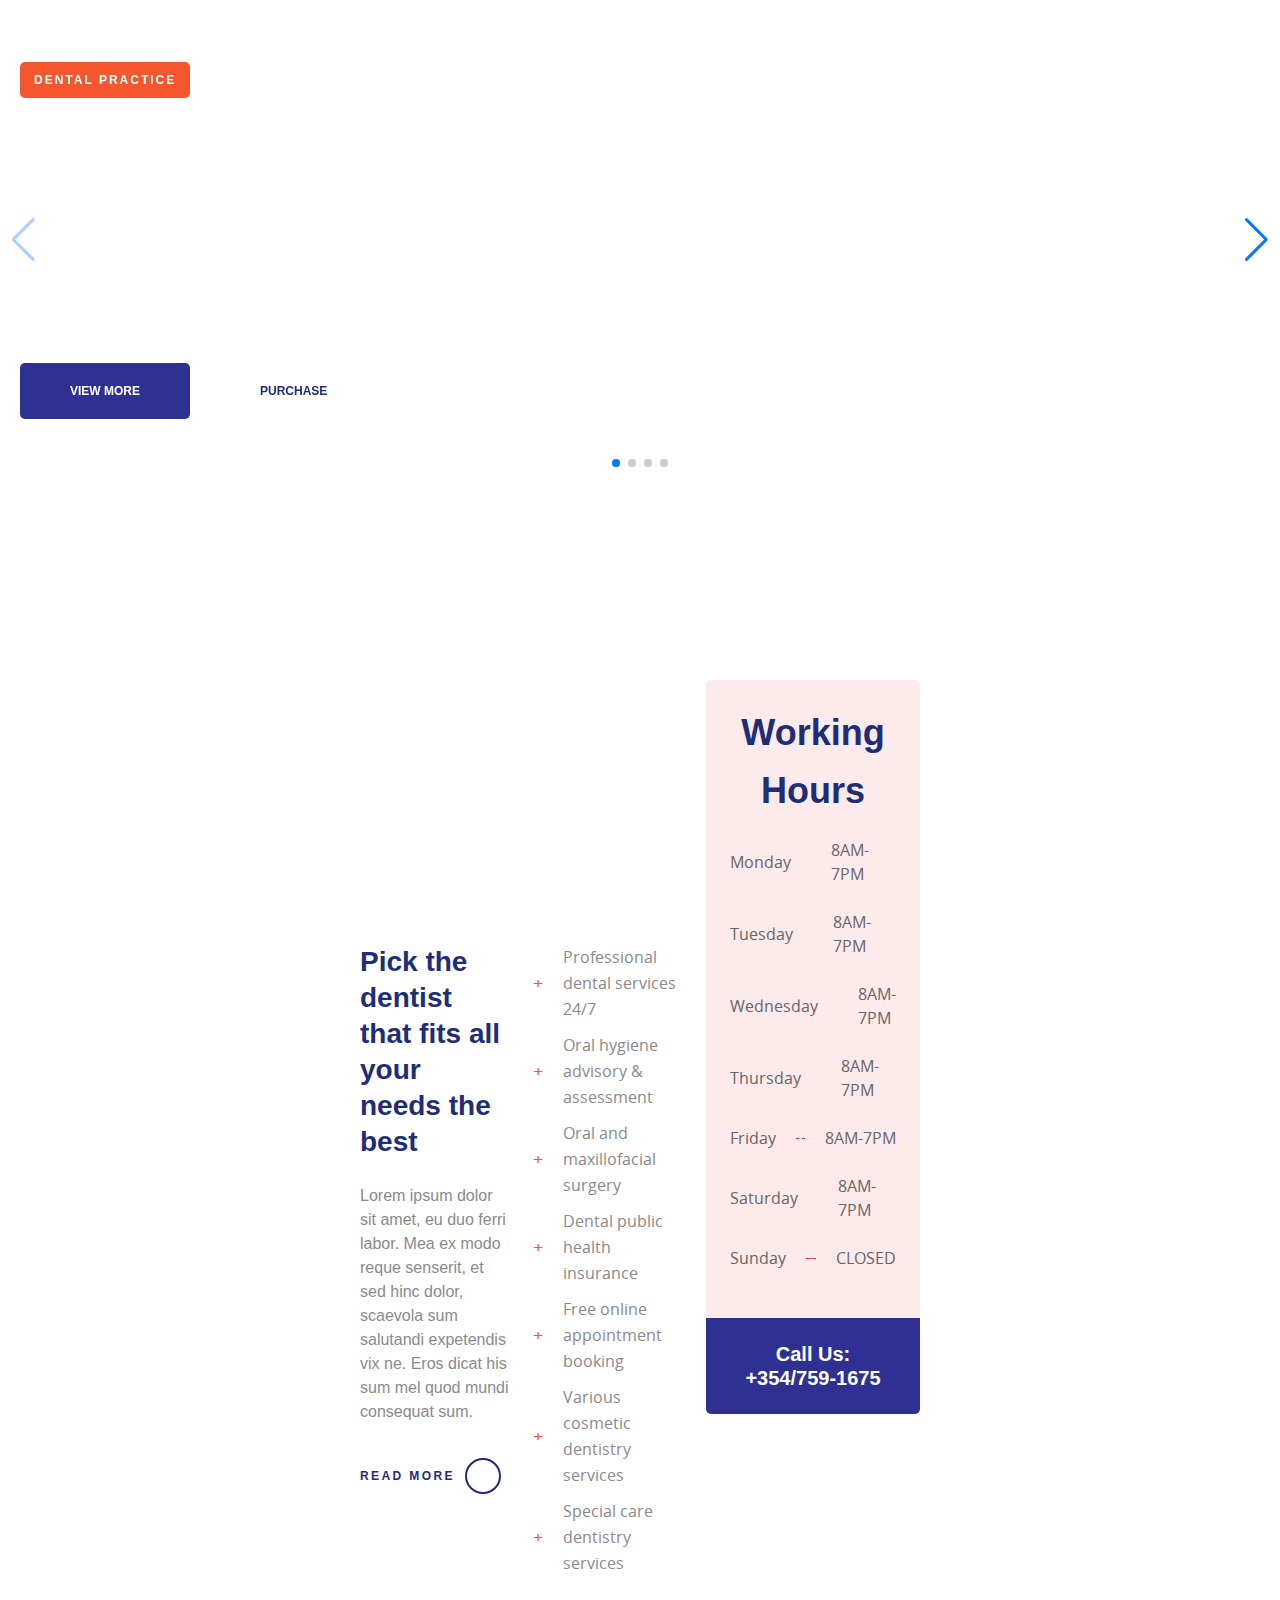
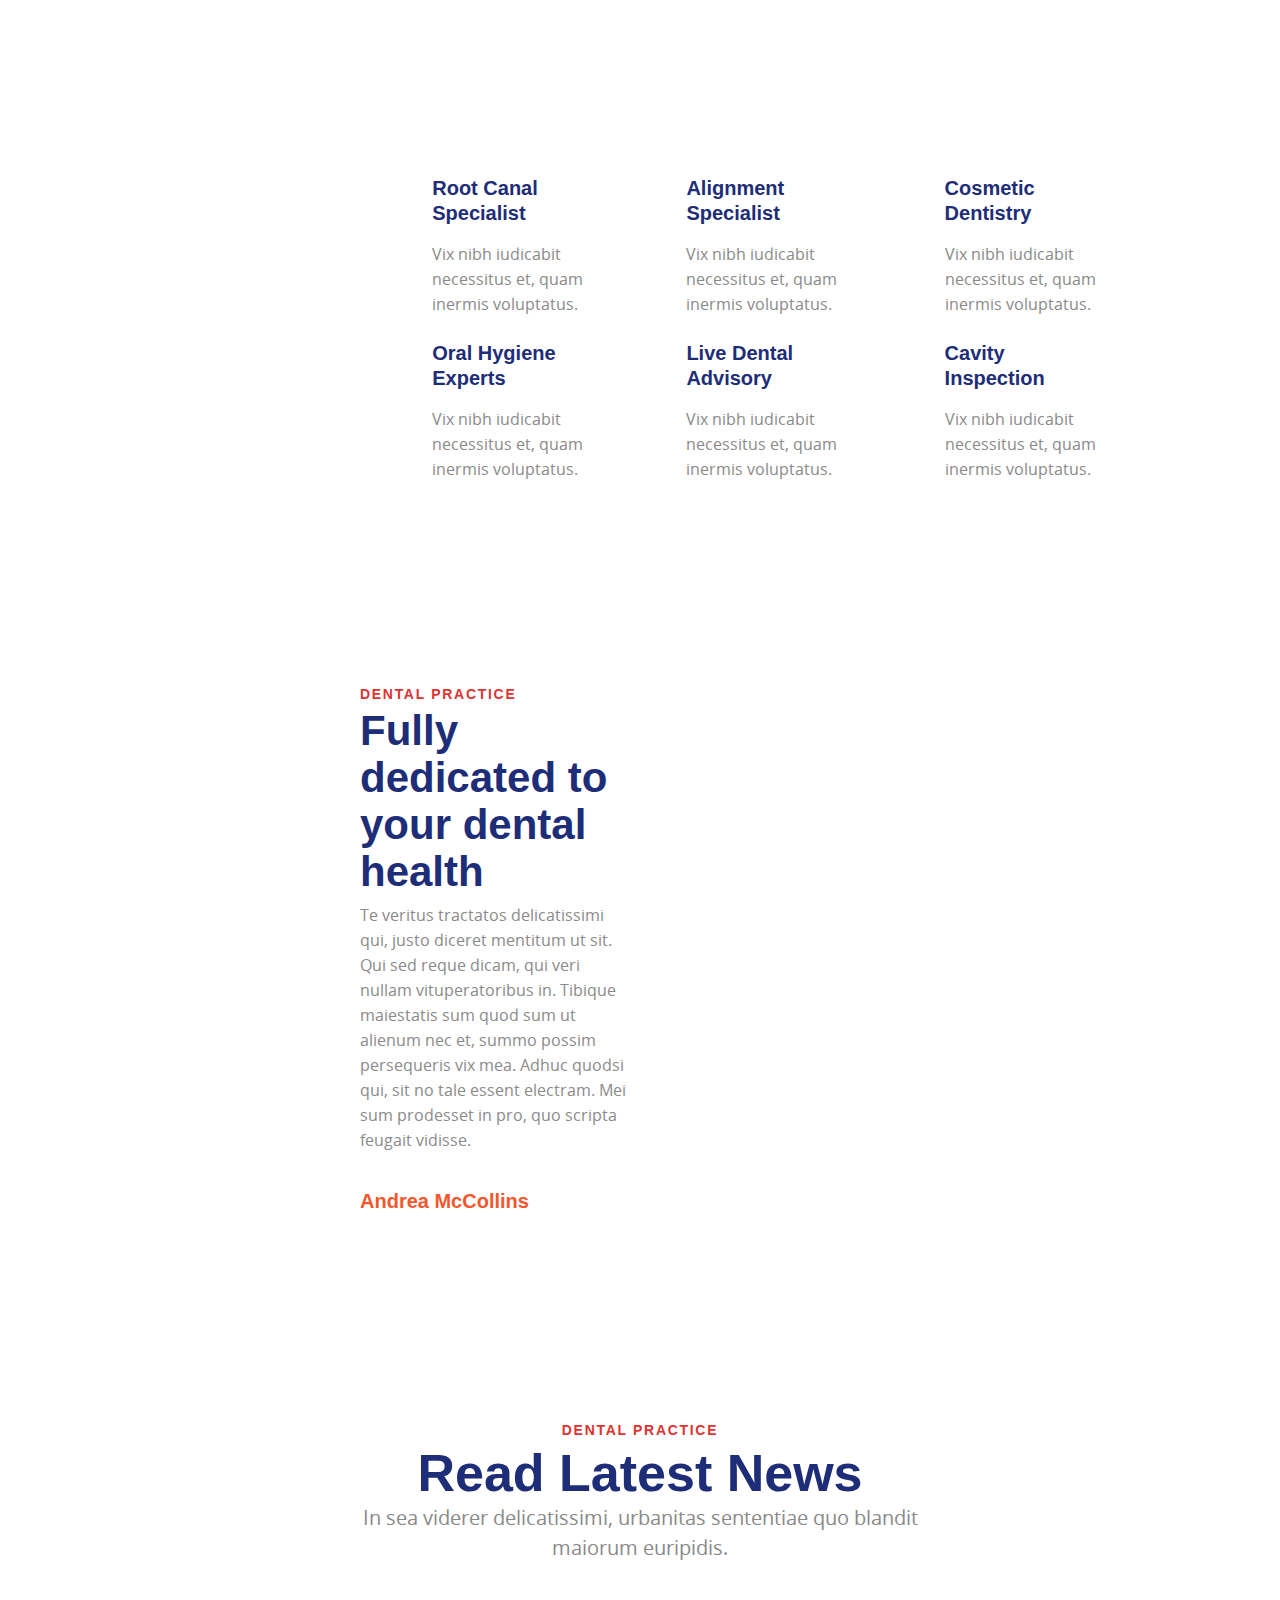
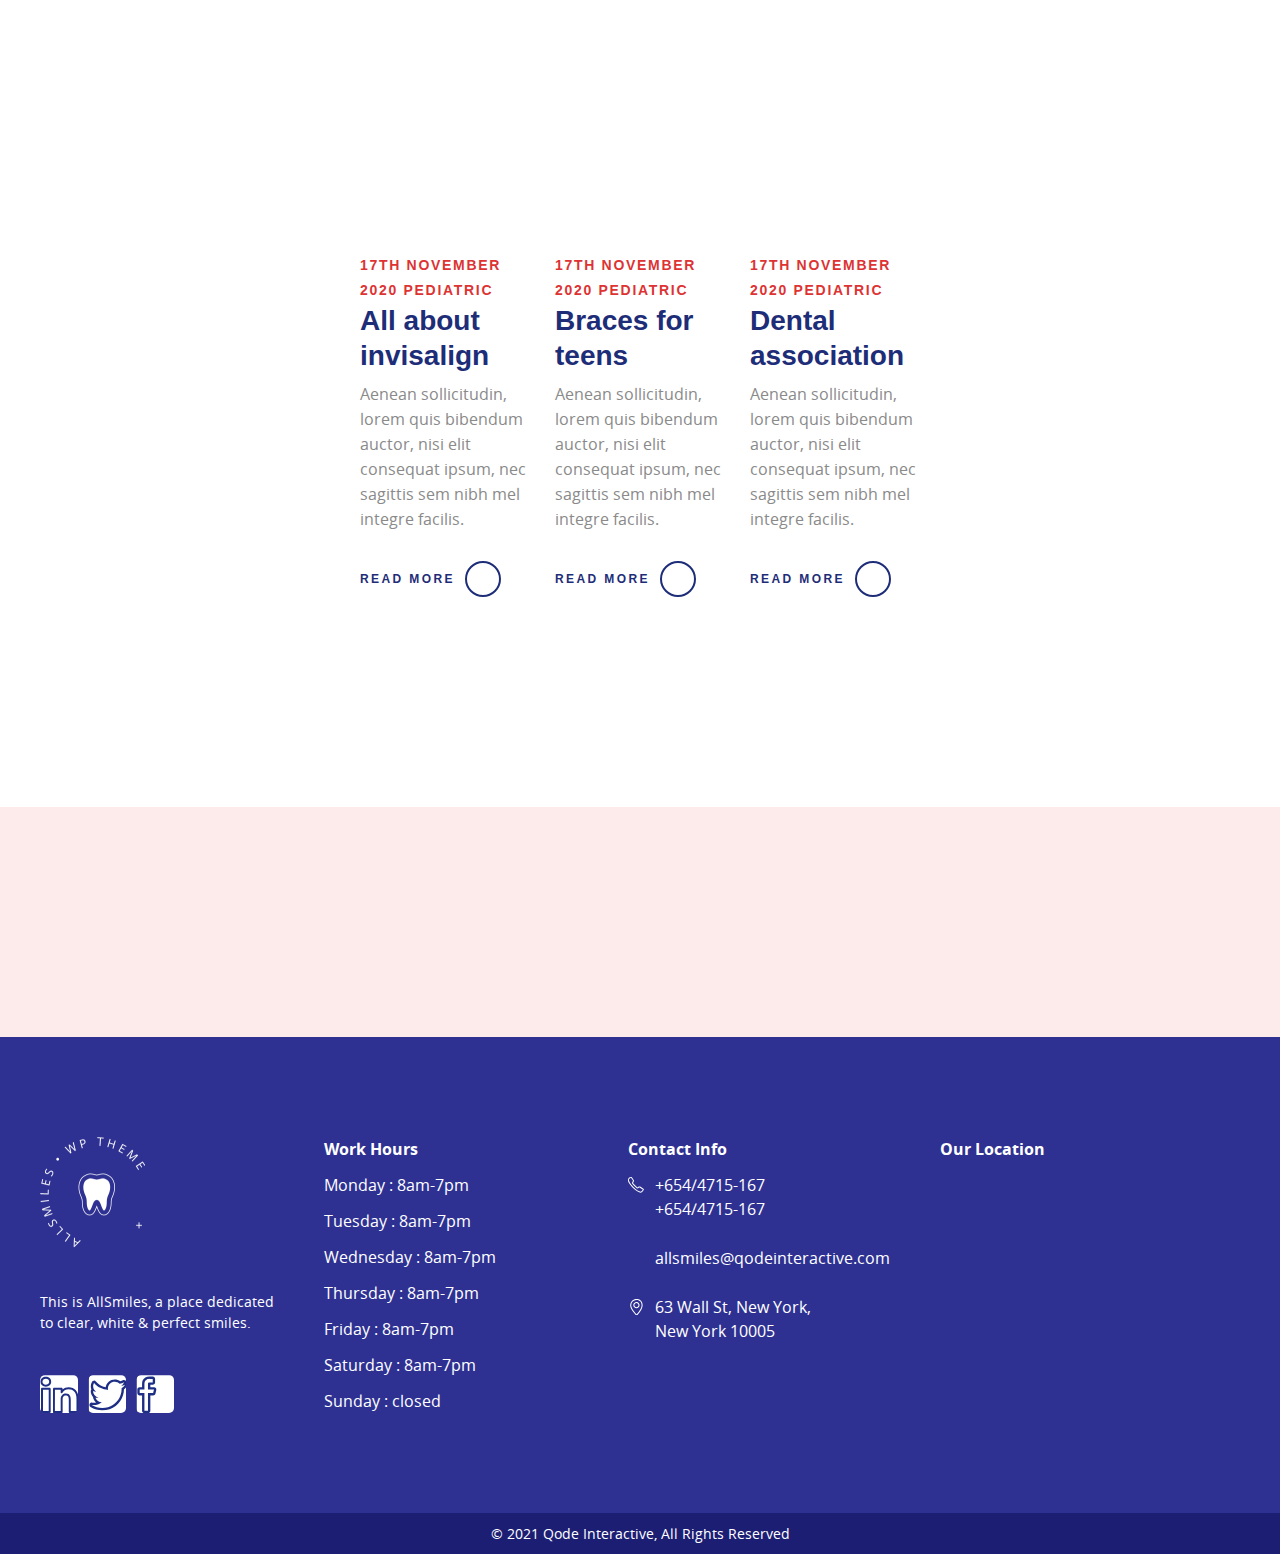
==== index.html @ 26440905 "footer 작업 영역 1차 커밋" ====
<!DOCTYPE html>
<html lang="en">
  <head>
    <meta charset="UTF-8" />
    <meta name="viewport" content="width=device-width, initial-scale=1.0" />
    <link rel="stylesheet" href="assets/css/style.css" />
    <title>Document</title>
    <link
      rel="stylesheet"
      href="https://cdn.jsdelivr.net/npm/swiper@11/swiper-bundle.min.css"
    />
  </head>
  <body>
    <!-- 
      class 명은 케밥케이스 작업 ex) btn-primary
      id 명은 카멜 케이스로 작업 ex) userName
    -->
    <!-- header 공통 사용 -->
    <header></header>
    <!-- 
      페이지별 container 옆에 페이지 클래스 작성해서 작업
      ex) home 페이지 경우 <div class="container home">
      ex) shop 페이지 경우 <div class="container shop">
        
      css 작업 시 중복 클래스 작성방법
      ex) .container.home 띄어쓰기 없이 붙여서 사용하면 됨
    -->
    <!--
         확인이 필요한 부분
      1. 스와이퍼 next, prev 버튼 색 바꾸는 법
      2. read more 버튼에 들어간 원형 라인 패턴
      3. dental-health 섹션 영상 넣기
      4. hover 스타일은 아직 미적용 (어디에 어떻게 넣을지 상의 후 넣을 예정)
    -->
    <div class="container home">
      <main class="main-swiper">
        <div class="swiper mySwiper">
          <div class="swiper-wrapper">
            <div class="swiper-slide">
              <div class="swiper-inner">
                <div class="service-content">
                  <div class="service-tag">dental practice</div>
                  <h2 class="service-title">
                    We provide the best services out there
                  </h2>
                  <button type="button" class="btn btn-primary">
                    view more
                  </button>
                  <button type="button" class="btn btn-white">purchase</button>
                </div>
              </div>
            </div>
            <div class="swiper-slide">
              <div class="swiper-inner">
                <div class="service-content">
                  <div class="service-tag">dental practice</div>
                  <h2 class="service-title">
                    We provide the best services out there
                  </h2>
                  <button type="button" class="btn btn-primary">
                    view more
                  </button>
                  <button type="button" class="btn btn-white">purchase</button>
                </div>
              </div>
            </div>
            <div class="swiper-slide">
              <div class="swiper-inner">
                <div class="service-content">
                  <div class="service-tag">dental practice</div>
                  <h2 class="service-title">
                    We provide the best services out there
                  </h2>
                  <button type="button" class="btn btn-primary">
                    view more
                  </button>
                  <button type="button" class="btn btn-white">purchase</button>
                </div>
              </div>
            </div>
            <div class="swiper-slide">
              <div class="swiper-inner">
                <div class="service-content">
                  <div class="service-tag">dental practice</div>
                  <h2 class="service-title">
                    We provide the best services out there
                  </h2>
                  <button type="button" class="btn btn-primary">
                    view more
                  </button>
                  <button type="button" class="btn btn-white">purchase</button>
                </div>
              </div>
            </div>
          </div>
          <!-- Q.swiper 버튼 색상 변경 어떻게 하는지!  -->
          <div class="swiper-button-next"></div>
          <div class="swiper-button-prev"></div>
          <div class="swiper-pagination"></div>
        </div>
      </main>

      <section class="section-intro">
        <div class="intro-content">
          <div class="intro-image"></div>
          <h3 class="intro-content-title">
            Pick the dentist that fits all your needs the best
          </h3>
          <p class="intro-content-text">
            Lorem ipsum dolor sit amet, eu duo ferri labor. Mea ex modo reque
            senserit, et sed hinc dolor, scaevola sum salutandi expetendis vix
            ne. Eros dicat his sum mel quod mundi consequat sum.
          </p>
          <button type="button" class="btn btn-readmore">
            read more
            <div class="btn-readmore-ico"></div>
          </button>
        </div>
        <div class="intro-history">
          <div class="intro-image"></div>
          <ul class="intro-history-list">
            <li>Professional dental services 24/7</li>
            <li>Oral hygiene advisory & assessment</li>
            <li>Oral and maxillofacial surgery</li>
            <li>Dental public health insurance</li>
            <li>Free online appointment booking</li>
            <li>Various cosmetic dentistry services</li>
            <li>Special care dentistry services</li>
          </ul>
        </div>
        <div class="intro-schedule">
          <div class="intro-schedule-content">
            <h2 class="intro-title">Working Hours</h2>
            <div class="intro-schedule-list">
              <!--list start-->
              <div class="intro-schedule-list-line">
                <div class="intro-list-day">Monday</div>
                <span class="intro-list-underline"></span>
                <div class="intro-list-time">8am-7pm</div>
              </div>
              <div class="intro-schedule-list-line">
                <div class="intro-list-day">Tuesday</div>
                <span class="intro-list-underline"></span>
                <div class="intro-list-time">8am-7pm</div>
              </div>
              <div class="intro-schedule-list-line">
                <div class="intro-list-day">Wednesday</div>
                <span class="intro-list-underline"></span>
                <div class="intro-list-time">8am-7pm</div>
              </div>
              <div class="intro-schedule-list-line">
                <div class="intro-list-day">Thursday</div>
                <span class="intro-list-underline"></span>
                <div class="intro-list-time">8am-7pm</div>
              </div>
              <div class="intro-schedule-list-line">
                <div class="intro-list-day">Friday</div>
                <span class="intro-list-underline"></span>
                <div class="intro-list-time">8am-7pm</div>
              </div>
              <div class="intro-schedule-list-line">
                <div class="intro-list-day">Saturday</div>
                <span class="intro-list-underline"></span>
                <div class="intro-list-time">8am-7pm</div>
              </div>
              <div class="intro-schedule-list-line">
                <div class="intro-list-day">Sunday</div>
                <span class="intro-list-underline"></span>
                <div class="intro-list-time">closed</div>
              </div>
            </div>
            <!-- list end -->
          </div>
          <div class="intro-call">Call Us: +354/759-1675</div>
        </div>
      </section>

      <section class="section-inspection">
        <div class="inspection-list">
          <div class="inspection-list-image">
            <img src="./assets/images/main_inspection1.svg" alt="" />
          </div>
          <div class="inspection-list-content">
            <h4>Root Canal Specialist</h4>
            <p>Vix nibh iudicabit necessitus et, quam inermis voluptatus.</p>
          </div>
        </div>
        <div class="inspection-list">
          <div class="inspection-list-image">
            <img src="./assets/images/main_inspection2.svg" alt="" />
          </div>
          <div class="inspection-list-content">
            <h4>Alignment Specialist</h4>
            <p>Vix nibh iudicabit necessitus et, quam inermis voluptatus.</p>
          </div>
        </div>
        <div class="inspection-list">
          <div class="inspection-list-image">
            <img src="./assets/images/main_inspection3.svg" alt="" />
          </div>
          <div class="inspection-list-content">
            <h4>Cosmetic Dentistry</h4>
            <p>Vix nibh iudicabit necessitus et, quam inermis voluptatus.</p>
          </div>
        </div>
        <div class="inspection-list">
          <div class="inspection-list-image">
            <img src="./assets/images/main_inspection4.svg" alt="" />
          </div>
          <div class="inspection-list-content">
            <h4>Oral Hygiene Experts</h4>
            <p>Vix nibh iudicabit necessitus et, quam inermis voluptatus.</p>
          </div>
        </div>
        <div class="inspection-list">
          <div class="inspection-list-image">
            <img src="./assets/images/main_inspection5.svg" alt="" />
          </div>
          <div class="inspection-list-content">
            <h4>Live Dental Advisory</h4>
            <p>Vix nibh iudicabit necessitus et, quam inermis voluptatus.</p>
          </div>
        </div>
        <div class="inspection-list">
          <div class="inspection-list-image">
            <img src="./assets/images/main_inspection6.svg" alt="" />
          </div>
          <div class="inspection-list-content">
            <h4>Cavity Inspection</h4>
            <p>Vix nibh iudicabit necessitus et, quam inermis voluptatus.</p>
          </div>
        </div>
      </section>
      <section class="section-dental-health">
        <div class="dental-health-content">
          <span class="dental-practice">dental practice</span>
          <h2>Fully dedicated to your dental health</h2>
          <p>
            Te veritus tractatos delicatissimi qui, justo diceret mentitum ut
            sit. Qui sed reque dicam, qui veri nullam vituperatoribus in.
            Tibique maiestatis sum quod sum ut alienum nec et, summo possim
            persequeris vix mea. Adhuc quodsi qui, sit no tale essent electram.
            Mei sum prodesset in pro, quo scripta feugait vidisse.
          </p>
          <span class="dental-health-content-name">Andrea McCollins</span>
        </div>
        <div class="dental-health-video">
          <!-- 비디오 들어가는 영역 (임시 이미지로 대체함) 
           Q. 어떤 비디오를 어떻게 넣으면 되는지! -->
          <img src="./assets/images/@main_dental_health.png" alt="" />
        </div>
      </section>

      <!-- //////////보영 님 작업이 들어갈 영역/////////// -->

      <section class="section-news">
        <div class="news-title">
          <span class="dental-practice">dental practice</span>
          <h2>Read Latest News</h2>
          <p>
            In sea viderer delicatissimi, urbanitas sententiae quo blandit
            maiorum euripidis.
          </p>
        </div>
        <div class="news-content">
          <div class="news-content-card">
            <div class="news-content-card-image"></div>
            <div class="news-content-card-text">
              <span class="news-content-card-text-date">
                17th November 2020 Pediatric
              </span>
              <h3>All about invisalign</h3>
              <p>
                Aenean sollicitudin, lorem quis bibendum auctor, nisi elit
                consequat ipsum, nec sagittis sem nibh mel integre facilis.
              </p>
              <button type="button" class="btn btn-readmore">
                read more
                <div class="btn-readmore-ico"></div>
              </button>
            </div>
          </div>
          <div class="news-content-card">
            <div class="news-content-card-image"></div>
            <div class="news-content-card-text">
              <span class="news-content-card-text-date">
                17th November 2020 Pediatric
              </span>
              <h3>Braces for teens</h3>
              <p>
                Aenean sollicitudin, lorem quis bibendum auctor, nisi elit
                consequat ipsum, nec sagittis sem nibh mel integre facilis.
              </p>
              <button type="button" class="btn btn-readmore">
                read more
                <div class="btn-readmore-ico"></div>
              </button>
            </div>
          </div>
          <div class="news-content-card">
            <div class="news-content-card-image"></div>
            <div class="news-content-card-text">
              <span class="news-content-card-text-date">
                17th November 2020 Pediatric
              </span>
              <h3>Dental association</h3>
              <p>
                Aenean sollicitudin, lorem quis bibendum auctor, nisi elit
                consequat ipsum, nec sagittis sem nibh mel integre facilis.
              </p>
              <button type="button" class="btn btn-readmore">
                read more
                <div class="btn-readmore-ico"></div>
              </button>
            </div>
          </div>
        </div>
      </section>
      <section class="section-symbols">
        <div class="symbols-image">
          <img src="./assets/images/main_symbols1.svg" alt="" />
        </div>
        <div class="symbols-image">
          <img src="./assets/images/main_symbols2.svg" alt="" />
        </div>
        <div class="symbols-image">
          <img src="./assets/images/main_symbols3.svg" alt="" />
        </div>
        <div class="symbols-image">
          <img src="./assets/images/main_symbols4.svg" alt="" />
        </div>
        <div class="symbols-image">
          <img src="./assets/images/main_symbols5.svg" alt="" />
        </div>
      </section>
    </div>

    <!-- footer 공통 사용 -->
    <footer class=footer>

    
    <div class="footer_top wrapper">
      <div class="footer_top_inner ">
      <div class="footer_item social ">
        <img src="./assets/images/footer-logo.png" alt="all samiles"/>
        <p>This is AllSmiles, a place dedicated <br>
      to clear, white & perfect smiles.</p>
        <div class="social_ico">
        <span></span>
        <span></span>
        <span></span>
        </div>
      </div>
      <div class="work_info">
      <div class="footer_item work_hours">
        <b>Work Hours</b>
        <ul>
          <li>Monday
          :
          8am-7pm</li>
          <li>Tuesday
          :
          8am-7pm</li>
          <li>Wednesday
          :
          8am-7pm</li>
          <li>Thursday
          :
          8am-7pm</li>
          <li>Friday
          :
          8am-7pm</li>
          <li>Saturday
          :
          8am-7pm</li>
          <li>Sunday
          :
          closed</li>
        </ul>
      </div>
      <div class="footer_item contact_info">
        <b>Contact Info</b>
        <ul>
          <li class="work_phone"><span>+654/4715-167</span><br><span>+654/4715-167</span></li>
          <li>allsmiles@qodeinteractive.com</li>
          <li class="work_addr"><span>63 Wall St, New York,</span><br>
          <span>New York 10005</span></li>
      </ul>
    </div>
    </div>
      <div class="footer_item our_location none">
        <b>Our Location</b>
        <div class="footer_map">
        <iframe
          src="https://www.google.com/maps/embed?pb=!1m18!1m12!1m3!1d3162.232654163779!2d126.9778709!3d37.5731389!2m3!1f0!2f0!3f0!3m2!1i1024!2i768!4f13.1!3m3!1m2!1s0x357ca2eafa23602f%3A0x6eef5535fad5db7d!2z7KO87ZWcIOuvuOq1rSDrjIDsgqzqtIA!5e0!3m2!1sko!2skr!4v1734067989916!5m2!1sko!2skr"
           style="border:0;"  dallowfullscreen="" loading="lazy"
          referrerpolicy="no-referrer-when-downgrade"></iframe>
        </div>

      </div>
      </div>
     
    </div>
  <div class="footer_bottom">
    <p>© 2021 Qode Interactive, All Rights Reserved</p>
  </div>
    </footer>
    <footer></footer>

    <!-- Swiper JS -->
    <script src="https://cdn.jsdelivr.net/npm/swiper@11/swiper-bundle.min.js"></script>

    <!-- Initialize Swiper -->
    <script>
      var swiper = new Swiper(".mySwiper", {
        navigation: {
          nextEl: ".swiper-button-next",
          prevEl: ".swiper-button-prev",
        },
        pagination: {
          el: ".swiper-pagination",
        },
      });
    </script>
  </body>
</html>
---- assets/css/style.css ----
/* http://meyerweb.com/eric/tools/css/reset/ 
    v2.0 | 20110126
    License: none (public domain)
*/
html,
body,
div,
span,
applet,
object,
iframe,
h1,
h2,
h3,
h4,
h5,
h6,
p,
blockquote,
pre,
a,
abbr,
acronym,
address,
big,
cite,
code,
del,
dfn,
em,
img,
ins,
kbd,
q,
s,
samp,
small,
strike,
strong,
sub,
sup,
tt,
var,
b,
u,
i,
center,
dl,
dt,
dd,
ol,
ul,
li,
fieldset,
form,
label,
legend,
table,
caption,
tbody,
tfoot,
thead,
tr,
th,
td,
article,
aside,
canvas,
details,
embed,
figure,
figcaption,
footer,
header,
hgroup,
menu,
nav,
output,
ruby,
section,
summary,
time,
mark,
audio,
video {
  margin: 0;
  padding: 0;
  border: 0;
  font-size: 100%;
  font: inherit;
  vertical-align: baseline;
  -webkit-box-sizing: border-box;
          box-sizing: border-box;
}

/* HTML5 display-role reset for older browsers */
article,
aside,
details,
figcaption,
figure,
footer,
header,
hgroup,
menu,
nav,
section,
main {
  display: block;
}

body {
  line-height: 1;
}

ol,
ul {
  list-style: none;
}

blockquote,
q {
  quotes: none;
}

blockquote:before,
blockquote:after,
q:before,
q:after {
  content: "";
  content: none;
}

table {
  border-collapse: collapse;
  border-spacing: 0;
}

a,
a:active,
a:focus,
button {
  text-decoration: none;
}

button {
  padding: 0;
  border: none;
  background: none;
}

textarea {
  display: block;
  font-family: inherit;
}

/* Base Common */
html {
  font-size: 62.5%;
}

body {
  color: #8a8a8a;
  font-size: 1.4rem;
  line-height: 1.5;
  font-family: "Open sans", sans-serif;
}

html,
body {
  height: 100%;
}

button {
  cursor: pointer;
  font-family: "Open sans", sans-serif;
}

.a11y-hidden {
  overflow: hidden;
  position: absolute;
  width: 1px;
  height: 1px;
  clip: rect(1px, 1px, 1px, 1px);
}

@font-face {
  font-family: "Open Sans";
  font-style: normal;
  font-weight: 400;
  src: url("../fonts/OpenSans/OpenSans-Regular.woff") format("woff");
}
@font-face {
  font-family: "Open Sans";
  font-style: normal;
  font-weight: 500;
  src: url("../fonts/OpenSans/OpenSans-Medium.woff") format("woff");
}
@font-face {
  font-family: "Open Sans";
  font-style: normal;
  font-weight: 600;
  src: url("../fonts/OpenSans/OpenSans-SemiBold.woff") format("woff");
}
@font-face {
  font-family: "Open Sans";
  font-style: normal;
  font-weight: 700;
  src: url("../fonts/OpenSans/OpenSans-Bold.woff") format("woff");
}
@font-face {
  font-family: "Catamaran";
  font-style: normal;
  font-weight: 400;
  src: url("../fonts/Catamaran/Catamaran-Regular.woff") format("woff");
}
@font-face {
  font-family: "Catamaran";
  font-style: normal;
  font-weight: 500;
  src: url("../fonts/Catamaran/Catamaran-Medium.woff") format("woff");
}
@font-face {
  font-family: "Catamaran";
  font-style: normal;
  font-weight: 600;
  src: url("../fonts/Catamaran/Catamaran-SemiBold.woff") format("woff");
}
@font-face {
  font-family: "Catamaran";
  font-style: normal;
  font-weight: 700;
  src: url("../fonts/Catamaran/Catamaran-Bold.woff") format("woff");
}
.btn {
  display: -webkit-inline-box;
  display: -ms-inline-flexbox;
  display: inline-flex;
  -webkit-box-align: center;
      -ms-flex-align: center;
          align-items: center;
  -webkit-box-pack: center;
      -ms-flex-pack: center;
          justify-content: center;
  height: 5.6rem;
  white-space: nowrap;
}
.btn-primary {
  padding: 0 5rem;
  border: none;
  border-radius: 0.5rem;
  font-weight: 600;
  font-size: 1.2rem;
  background-color: #2e3192;
  color: #fff;
}
.btn-white {
  padding: 0 5rem;
  border: none;
  border-radius: 0.5rem;
  font-weight: 600;
  font-size: 1.2rem;
  background-color: #fff;
  color: #1e2d78;
}

a {
  color: #000;
}

/* layout */
.header {
  position: fixed;
  display: -webkit-box;
  display: -ms-flexbox;
  display: flex;
  -webkit-box-pack: justify;
      -ms-flex-pack: justify;
          justify-content: space-between;
  -webkit-box-align: center;
      -ms-flex-align: center;
          align-items: center;
  width: 100%;
  max-width: 192rem;
  height: 10rem;
  padding: 0 3.2rem;
}
.header .gnb-pc ul {
  display: -webkit-box;
  display: -ms-flexbox;
  display: flex;
  gap: 4rem;
}
.header .gnb-pc ul li {
  width: 11.7rem;
}
.header .gnb-pc ul li a {
  position: relative;
  display: inline-block;
  width: 100%;
  line-height: 10rem;
  font-size: 1.4rem;
  text-align: center;
}
.header .gnb-pc ul li a::after {
  content: "";
  position: absolute;
  width: 100%;
  height: 0.3rem;
  background-color: #f4572e;
  left: 0;
  bottom: 0;
  opacity: 0;
  -webkit-transition: 0.3s;
  transition: 0.3s;
}
.header .gnb-pc ul li a:hover::after {
  opacity: 1;
}
.header a,
.header .btn-search {
  color: #2e3192;
  letter-spacing: 0.26rem;
  font-weight: 600;
  -webkit-box-sizing: border-box;
          box-sizing: border-box;
  text-transform: uppercase;
}
.header .utility {
  display: -webkit-box;
  display: -ms-flexbox;
  display: flex;
}
.header .utility .btn-search {
  font-size: 1.4rem;
  line-height: 10rem;
}
.header .btn-hamburger {
  display: none;
  width: 3.6rem;
  aspect-ratio: 1;
  background: url(./../images/ico_hamburger_primary.svg) no-repeat center/cover;
}
.header .moblie-menu {
  display: none;
  position: fixed;
  left: 100%;
  top: 0;
  width: 60%;
  height: 100vh;
  background-color: #eee;
  -webkit-transition: 0.3s;
  transition: 0.3s;
  z-index: 1000;
}
.header .moblie-menu .btn-mobile-menu-close {
  width: 3.6rem;
  margin: 3.2rem 2rem 2rem;
  aspect-ratio: 1;
  background: url(./../images/ico_close_primary.svg) no-repeat center/cover;
}
.header .moblie-menu .input-wrap {
  margin: 2rem;
}
.header .moblie-menu .gnb-m ul li a {
  display: block;
  padding: 2rem;
  font-size: 2rem;
  letter-spacing: 0.18rem;
}
.header .moblie-menu .gnb-m ul li:hover a {
  background-color: #eef7ff;
}
.header .moblie-menu.active {
  -webkit-box-shadow: 0 4px 8px rgba(0, 0, 0, 0.2);
          box-shadow: 0 4px 8px rgba(0, 0, 0, 0.2);
  -webkit-transform: translateX(-100%);
      -ms-transform: translateX(-100%);
          transform: translateX(-100%);
}
@media (width <= 1024px) {
  .header .gnb-pc {
    display: none;
  }
  .header .utility {
    margin-left: auto;
    margin-right: 1.2rem;
  }
  .header .utility .btn-search {
    line-height: 1;
    width: 2.4rem;
    aspect-ratio: 1;
    background: url(./../images/ico_search_primary.svg) no-repeat center/cover;
  }
  .header .utility .btn-search span {
    overflow: hidden;
    position: absolute;
    width: 1px;
    height: 1px;
    clip: rect(1px, 1px, 1px, 1px);
  }
  .header .btn-hamburger {
    display: -webkit-box;
    display: -ms-flexbox;
    display: flex;
  }
  .header .moblie-menu {
    display: block;
  }
}

.wrapper {
  width: 100%;
  max-width: 1200px;
  margin: 0 auto;
}

.footer {
  width: 100%;
  background: #2e3192;
  color: #fff;
}
.footer .footer_top {
  padding: 10rem 0;
}
.footer .footer_top .footer_top_inner {
  display: -webkit-box;
  display: -ms-flexbox;
  display: flex;
  -webkit-box-pack: center;
      -ms-flex-pack: center;
          justify-content: center;
  gap: 5rem;
}
@media (max-width: 1024px) {
  .footer .footer_top .footer_top_inner {
    -webkit-box-pack: justify;
        -ms-flex-pack: justify;
            justify-content: space-between;
  }
}
@media (max-width: 767px) {
  .footer .footer_top .footer_top_inner {
    display: block;
  }
}
.footer .footer_top .footer_top_inner .work_info {
  display: -webkit-box;
  display: -ms-flexbox;
  display: flex;
  -webkit-box-pack: justify;
      -ms-flex-pack: justify;
          justify-content: space-between;
  -webkit-box-flex: 3;
      -ms-flex-positive: 3;
          flex-grow: 3;
}
@media (max-width: 1024px) {
  .footer .footer_top .footer_top_inner .work_info {
    -ms-flex-pack: distribute;
        justify-content: space-around;
  }
}
@media (max-width: 480px) {
  .footer .footer_top .footer_top_inner .work_info {
    display: block;
    text-align: center;
  }
}
.footer .footer_top .footer_top_inner .footer_item b {
  font-size: 1.6rem;
  font-weight: 700;
  margin-bottom: 1rem;
}
.footer .footer_top .footer_top_inner .footer_item li {
  font-size: 1.6rem;
  font-weight: 400;
}
.footer .footer_top .footer_top_inner .social {
  display: -webkit-box;
  display: -ms-flexbox;
  display: flex;
  -webkit-box-orient: vertical;
  -webkit-box-direction: normal;
      -ms-flex-direction: column;
          flex-direction: column;
  gap: 1.2rem;
  -webkit-box-pack: justify;
      -ms-flex-pack: justify;
          justify-content: space-between;
}
.footer .footer_top .footer_top_inner .social img {
  max-width: 10.5rem;
}
.footer .footer_top .footer_top_inner .social p {
  word-wrap: break-word;
}
@media (max-width: 767px) {
  .footer .footer_top .footer_top_inner .social {
    -webkit-box-align: center;
        -ms-flex-align: center;
            align-items: center;
    margin-bottom: 4rem;
  }
}
.footer .footer_top .footer_top_inner .work_hours b {
  margin-bottom: 1.2rem;
  display: block;
}
.footer .footer_top .footer_top_inner .work_hours ul {
  margin: 0;
}
.footer .footer_top .footer_top_inner .work_hours li:not(:last-child) {
  margin-bottom: 1.2rem;
}
.footer .footer_top .footer_top_inner .social_ico {
  display: -webkit-box;
  display: -ms-flexbox;
  display: flex;
  gap: 1rem;
}
.footer .footer_top .footer_top_inner .social_ico span {
  display: inline-block;
  width: 3.8rem;
  height: 3.8rem;
  border-radius: 0.5rem;
}
.footer .footer_top .footer_top_inner .social_ico span:nth-child(1) {
  background: url(./../images/ico-instar.svg) no-repeat;
}
.footer .footer_top .footer_top_inner .social_ico span:nth-child(2) {
  background: url(./../images/ico-twitter.svg) no-repeat;
}
.footer .footer_top .footer_top_inner .social_ico span:nth-child(3) {
  background: url(./../images/ico-facebook.svg) no-repeat;
}
@media (max-width: 480px) {
  .footer .footer_top .footer_top_inner .contact_info {
    margin-top: 2rem;
  }
}
.footer .footer_top .footer_top_inner .contact_info b {
  margin-bottom: 1.2rem;
  display: block;
}
.footer .footer_top .footer_top_inner .contact_info ul {
  margin: 0;
  position: relative;
}
.footer .footer_top .footer_top_inner .contact_info ul .work_phone span, .footer .footer_top .footer_top_inner .contact_info ul .work_addr span {
  padding-left: 2.7rem;
  position: relative;
}
@media (max-width: 480px) {
  .footer .footer_top .footer_top_inner .contact_info ul .work_phone span, .footer .footer_top .footer_top_inner .contact_info ul .work_addr span {
    padding: 0;
  }
}
.footer .footer_top .footer_top_inner .contact_info ul .work_phone, .footer .footer_top .footer_top_inner .contact_info ul .work_addr {
  position: relative;
}
.footer .footer_top .footer_top_inner .contact_info ul .work_phone span:first-child:before {
  content: "";
  display: inline-block;
  width: 1.6rem;
  height: 1.6rem;
  background: url(./../images/ico-phone.svg) no-repeat center center;
  position: absolute;
  top: 0.3rem;
  left: 0;
}
.footer .footer_top .footer_top_inner .contact_info ul .work_addr span:first-child:before {
  content: "";
  display: inline-block;
  width: 1.6rem;
  height: 1.6rem;
  background: url(./../images/ico-addr.svg) no-repeat center center;
  margin-right: 1rem;
  position: absolute;
  top: 0.3rem;
  left: 0;
}
@media (max-width: 480px) {
  .footer .footer_top .footer_top_inner .contact_info ul .work_phone span:first-child:before,
  .footer .footer_top .footer_top_inner .contact_info ul .work_addr span:first-child:before {
    left: -2.5rem;
  }
}
.footer .footer_top .footer_top_inner .contact_info li:not(:last-child) {
  margin-bottom: 2.5rem;
}
.footer .footer_top .footer_top_inner .contact_info li:nth-child(2) {
  margin-left: 2.7rem;
}
.footer .footer_top .footer_top_inner .our_location .footer_map iframe {
  width: 100%;
  max-width: 30rem;
  height: 17rem;
}
.footer .footer_top .footer_top_inner .our_location b {
  margin-bottom: 1.2rem;
}
@media (max-width: 1024px) {
  .footer .footer_top .footer_top_inner .our_location.none {
    border: 1px solid #000;
    display: none;
  }
}
.footer .footer_bottom {
  text-align: center;
  background-color: #1C1E74;
  padding: 1rem 0;
}

.container.home .main-swiper {
  position: relative;
  margin-bottom: 20rem;
}
.container.home .main-swiper .swiper {
  width: 100%;
  height: 100%;
  position: relative;
}
.container.home .main-swiper .swiper .swiper-slide {
  background: #fff;
  display: -webkit-box;
  display: -ms-flexbox;
  display: flex;
  -webkit-box-pack: center;
      -ms-flex-pack: center;
          justify-content: center;
  -webkit-box-align: center;
      -ms-flex-align: center;
          align-items: center;
  height: 100%;
  aspect-ratio: 16/6;
  -o-object-fit: cover;
     object-fit: cover;
}
.container.home .main-swiper .swiper .swiper-slide:first-child {
  background: url(./../images/main_swiper1.png) no-repeat center/100%;
}
.container.home .main-swiper .swiper .swiper-slide:nth-child(2) {
  background: url(./../images/main_inspection1.png) no-repeat center/100%;
}
.container.home .main-swiper .swiper .swiper-slide:nth-child(3) {
  background: url(./../images/main_swiper1.png) no-repeat center/100%;
}
.container.home .main-swiper .swiper .swiper-slide:last-child {
  background: url(./../images/main_swiper1.png) no-repeat center/100%;
}
.container.home .main-swiper .swiper .swiper-slide .swiper-inner {
  display: -webkit-box;
  display: -ms-flexbox;
  display: flex;
  -webkit-box-align: center;
      -ms-flex-align: center;
          align-items: center;
  width: 100%;
  max-width: 1320px;
  height: 100%;
  margin: 0 auto;
  padding: 0 2rem;
}
.container.home .main-swiper .swiper .swiper-slide .swiper-inner .service-content {
  -webkit-box-flex: 1;
      -ms-flex: 1 1fr;
          flex: 1 1fr;
  width: 60rem;
}
.container.home .main-swiper .swiper .swiper-slide .swiper-inner .service-content .service-tag {
  display: inline-block;
  color: #fff;
  font-size: 1.2rem;
  font-weight: 600;
  line-height: 2.4rem;
  letter-spacing: 0.2rem;
  text-transform: uppercase;
  padding: 0.6rem 1.4rem;
  background-color: #f4572e;
  border-radius: 0.5rem;
}
.container.home .main-swiper .swiper .swiper-slide .swiper-inner .service-content .service-title {
  color: #fff;
  font-family: "Catamaran", sans-serif;
  font-size: 6.5rem;
  font-weight: 300;
  line-height: 7.7rem;
  padding: 0.9rem 1.6rem;
  margin-bottom: 1.6rem;
}
.container.home .main-swiper .swiper .swiper-slide .swiper-inner .service-content .btn-primary {
  letter-spacing: 0.24;
  text-transform: uppercase;
}
.container.home .main-swiper .swiper .swiper-slide .swiper-inner .service-content .btn-white {
  letter-spacing: 0.24;
  text-transform: uppercase;
  margin-left: 1.6rem;
}
.container.home .section-intro {
  display: grid;
  grid-template-columns: repeat(3, 1fr);
  margin-inline: 36rem;
  margin-bottom: 20rem;
  gap: 2.4rem;
}
.container.home .section-intro .intro-content .intro-image {
  width: 100%;
  height: 24rem;
  -o-object-fit: cover;
     object-fit: cover;
  margin-bottom: 2.4rem;
  border-radius: 0.5rem;
  background: url(./../images/main_intro1.png) no-repeat center;
}
.container.home .section-intro .intro-content .intro-content-title {
  color: #1e2d78;
  font-family: "Catamaran", sans-serif;
  font-size: 2.8rem;
  font-weight: 600;
  line-height: 3.6rem;
  margin-bottom: 2.4rem;
}
.container.home .section-intro .intro-content .intro-content-text {
  font-family: "Catamaran", sans-serif;
  font-size: 1.6rem;
  font-weight: 400;
  line-height: 2.4rem;
  margin-bottom: 2.4rem;
}
.container.home .section-intro .intro-content .btn-readmore {
  color: #1e2d78;
  font-size: 1.2rem;
  font-weight: 600;
  line-height: 2.4rem;
  letter-spacing: 0.24rem;
  text-transform: uppercase;
  gap: 1rem;
}
.container.home .section-intro .intro-content .btn-readmore .btn-readmore-ico {
  position: relative;
  background: url(./../images/ico_more.svg) no-repeat center;
  width: 3.6rem;
  aspect-ratio: 1;
  border-radius: 50%;
  border: 0.2rem solid #1e2d78;
}
.container.home .section-intro .intro-history .intro-image {
  width: 100%;
  height: 24rem;
  -o-object-fit: cover;
     object-fit: cover;
  margin-bottom: 2.4rem;
  border-radius: 0.5rem;
  background: url(./../images/main_intro2.png) no-repeat center;
}
.container.home .section-intro .intro-history .intro-history-list li {
  position: relative;
  padding-left: 3rem;
  margin-bottom: 1rem;
  font-size: 1.6rem;
  line-height: 2.6rem;
}
.container.home .section-intro .intro-history .intro-history-list li::after {
  content: "+";
  position: absolute;
  left: 0;
  top: 50%;
  -webkit-transform: translateY(-50%);
      -ms-transform: translateY(-50%);
          transform: translateY(-50%);
  color: #f4572e;
  font-size: 1.8rem;
}
.container.home .section-intro .intro-history .intro-history-list li:last-child {
  margin-bottom: 0;
}
.container.home .section-intro .intro-schedule .intro-schedule-content {
  background-color: #fdeaea;
  height: -webkit-max-content;
  height: -moz-max-content;
  height: max-content;
  padding: 2.4rem;
  border-radius: 0.5rem 0.5rem 0 0;
}
.container.home .section-intro .intro-schedule .intro-title {
  color: #1e2d78;
  font-family: "Catamaran", sans-serif;
  font-size: 3.6rem;
  font-weight: 600;
  line-height: 5.8rem;
  text-align: center;
  margin-bottom: 1.8rem;
}
.container.home .section-intro .intro-schedule .intro-schedule-list .intro-schedule-list-line {
  display: -webkit-box;
  display: -ms-flexbox;
  display: flex;
  -webkit-box-pack: justify;
      -ms-flex-pack: justify;
          justify-content: space-between;
  -webkit-box-align: center;
      -ms-flex-align: center;
          align-items: center;
  margin-bottom: 2.4rem;
  gap: 2rem;
}
.container.home .section-intro .intro-schedule .intro-schedule-list .intro-schedule-list-line .intro-list-day {
  color: #666;
  font-size: 1.6rem;
  line-height: 2.4rem;
}
.container.home .section-intro .intro-schedule .intro-schedule-list .intro-schedule-list-line .intro-list-underline {
  -webkit-box-flex: 1;
      -ms-flex: 1;
          flex: 1;
  height: 0.1rem;
  background-color: transparent;
  border-bottom: 0.1rem dashed #dd3333;
}
.container.home .section-intro .intro-schedule .intro-schedule-list .intro-schedule-list-line .intro-list-time {
  color: #666;
  font-size: 1.6rem;
  line-height: 2.4rem;
  text-transform: uppercase;
}
.container.home .section-intro .intro-schedule .intro-call {
  color: #fff;
  font-family: "Catamaran", sans-serif;
  font-size: 2rem;
  font-weight: 600;
  line-height: 2.4rem;
  text-align: center;
  background-color: #2e3192;
  border-radius: 0 0 0.5rem 0.5rem;
  padding: 2.4rem;
}
.container.home .section-inspection {
  display: grid;
  grid-template-columns: repeat(3, 1fr);
  gap: 2.4rem;
  margin-inline: 36rem;
  margin-bottom: 20rem;
}
.container.home .section-inspection .inspection-list {
  display: -webkit-box;
  display: -ms-flexbox;
  display: flex;
  gap: 3.6rem;
}
.container.home .section-inspection .inspection-list .inspection-list-image {
  width: 10rem;
  height: 10rem;
}
.container.home .section-inspection .inspection-list .inspection-list-content h4 {
  color: #1e2d78;
  font-family: "Catamaran", sans-serif;
  font-size: 2rem;
  font-weight: 600;
  line-height: 2.5rem;
  margin-bottom: 1.6rem;
}
.container.home .section-inspection .inspection-list .inspection-list-content p {
  font-size: 1.6rem;
  line-height: 2.5rem;
}
.container.home .section-dental-health {
  display: -webkit-box;
  display: -ms-flexbox;
  display: flex;
  margin-inline: 36rem;
  margin-bottom: 20rem;
  gap: 2.5rem;
}
.container.home .section-dental-health .dental-health-content {
  -webkit-box-flex: 1;
      -ms-flex: 1;
          flex: 1;
}
.container.home .section-dental-health .dental-health-content .dental-practice {
  color: #dd3333;
  font-size: 1.4rem;
  font-weight: 600;
  line-height: 2.5rem;
  letter-spacing: 0.17rem;
  text-transform: uppercase;
  margin-bottom: 0.4rem;
}
.container.home .section-dental-health .dental-health-content h2 {
  color: #1e2d78;
  font-family: "Catamaran", sans-serif;
  font-size: 4.2rem;
  font-weight: 600;
  line-height: 4.7rem;
  margin-bottom: 0.8rem;
}
.container.home .section-dental-health .dental-health-content p {
  font-size: 1.6rem;
  line-height: 2.5rem;
  margin-bottom: 3.2rem;
}
.container.home .section-dental-health .dental-health-content .dental-health-content-name {
  color: #f4572e;
  font-family: "Catamaran", sans-serif;
  font-size: 2rem;
  font-weight: 600;
  line-height: 3.3rem;
}
.container.home .section-dental-health .dental-health-video {
  -webkit-box-flex: 1;
      -ms-flex: 1;
          flex: 1;
}
.container.home .section-news {
  display: -webkit-box;
  display: -ms-flexbox;
  display: flex;
  -webkit-box-orient: vertical;
  -webkit-box-direction: normal;
      -ms-flex-direction: column;
          flex-direction: column;
  -webkit-box-pack: center;
      -ms-flex-pack: center;
          justify-content: center;
  -webkit-box-align: center;
      -ms-flex-align: center;
          align-items: center;
  margin-inline: 36rem;
  margin-bottom: 20rem;
  gap: 4.2rem;
}
.container.home .section-news .news-title {
  text-align: center;
}
.container.home .section-news .news-title .dental-practice {
  color: #dd3333;
  font-size: 1.4rem;
  font-weight: 600;
  line-height: 2.5rem;
  letter-spacing: 0.17rem;
  text-transform: uppercase;
}
.container.home .section-news .news-title h2 {
  color: #1e2d78;
  font-family: "Catamaran", sans-serif;
  font-size: 5.2rem;
  font-weight: 600;
  line-height: 6rem;
}
.container.home .section-news .news-title p {
  font-size: 2rem;
  line-height: 3rem;
}
.container.home .section-news .news-content {
  display: grid;
  grid-template-columns: repeat(3, 1fr);
  gap: 2.5rem;
}
.container.home .section-news .news-content .news-content-card .news-content-card-image {
  width: 100%;
  height: 22rem;
  -o-object-fit: cover;
     object-fit: cover;
  margin-bottom: 2.8rem;
  border-radius: 0.5rem;
}
.container.home .section-news .news-content .news-content-card:nth-child(1) .news-content-card-image {
  background: url(./../images/main_news1.png) no-repeat center;
}
.container.home .section-news .news-content .news-content-card:nth-child(2) .news-content-card-image {
  background: url(./../images/main_news2.png) no-repeat center;
}
.container.home .section-news .news-content .news-content-card:nth-child(3) .news-content-card-image {
  background: url(./../images/main_news3.png) no-repeat center;
}
.container.home .section-news .news-content .news-content-card .news-content-card-text .news-content-card-text-date {
  color: #dd3333;
  font-size: 1.4rem;
  font-weight: 600;
  line-height: 2.5rem;
  letter-spacing: 0.17rem;
  text-transform: uppercase;
  margin-bottom: 0.47rem;
}
.container.home .section-news .news-content .news-content-card .news-content-card-text h3 {
  color: #1e2d78;
  font-family: "Catamaran", sans-serif;
  font-size: 2.8rem;
  font-weight: 600;
  line-height: 3.5rem;
  margin-bottom: 0.9rem;
}
.container.home .section-news .news-content .news-content-card .news-content-card-text p {
  font-size: 1.6rem;
  line-height: 2.5rem;
  margin-bottom: 1.9rem;
}
.container.home .section-news .news-content .news-content-card .news-content-card-text .btn-readmore {
  color: #1e2d78;
  font-size: 1.2rem;
  font-weight: 600;
  line-height: 2.4rem;
  letter-spacing: 0.24rem;
  text-transform: uppercase;
  gap: 1rem;
}
.container.home .section-news .news-content .news-content-card .news-content-card-text .btn-readmore .btn-readmore-ico {
  position: relative;
  background: url(./../images/ico_more.svg) no-repeat center;
  width: 3.6rem;
  aspect-ratio: 1;
  border-radius: 50%;
  border: 0.2rem solid #1e2d78;
}
.container.home .section-symbols {
  display: grid;
  grid-template-columns: repeat(5, 1fr);
  -webkit-box-pack: center;
      -ms-flex-pack: center;
          justify-content: center;
  -webkit-box-align: center;
      -ms-flex-align: center;
          align-items: center;
  background-color: #fdeaea;
  padding: 6.5rem 8.8rem;
  gap: 18.6rem;
}
.container.home .section-symbols .symbols-image {
  width: 13.5rem;
  height: 10rem;
}/*# sourceMappingURL=style.css.map */
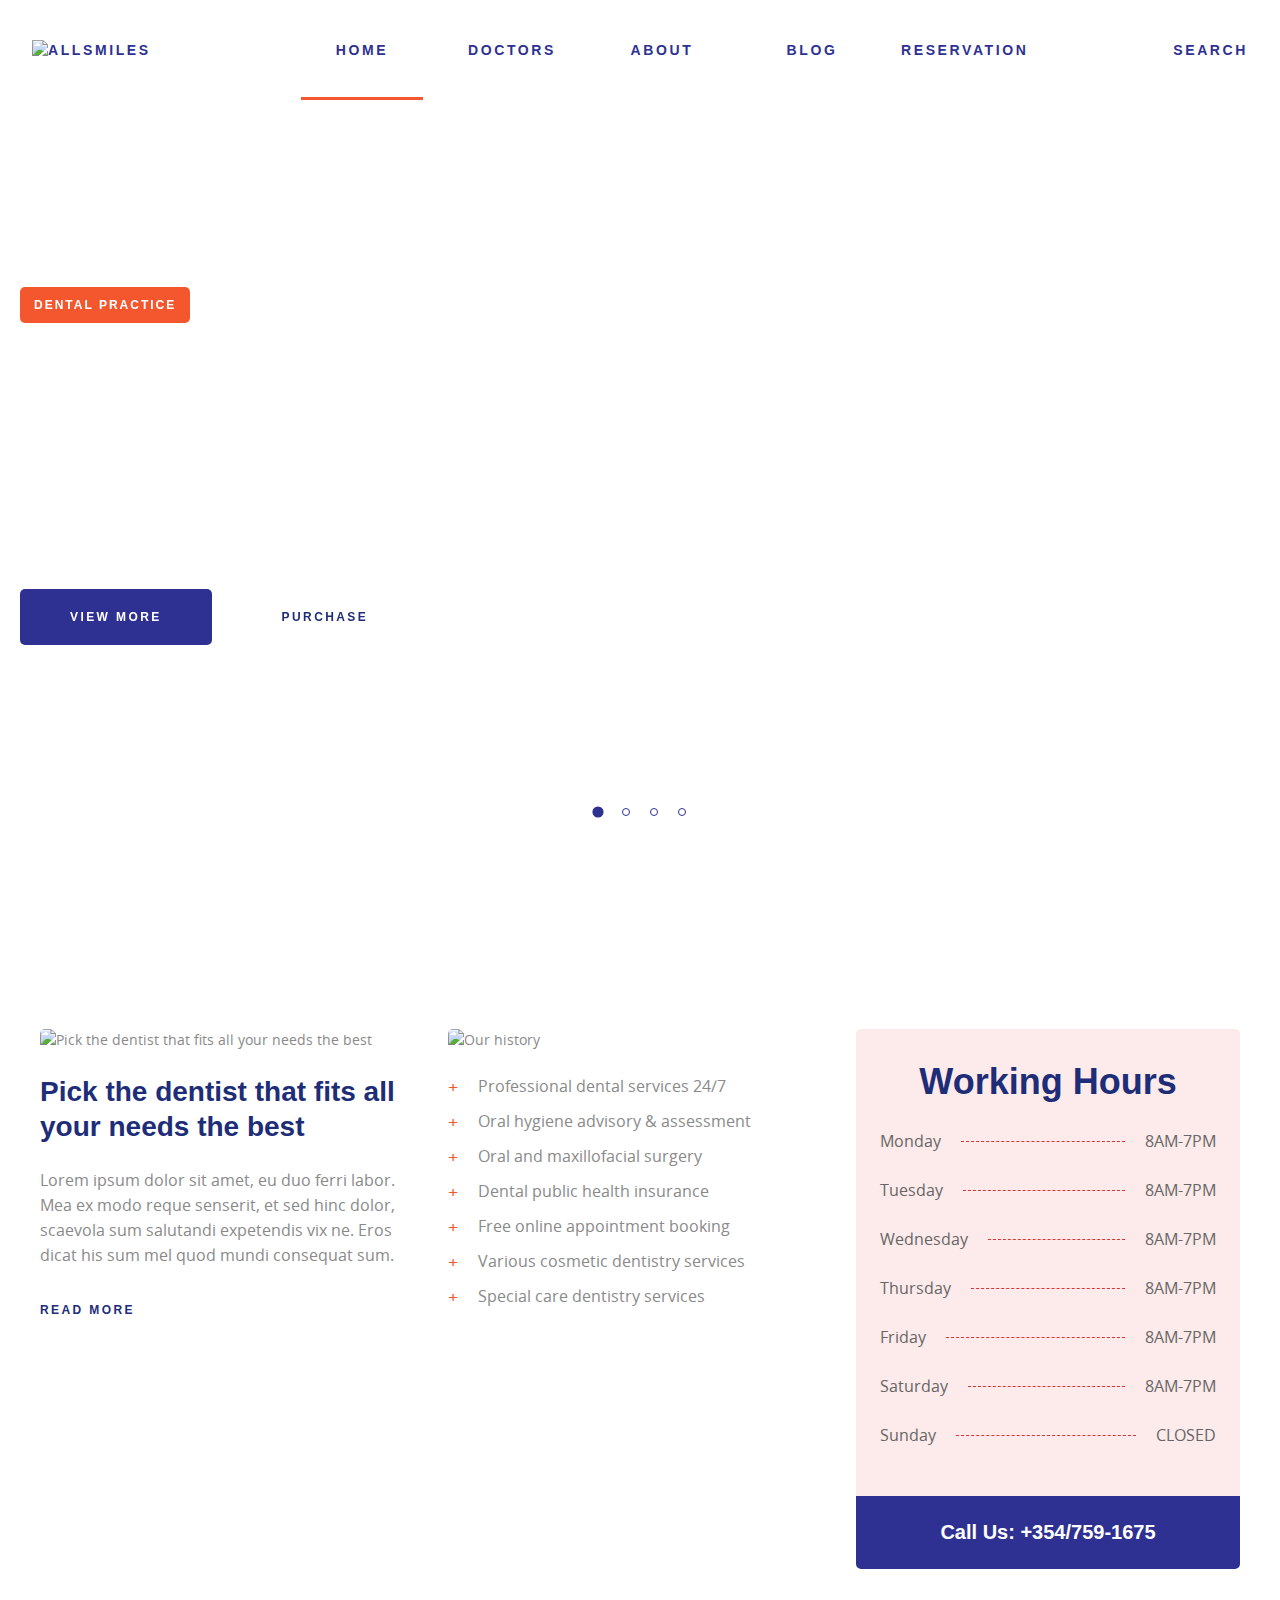
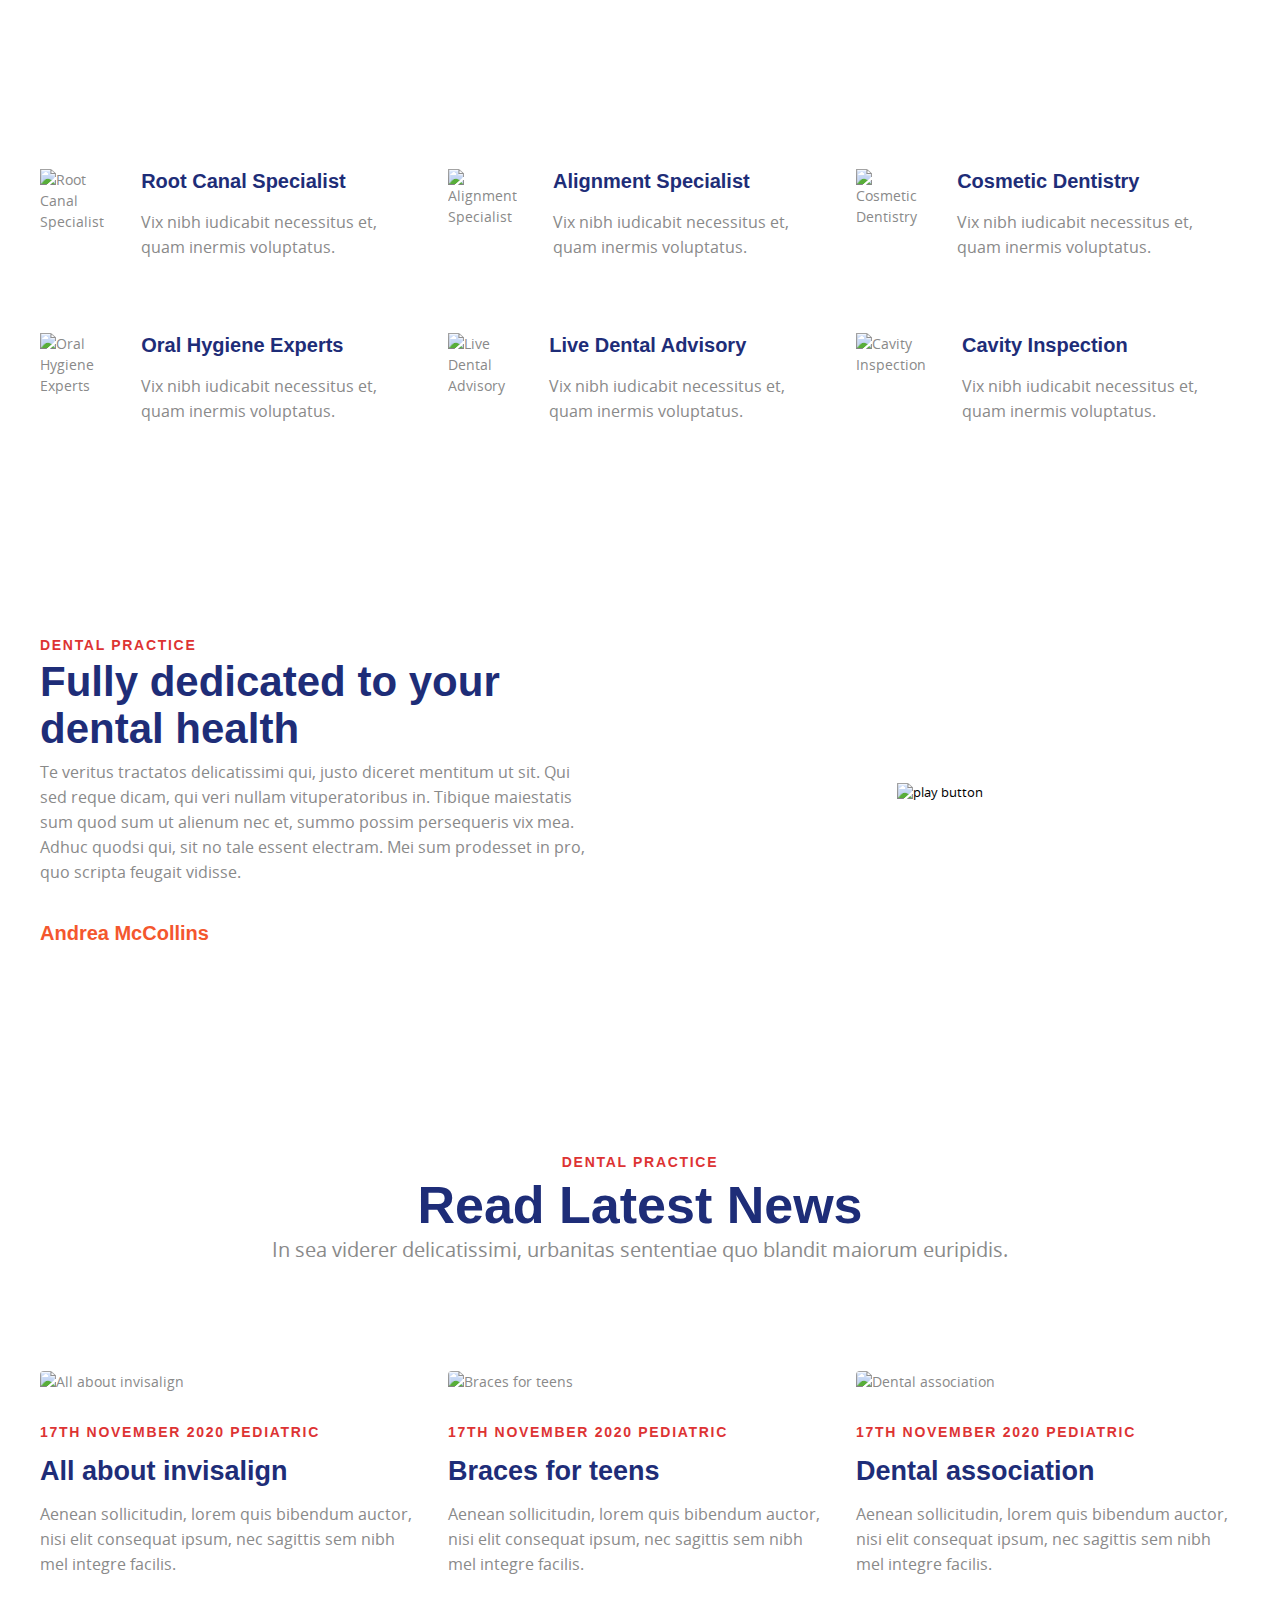
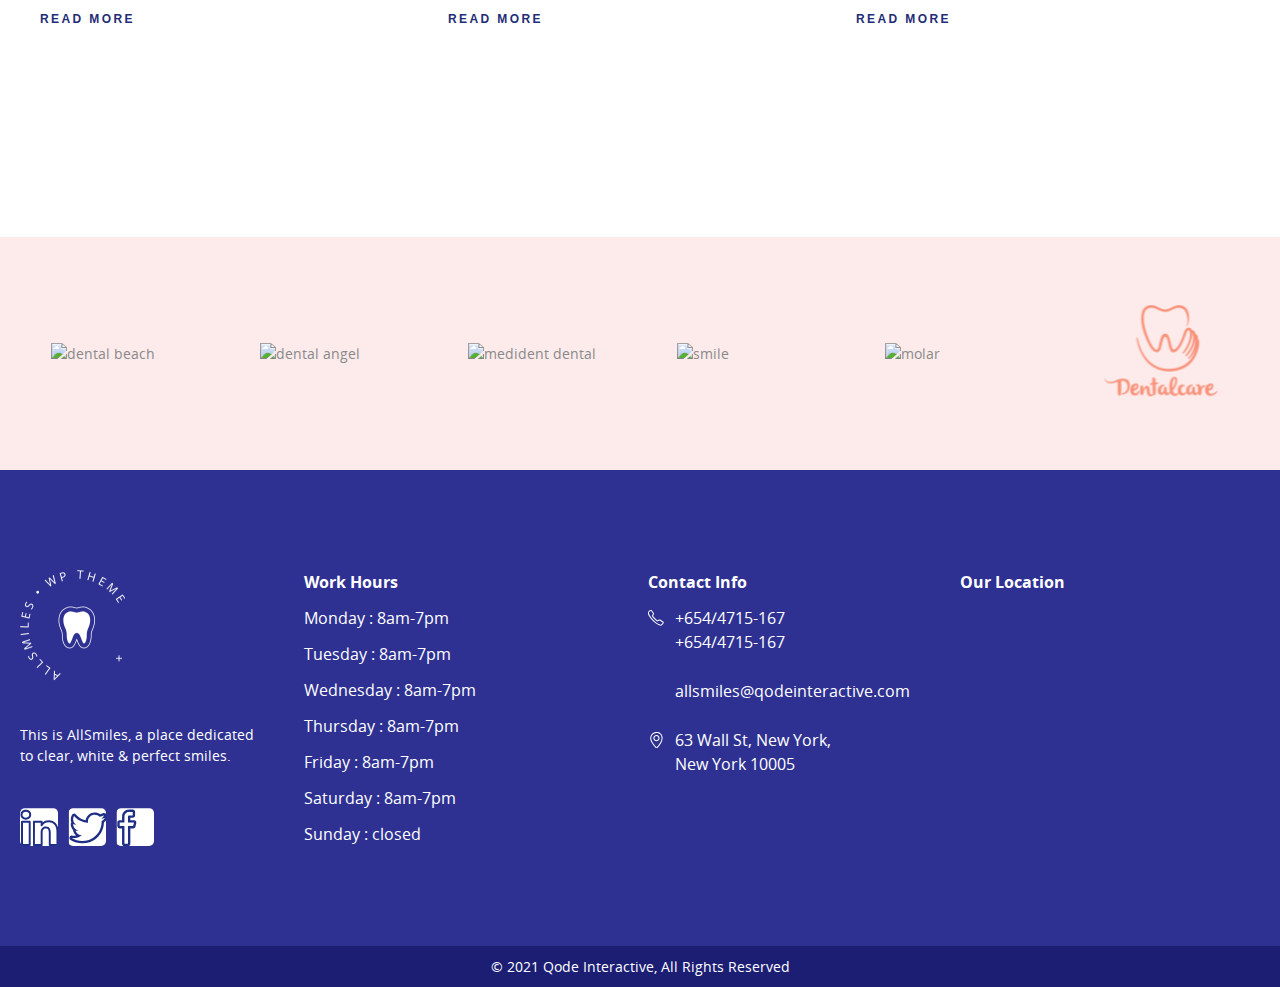
==== commit 2d109d4b: "1216. 서혜원 서브 form + main 정렬 작업" ====
--- a/index.html
+++ b/index.html
@@ -16,7 +16,68 @@
       id 명은 카멜 케이스로 작업 ex) userName
     -->
     <!-- header 공통 사용 -->
-    <header></header>
+    <header class="header">
+      <h1>
+        <a href="#"><img src="./assets/images/logo.svg" alt="ALLSMILES" /></a>
+      </h1>
+      <h2 class="a11y-hidden">메뉴</h2>
+      <nav class="gnb-pc">
+        <ul>
+          <li class="active">
+            <a href=".">HOME</a>
+          </li>
+          <li>
+            <a href="./sub/doctors/doctors.html">DOCTORS</a>
+          </li>
+          <li>
+            <a href="./sub/about/about.html">ABOUT</a>
+          </li>
+          <li>
+            <a href="./sub/blog/blog.html">BLOG</a>
+          </li>
+          <li>
+            <a href="./sub/reservation/reservation.html">RESERVATION</a>
+          </li>
+        </ul>
+      </nav>
+      <div class="utility">
+        <button type="button" class="btn-search"><span>Search</span></button>
+      </div>
+      <button type="button" class="btn-hamburger">
+        <span class="a11y-hidden">사이드 메뉴 보기</span>
+      </button>
+      <div class="moblie-menu">
+        <button type="button" class="btn-mobile-menu-close">
+          <span class="a11y-hidden">닫기</span>
+        </button>
+        <!-- <div class="input-wrap">
+          <input type="search" placeholder="serach" />
+          <button class="btn-search">
+            <span class="a11y-hidden"> 검색 </span>
+          </button>
+        </div> -->
+        <h2 class="a11y-hidden">메뉴</h2>
+        <nav class="gnb-m">
+          <ul>
+            <li class="active">
+              <a href=".">HOME</a>
+            </li>
+            <li>
+              <a href="./sub/doctors/doctors.html">DOCTORS</a>
+            </li>
+            <li>
+              <a href="./sub/about/about.html">ABOUT</a>
+            </li>
+            <li>
+              <a href="./sub/blog/blog.html">BLOG</a>
+            </li>
+            <li>
+              <a href="./sub/reservation/reservation.html">RESERVATION</a>
+            </li>
+          </ul>
+        </nav>
+      </div>
+    </header>
     <!-- 
       페이지별 container 옆에 페이지 클래스 작성해서 작업
       ex) home 페이지 경우 <div class="container home">
@@ -27,10 +88,13 @@
     -->
     <!--
          확인이 필요한 부분
-      1. 스와이퍼 next, prev 버튼 색 바꾸는 법
-      2. read more 버튼에 들어간 원형 라인 패턴
-      3. dental-health 섹션 영상 넣기
-      4. hover 스타일은 아직 미적용 (어디에 어떻게 넣을지 상의 후 넣을 예정)
+      1. .container에 공통으로 들어간 padding-bottom:20rem이 
+          container home에도 적용돼서 푸터 위쪽으로 공백이 생기는데
+          메인에서는 없애는 게 좋을지! (현재 없애둔 상태)
+      2. 스와이퍼 + 마지막섹션 모바일 호환성 아직!
+      3. hover 스타일은 아직 미적용 (어디에 어떻게 넣을지 상의 후 넣을 예정)
+      4. index.html에서 헤더의 logo.svg 경로 수정함
+      5. index.html footer 밑에 footer가 또 있는데 지워도 되는지!
     -->
     <div class="container home">
       <main class="main-swiper">
@@ -43,10 +107,14 @@
                   <h2 class="service-title">
                     We provide the best services out there
                   </h2>
-                  <button type="button" class="btn btn-primary">
-                    view more
-                  </button>
-                  <button type="button" class="btn btn-white">purchase</button>
+                  <div class="btn-wrap">
+                    <button type="button" class="btn btn-primary">
+                      view more
+                    </button>
+                    <button type="button" class="btn btn-white">
+                      purchase
+                    </button>
+                  </div>
                 </div>
               </div>
             </div>
@@ -57,10 +125,14 @@
                   <h2 class="service-title">
                     We provide the best services out there
                   </h2>
-                  <button type="button" class="btn btn-primary">
-                    view more
-                  </button>
-                  <button type="button" class="btn btn-white">purchase</button>
+                  <div class="btn-wrap">
+                    <button type="button" class="btn btn-primary">
+                      view more
+                    </button>
+                    <button type="button" class="btn btn-white">
+                      purchase
+                    </button>
+                  </div>
                 </div>
               </div>
             </div>
@@ -71,10 +143,14 @@
                   <h2 class="service-title">
                     We provide the best services out there
                   </h2>
-                  <button type="button" class="btn btn-primary">
-                    view more
-                  </button>
-                  <button type="button" class="btn btn-white">purchase</button>
+                  <div class="btn-wrap">
+                    <button type="button" class="btn btn-primary">
+                      view more
+                    </button>
+                    <button type="button" class="btn btn-white">
+                      purchase
+                    </button>
+                  </div>
                 </div>
               </div>
             </div>
@@ -85,39 +161,46 @@
                   <h2 class="service-title">
                     We provide the best services out there
                   </h2>
-                  <button type="button" class="btn btn-primary">
-                    view more
-                  </button>
-                  <button type="button" class="btn btn-white">purchase</button>
+                  <div class="btn-wrap">
+                    <button type="button" class="btn btn-primary">
+                      view more
+                    </button>
+                    <button type="button" class="btn btn-white">
+                      purchase
+                    </button>
+                  </div>
                 </div>
               </div>
             </div>
           </div>
-          <!-- Q.swiper 버튼 색상 변경 어떻게 하는지!  -->
           <div class="swiper-button-next"></div>
           <div class="swiper-button-prev"></div>
           <div class="swiper-pagination"></div>
         </div>
       </main>
 
-      <section class="section-intro">
+      <section class="section-intro wrapper">
         <div class="intro-content">
-          <div class="intro-image"></div>
-          <h3 class="intro-content-title">
+          <div class="intro-image">
+            <img
+              src="./assets/images/main_intro1.png"
+              alt="Pick the dentist that fits all your needs the best"
+            />
+          </div>
+          <h4 class="intro-title">
             Pick the dentist that fits all your needs the best
-          </h3>
-          <p class="intro-content-text">
+          </h4>
+          <p class="intro-description">
             Lorem ipsum dolor sit amet, eu duo ferri labor. Mea ex modo reque
             senserit, et sed hinc dolor, scaevola sum salutandi expetendis vix
             ne. Eros dicat his sum mel quod mundi consequat sum.
           </p>
-          <button type="button" class="btn btn-readmore">
-            read more
-            <div class="btn-readmore-ico"></div>
-          </button>
+          <button type="button" class="btn btn-readmore">read more</button>
         </div>
         <div class="intro-history">
-          <div class="intro-image"></div>
+          <div class="intro-image">
+            <img src="./assets/images/main_intro2.png" alt="Our history" />
+          </div>
           <ul class="intro-history-list">
             <li>Professional dental services 24/7</li>
             <li>Oral hygiene advisory & assessment</li>
@@ -130,112 +213,130 @@
         </div>
         <div class="intro-schedule">
           <div class="intro-schedule-content">
-            <h2 class="intro-title">Working Hours</h2>
-            <div class="intro-schedule-list">
-              <!--list start-->
-              <div class="intro-schedule-list-line">
-                <div class="intro-list-day">Monday</div>
-                <span class="intro-list-underline"></span>
-                <div class="intro-list-time">8am-7pm</div>
-              </div>
-              <div class="intro-schedule-list-line">
-                <div class="intro-list-day">Tuesday</div>
-                <span class="intro-list-underline"></span>
-                <div class="intro-list-time">8am-7pm</div>
-              </div>
-              <div class="intro-schedule-list-line">
-                <div class="intro-list-day">Wednesday</div>
-                <span class="intro-list-underline"></span>
-                <div class="intro-list-time">8am-7pm</div>
-              </div>
-              <div class="intro-schedule-list-line">
-                <div class="intro-list-day">Thursday</div>
-                <span class="intro-list-underline"></span>
-                <div class="intro-list-time">8am-7pm</div>
-              </div>
-              <div class="intro-schedule-list-line">
-                <div class="intro-list-day">Friday</div>
-                <span class="intro-list-underline"></span>
-                <div class="intro-list-time">8am-7pm</div>
-              </div>
-              <div class="intro-schedule-list-line">
-                <div class="intro-list-day">Saturday</div>
-                <span class="intro-list-underline"></span>
-                <div class="intro-list-time">8am-7pm</div>
-              </div>
-              <div class="intro-schedule-list-line">
-                <div class="intro-list-day">Sunday</div>
-                <span class="intro-list-underline"></span>
-                <div class="intro-list-time">closed</div>
-              </div>
-            </div>
-            <!-- list end -->
+            <h3 class="intro-title">Working Hours</h3>
+            <ul class="intro-schedule-list">
+              <li>
+                <div class="intro-schedule-list-day">Monday</div>
+                <span class="intro-list-underline"></span>
+                <div class="intro-schedule-list-day">8am-7pm</div>
+              </li>
+              <li>
+                <div class="intro-schedule-list-day">Tuesday</div>
+                <span class="intro-list-underline"></span>
+                <div class="intro-schedule-list-day">8am-7pm</div>
+              </li>
+              <li>
+                <div class="intro-schedule-list-day">Wednesday</div>
+                <span class="intro-list-underline"></span>
+                <div class="intro-schedule-list-day">8am-7pm</div>
+              </li>
+              <li>
+                <div class="intro-schedule-list-day">Thursday</div>
+                <span class="intro-list-underline"></span>
+                <div class="intro-schedule-list-day">8am-7pm</div>
+              </li>
+              <li>
+                <div class="intro-schedule-list-day">Friday</div>
+                <span class="intro-list-underline"></span>
+                <div class="intro-schedule-list-day">8am-7pm</div>
+              </li>
+              <li>
+                <div class="intro-schedule-list-day">Saturday</div>
+                <span class="intro-list-underline"></span>
+                <div class="intro-schedule-list-day">8am-7pm</div>
+              </li>
+              <li>
+                <div class="intro-schedule-list-day">Sunday</div>
+                <span class="intro-list-underline"></span>
+                <div class="intro-schedule-list-day">closed</div>
+              </li>
+            </ul>
           </div>
           <div class="intro-call">Call Us: +354/759-1675</div>
         </div>
       </section>
 
-      <section class="section-inspection">
-        <div class="inspection-list">
-          <div class="inspection-list-image">
-            <img src="./assets/images/main_inspection1.svg" alt="" />
-          </div>
-          <div class="inspection-list-content">
-            <h4>Root Canal Specialist</h4>
-            <p>Vix nibh iudicabit necessitus et, quam inermis voluptatus.</p>
-          </div>
-        </div>
-        <div class="inspection-list">
-          <div class="inspection-list-image">
-            <img src="./assets/images/main_inspection2.svg" alt="" />
-          </div>
-          <div class="inspection-list-content">
-            <h4>Alignment Specialist</h4>
-            <p>Vix nibh iudicabit necessitus et, quam inermis voluptatus.</p>
-          </div>
-        </div>
-        <div class="inspection-list">
-          <div class="inspection-list-image">
-            <img src="./assets/images/main_inspection3.svg" alt="" />
-          </div>
-          <div class="inspection-list-content">
-            <h4>Cosmetic Dentistry</h4>
-            <p>Vix nibh iudicabit necessitus et, quam inermis voluptatus.</p>
-          </div>
-        </div>
-        <div class="inspection-list">
-          <div class="inspection-list-image">
-            <img src="./assets/images/main_inspection4.svg" alt="" />
-          </div>
-          <div class="inspection-list-content">
-            <h4>Oral Hygiene Experts</h4>
-            <p>Vix nibh iudicabit necessitus et, quam inermis voluptatus.</p>
-          </div>
-        </div>
-        <div class="inspection-list">
-          <div class="inspection-list-image">
-            <img src="./assets/images/main_inspection5.svg" alt="" />
-          </div>
-          <div class="inspection-list-content">
-            <h4>Live Dental Advisory</h4>
-            <p>Vix nibh iudicabit necessitus et, quam inermis voluptatus.</p>
-          </div>
-        </div>
-        <div class="inspection-list">
-          <div class="inspection-list-image">
-            <img src="./assets/images/main_inspection6.svg" alt="" />
-          </div>
-          <div class="inspection-list-content">
-            <h4>Cavity Inspection</h4>
-            <p>Vix nibh iudicabit necessitus et, quam inermis voluptatus.</p>
+      <section class="section-inspection wrapper">
+        <div class="inspection-item">
+          <img
+            src="./assets/images/main_inspection1.svg"
+            alt="Root Canal Specialist"
+          />
+          <div class="inspection-item-content">
+            <h5 class="inspection-title">Root Canal Specialist</h5>
+            <p class="inspection-description">
+              Vix nibh iudicabit necessitus et, quam inermis voluptatus.
+            </p>
+          </div>
+        </div>
+        <div class="inspection-item">
+          <img
+            src="./assets/images/main_inspection2.svg"
+            alt="Alignment Specialist"
+          />
+          <div class="inspection-item-content">
+            <h5 class="inspection-title">Alignment Specialist</h5>
+            <p class="inspection-description">
+              Vix nibh iudicabit necessitus et, quam inermis voluptatus.
+            </p>
+          </div>
+        </div>
+        <div class="inspection-item">
+          <img
+            src="./assets/images/main_inspection3.svg"
+            alt="Cosmetic Dentistry"
+          />
+          <div class="inspection-item-content">
+            <h5 class="inspection-title">Cosmetic Dentistry</h5>
+            <p class="inspection-description">
+              Vix nibh iudicabit necessitus et, quam inermis voluptatus.
+            </p>
+          </div>
+        </div>
+        <div class="inspection-item">
+          <img
+            src="./assets/images/main_inspection4.svg"
+            alt="Oral Hygiene Experts"
+          />
+          <div class="inspection-item-content">
+            <h5 class="inspection-title">Oral Hygiene Experts</h5>
+            <p class="inspection-description">
+              Vix nibh iudicabit necessitus et, quam inermis voluptatus.
+            </p>
+          </div>
+        </div>
+        <div class="inspection-item">
+          <img
+            src="./assets/images/main_inspection5.svg"
+            alt="Live Dental Advisory"
+          />
+          <div class="inspection-item-content">
+            <h5 class="inspection-title">Live Dental Advisory</h5>
+            <p class="inspection-description">
+              Vix nibh iudicabit necessitus et, quam inermis voluptatus.
+            </p>
+          </div>
+        </div>
+        <div class="inspection-item">
+          <img
+            src="./assets/images/main_inspection6.svg"
+            alt="Cavity Inspection"
+          />
+          <div class="inspection-item-content">
+            <h5 class="inspection-title">Cavity Inspection</h5>
+            <p class="inspection-description">
+              Vix nibh iudicabit necessitus et, quam inermis voluptatus.
+            </p>
           </div>
         </div>
       </section>
-      <section class="section-dental-health">
+      <section class="section-dental-health wrapper">
         <div class="dental-health-content">
           <span class="dental-practice">dental practice</span>
-          <h2>Fully dedicated to your dental health</h2>
-          <p>
+          <h3 class="dental-health-title">
+            Fully dedicated to your dental health
+          </h3>
+          <p class="dental-health-description">
             Te veritus tractatos delicatissimi qui, justo diceret mentitum ut
             sit. Qui sed reque dicam, qui veri nullam vituperatoribus in.
             Tibique maiestatis sum quod sum ut alienum nec et, summo possim
@@ -244,166 +345,155 @@
           </p>
           <span class="dental-health-content-name">Andrea McCollins</span>
         </div>
-        <div class="dental-health-video">
-          <!-- 비디오 들어가는 영역 (임시 이미지로 대체함) 
-           Q. 어떤 비디오를 어떻게 넣으면 되는지! -->
-          <img src="./assets/images/@main_dental_health.png" alt="" />
+        <div class="dental-health-video-wrap">
+          <video class="dental-health-video">
+            <source src="./assets/images/dental_health.mp4" type="video/mp4" />
+          </video>
+          <button type="button" class="btn-play">
+            <img src="./assets/images/ico-video.svg" alt="play button" />
+            <span class="a11y-hidden">동영상 재생</span>
+          </button>
         </div>
       </section>
 
       <!-- //////////보영 님 작업이 들어갈 영역/////////// -->
 
-      <section class="section-news">
-        <div class="news-title">
+      <section class="section-news news wrapper">
+        <div class="news-top">
           <span class="dental-practice">dental practice</span>
-          <h2>Read Latest News</h2>
-          <p>
+          <h2 class="news-title">Read Latest News</h2>
+          <p class="news-description">
             In sea viderer delicatissimi, urbanitas sententiae quo blandit
             maiorum euripidis.
           </p>
         </div>
-        <div class="news-content">
-          <div class="news-content-card">
-            <div class="news-content-card-image"></div>
-            <div class="news-content-card-text">
-              <span class="news-content-card-text-date">
-                17th November 2020 Pediatric
-              </span>
-              <h3>All about invisalign</h3>
-              <p>
+        <ul class="news-list">
+          <li>
+            <div class="news-thumb">
+              <img src="./assets/images/news1.png" alt="All about invisalign" />
+            </div>
+            <div class="news-info">
+              <span class="news-date"> 17th November 2020 Pediatric </span>
+              <h3 class="news-title">All about invisalign</h3>
+              <p class="news-description">
                 Aenean sollicitudin, lorem quis bibendum auctor, nisi elit
                 consequat ipsum, nec sagittis sem nibh mel integre facilis.
               </p>
-              <button type="button" class="btn btn-readmore">
-                read more
-                <div class="btn-readmore-ico"></div>
-              </button>
-            </div>
-          </div>
-          <div class="news-content-card">
-            <div class="news-content-card-image"></div>
-            <div class="news-content-card-text">
-              <span class="news-content-card-text-date">
-                17th November 2020 Pediatric
-              </span>
-              <h3>Braces for teens</h3>
-              <p>
+              <button type="button" class="btn btn-readmore">read more</button>
+            </div>
+          </li>
+          <li>
+            <div class="news-thumb">
+              <img src="./assets/images/news2.png" alt="Braces for teens" />
+            </div>
+            <div class="news-info">
+              <span class="news-date"> 17th November 2020 Pediatric </span>
+              <h3 class="news-title">Braces for teens</h3>
+              <p class="news-description">
                 Aenean sollicitudin, lorem quis bibendum auctor, nisi elit
                 consequat ipsum, nec sagittis sem nibh mel integre facilis.
               </p>
-              <button type="button" class="btn btn-readmore">
-                read more
-                <div class="btn-readmore-ico"></div>
-              </button>
-            </div>
-          </div>
-          <div class="news-content-card">
-            <div class="news-content-card-image"></div>
-            <div class="news-content-card-text">
-              <span class="news-content-card-text-date">
-                17th November 2020 Pediatric
-              </span>
-              <h3>Dental association</h3>
-              <p>
+              <button type="button" class="btn btn-readmore">read more</button>
+            </div>
+          </li>
+          <li>
+            <div class="news-thumb">
+              <img src="./assets/images/news3.png" alt="Dental association" />
+            </div>
+            <div class="news-info">
+              <span class="news-date"> 17th November 2020 Pediatric </span>
+              <h3 class="news-title">Dental association</h3>
+              <p class="news-description">
                 Aenean sollicitudin, lorem quis bibendum auctor, nisi elit
                 consequat ipsum, nec sagittis sem nibh mel integre facilis.
               </p>
-              <button type="button" class="btn btn-readmore">
-                read more
-                <div class="btn-readmore-ico"></div>
-              </button>
-            </div>
-          </div>
-        </div>
+              <button type="button" class="btn btn-readmore">read more</button>
+            </div>
+          </li>
+        </ul>
       </section>
       <section class="section-symbols">
         <div class="symbols-image">
-          <img src="./assets/images/main_symbols1.svg" alt="" />
+          <img src="./assets/images/main_symbols1.svg" alt="dental beach" />
         </div>
         <div class="symbols-image">
-          <img src="./assets/images/main_symbols2.svg" alt="" />
+          <img src="./assets/images/main_symbols2.svg" alt="dental angel" />
         </div>
         <div class="symbols-image">
-          <img src="./assets/images/main_symbols3.svg" alt="" />
+          <img src="./assets/images/main_symbols3.svg" alt="medident dental" />
         </div>
         <div class="symbols-image">
-          <img src="./assets/images/main_symbols4.svg" alt="" />
+          <img src="./assets/images/main_symbols4.svg" alt="smile" />
         </div>
         <div class="symbols-image">
-          <img src="./assets/images/main_symbols5.svg" alt="" />
+          <img src="./assets/images/main_symbols5.svg" alt="molar" />
+        </div>
+        <div class="symbols-image">
+          <img src="./assets/images/main_symbols6.svg" alt="dentalcare" />
         </div>
       </section>
     </div>
 
     <!-- footer 공통 사용 -->
-    <footer class=footer>
-
-    
-    <div class="footer_top wrapper">
-      <div class="footer_top_inner ">
-      <div class="footer_item social ">
-        <img src="./assets/images/footer-logo.png" alt="all samiles"/>
-        <p>This is AllSmiles, a place dedicated <br>
-      to clear, white & perfect smiles.</p>
-        <div class="social_ico">
-        <span></span>
-        <span></span>
-        <span></span>
+    <footer class="footer">
+      <div class="footer_top wrapper">
+        <div class="footer_top_inner">
+          <div class="footer_item social">
+            <img src="./assets/images/footer-logo.png" alt="all samiles" />
+            <p>
+              This is AllSmiles, a place dedicated <br />
+              to clear, white & perfect smiles.
+            </p>
+            <div class="social_ico">
+              <span></span>
+              <span></span>
+              <span></span>
+            </div>
+          </div>
+          <div class="work_info">
+            <div class="footer_item work_hours">
+              <b>Work Hours</b>
+              <ul>
+                <li>Monday : 8am-7pm</li>
+                <li>Tuesday : 8am-7pm</li>
+                <li>Wednesday : 8am-7pm</li>
+                <li>Thursday : 8am-7pm</li>
+                <li>Friday : 8am-7pm</li>
+                <li>Saturday : 8am-7pm</li>
+                <li>Sunday : closed</li>
+              </ul>
+            </div>
+            <div class="footer_item contact_info">
+              <b>Contact Info</b>
+              <ul>
+                <li class="work_phone">
+                  <span>+654/4715-167</span><br /><span>+654/4715-167</span>
+                </li>
+                <li>allsmiles@qodeinteractive.com</li>
+                <li class="work_addr">
+                  <span>63 Wall St, New York,</span><br />
+                  <span>New York 10005</span>
+                </li>
+              </ul>
+            </div>
+          </div>
+          <div class="footer_item our_location none">
+            <b>Our Location</b>
+            <div class="footer_map">
+              <iframe
+                src="https://www.google.com/maps/embed?pb=!1m18!1m12!1m3!1d3162.232654163779!2d126.9778709!3d37.5731389!2m3!1f0!2f0!3f0!3m2!1i1024!2i768!4f13.1!3m3!1m2!1s0x357ca2eafa23602f%3A0x6eef5535fad5db7d!2z7KO87ZWcIOuvuOq1rSDrjIDsgqzqtIA!5e0!3m2!1sko!2skr!4v1734067989916!5m2!1sko!2skr"
+                style="border: 0"
+                dallowfullscreen=""
+                loading="lazy"
+                referrerpolicy="no-referrer-when-downgrade"
+              ></iframe>
+            </div>
+          </div>
         </div>
       </div>
-      <div class="work_info">
-      <div class="footer_item work_hours">
-        <b>Work Hours</b>
-        <ul>
-          <li>Monday
-          :
-          8am-7pm</li>
-          <li>Tuesday
-          :
-          8am-7pm</li>
-          <li>Wednesday
-          :
-          8am-7pm</li>
-          <li>Thursday
-          :
-          8am-7pm</li>
-          <li>Friday
-          :
-          8am-7pm</li>
-          <li>Saturday
-          :
-          8am-7pm</li>
-          <li>Sunday
-          :
-          closed</li>
-        </ul>
+      <div class="footer_bottom">
+        <p>© 2021 Qode Interactive, All Rights Reserved</p>
       </div>
-      <div class="footer_item contact_info">
-        <b>Contact Info</b>
-        <ul>
-          <li class="work_phone"><span>+654/4715-167</span><br><span>+654/4715-167</span></li>
-          <li>allsmiles@qodeinteractive.com</li>
-          <li class="work_addr"><span>63 Wall St, New York,</span><br>
-          <span>New York 10005</span></li>
-      </ul>
-    </div>
-    </div>
-      <div class="footer_item our_location none">
-        <b>Our Location</b>
-        <div class="footer_map">
-        <iframe
-          src="https://www.google.com/maps/embed?pb=!1m18!1m12!1m3!1d3162.232654163779!2d126.9778709!3d37.5731389!2m3!1f0!2f0!3f0!3m2!1i1024!2i768!4f13.1!3m3!1m2!1s0x357ca2eafa23602f%3A0x6eef5535fad5db7d!2z7KO87ZWcIOuvuOq1rSDrjIDsgqzqtIA!5e0!3m2!1sko!2skr!4v1734067989916!5m2!1sko!2skr"
-           style="border:0;"  dallowfullscreen="" loading="lazy"
-          referrerpolicy="no-referrer-when-downgrade"></iframe>
-        </div>
-
-      </div>
-      </div>
-     
-    </div>
-  <div class="footer_bottom">
-    <p>© 2021 Qode Interactive, All Rights Reserved</p>
-  </div>
     </footer>
     <footer></footer>
 
@@ -422,5 +512,6 @@
         },
       });
     </script>
+    <script src="./assets/js/script.js"></script>
   </body>
 </html>
--- a/assets/css/style.css
+++ b/assets/css/style.css
@@ -271,6 +271,7 @@
 /* layout */
 .header {
   position: fixed;
+  inset: 0 0 0 0;
   display: -webkit-box;
   display: -ms-flexbox;
   display: flex;
@@ -284,15 +285,17 @@
   max-width: 192rem;
   height: 10rem;
   padding: 0 3.2rem;
+  background-color: #fff;
+  z-index: 1000;
 }
 .header .gnb-pc ul {
   display: -webkit-box;
   display: -ms-flexbox;
   display: flex;
-  gap: 4rem;
+  gap: 2.8rem;
 }
 .header .gnb-pc ul li {
-  width: 11.7rem;
+  width: 12.2rem;
 }
 .header .gnb-pc ul li a {
   position: relative;
@@ -315,6 +318,9 @@
   transition: 0.3s;
 }
 .header .gnb-pc ul li a:hover::after {
+  opacity: 1;
+}
+.header .gnb-pc ul li.active a::after {
   opacity: 1;
 }
 .header a,
@@ -371,6 +377,9 @@
 .header .moblie-menu .gnb-m ul li:hover a {
   background-color: #eef7ff;
 }
+.header .moblie-menu .gnb-m ul li.active a {
+  background-color: #eef7ff;
+}
 .header .moblie-menu.active {
   -webkit-box-shadow: 0 4px 8px rgba(0, 0, 0, 0.2);
           box-shadow: 0 4px 8px rgba(0, 0, 0, 0.2);
@@ -379,6 +388,9 @@
           transform: translateX(-100%);
 }
 @media (width <= 1024px) {
+  .header {
+    height: 8rem;
+  }
   .header .gnb-pc {
     display: none;
   }
@@ -408,11 +420,28 @@
     display: block;
   }
 }
+@media (width <= 600px) {
+  .header .moblie-menu {
+    display: block;
+    width: 100%;
+  }
+}
+
+.container {
+  padding-top: 10rem !important;
+  padding-bottom: 20rem !important;
+}
+@media (width <= 1024px) {
+  .container {
+    padding-top: 8rem !important;
+  }
+}
 
 .wrapper {
   width: 100%;
-  max-width: 1200px;
+  max-width: 124rem;
   margin: 0 auto;
+  padding: 0 2rem;
 }
 
 .footer {
@@ -547,16 +576,19 @@
   margin: 0;
   position: relative;
 }
-.footer .footer_top .footer_top_inner .contact_info ul .work_phone span, .footer .footer_top .footer_top_inner .contact_info ul .work_addr span {
+.footer .footer_top .footer_top_inner .contact_info ul .work_phone span,
+.footer .footer_top .footer_top_inner .contact_info ul .work_addr span {
   padding-left: 2.7rem;
   position: relative;
 }
 @media (max-width: 480px) {
-  .footer .footer_top .footer_top_inner .contact_info ul .work_phone span, .footer .footer_top .footer_top_inner .contact_info ul .work_addr span {
+  .footer .footer_top .footer_top_inner .contact_info ul .work_phone span,
+  .footer .footer_top .footer_top_inner .contact_info ul .work_addr span {
     padding: 0;
   }
 }
-.footer .footer_top .footer_top_inner .contact_info ul .work_phone, .footer .footer_top .footer_top_inner .contact_info ul .work_addr {
+.footer .footer_top .footer_top_inner .contact_info ul .work_phone,
+.footer .footer_top .footer_top_inner .contact_info ul .work_addr {
   position: relative;
 }
 .footer .footer_top .footer_top_inner .contact_info ul .work_phone span:first-child:before {
@@ -608,10 +640,157 @@
 }
 .footer .footer_bottom {
   text-align: center;
-  background-color: #1C1E74;
+  background-color: #1c1e74;
   padding: 1rem 0;
 }
 
+.sub-top {
+  margin: 16rem 0 14rem;
+  text-align: center;
+}
+.sub-top .sub-title {
+  font-family: "Catamaran", sans-serif;
+  font-size: 7.2rem;
+  font-weight: 600;
+  line-height: 8rem;
+  color: #1e2d78;
+}
+.sub-top .sub-description {
+  display: inline-block;
+  width: 100%;
+  max-width: 60rem;
+  font-size: 2rem;
+  line-height: 3.2rem;
+  margin: 0.8rem 0;
+}
+@media (width <= 1024px) {
+  .sub-top {
+    margin: 6rem 0;
+  }
+}
+@media (width <= 600px) {
+  .sub-top .sub-title {
+    font-size: 4.8rem;
+    line-height: 6rem;
+  }
+  .sub-top .sub-description {
+    font-size: 1.6rem;
+    line-height: 2.6rem;
+  }
+}
+
+.section-title-area {
+  text-align: center;
+}
+.section-title-area .section-title {
+  font-family: "Catamaran", sans-serif;
+  font-size: 5.2rem;
+  font-weight: 600;
+  line-height: 7rem;
+  color: #1e2d78;
+}
+.section-title-area .section-sub-title {
+  font-size: 1.4rem;
+  font-weight: 600;
+  line-height: 2rem;
+  color: #f4572e;
+}
+.section-title-area .section-description {
+  font-size: 2rem;
+  line-height: 3rem;
+}
+@media (width <= 600px) {
+  .section-title-area .section-title {
+    margin-top: 1.8rem;
+    font-size: 4.2rem;
+    line-height: 5rem;
+  }
+  .section-title-area .section-description {
+    font-size: 1.4rem;
+    line-height: 2.4rem;
+  }
+}
+
+.news {
+  width: 100%;
+}
+.news .news-list {
+  display: grid;
+  grid-template-columns: repeat(3, 1fr);
+  gap: 6.4rem 2.4rem;
+  margin-top: 6.4rem;
+}
+.news .news-list li {
+  min-width: 33.33%;
+}
+.news .news-list li .news-thumb {
+  overflow: hidden;
+  border-radius: 0.4rem;
+}
+.news .news-list li .news-thumb img {
+  display: block;
+  width: 100%;
+}
+.news .news-list li .news-info {
+  margin-top: 2.8rem;
+}
+.news .news-list li .news-info .news-date {
+  font-size: 1.4rem;
+  font-weight: 600;
+  line-height: 1.8rem;
+  color: #f4572e;
+}
+.news .news-list li .news-info .news-title {
+  overflow: hidden;
+  white-space: nowrap;
+  text-overflow: ellipsis;
+  word-break: break-all;
+  margin: 0.4rem 0 0.8rem;
+  font-family: "Catamaran", sans-serif;
+  font-size: 2.7rem;
+  font-weight: 600;
+  line-height: 4.5rem;
+  color: #1e2d78;
+}
+.news .news-list li .news-info .news-description {
+  font-size: 1.6rem;
+  line-height: 2.5rem;
+  margin-bottom: 2.4rem;
+}
+@media (max-width: 1024px) {
+  .news .news-list {
+    grid-template-columns: repeat(2, 1fr);
+  }
+  .news .news-list li {
+    min-width: 50%;
+  }
+}
+@media (max-width: 600px) {
+  .news .news-list {
+    grid-template-columns: 1fr;
+  }
+}
+
+.btn-readmore {
+  height: 3.6rem;
+  padding-right: 4.8rem;
+  background: url(./../images/ico_more.svg) no-repeat right/contain;
+  font-size: 1.2rem;
+  font-weight: 600;
+  color: #1e2d78;
+  letter-spacing: 0.24rem;
+  line-height: 2.4rem;
+  text-transform: uppercase;
+  -webkit-transition: 0.4s;
+  transition: 0.4s;
+}
+.btn-readmore:hover {
+  padding-right: 5.6rem;
+}
+
+.container.home {
+  padding-bottom: 0rem !important;
+}
 .container.home .main-swiper {
   position: relative;
   margin-bottom: 20rem;
@@ -633,21 +812,20 @@
       -ms-flex-align: center;
           align-items: center;
   height: 100%;
-  aspect-ratio: 16/6;
   -o-object-fit: cover;
      object-fit: cover;
 }
 .container.home .main-swiper .swiper .swiper-slide:first-child {
-  background: url(./../images/main_swiper1.png) no-repeat center/100%;
+  background: url(./../images/main_swiper1.png) no-repeat center/cover;
 }
 .container.home .main-swiper .swiper .swiper-slide:nth-child(2) {
-  background: url(./../images/main_inspection1.png) no-repeat center/100%;
+  background: url(./../images/main_swiper1.png) no-repeat center/cover;
 }
 .container.home .main-swiper .swiper .swiper-slide:nth-child(3) {
-  background: url(./../images/main_swiper1.png) no-repeat center/100%;
+  background: url(./../images/main_swiper1.png) no-repeat center/cover;
 }
 .container.home .main-swiper .swiper .swiper-slide:last-child {
-  background: url(./../images/main_swiper1.png) no-repeat center/100%;
+  background: url(./../images/main_swiper1.png) no-repeat center/cover;
 }
 .container.home .main-swiper .swiper .swiper-slide .swiper-inner {
   display: -webkit-box;
@@ -658,15 +836,14 @@
           align-items: center;
   width: 100%;
   max-width: 1320px;
-  height: 100%;
   margin: 0 auto;
   padding: 0 2rem;
 }
 .container.home .main-swiper .swiper .swiper-slide .swiper-inner .service-content {
-  -webkit-box-flex: 1;
-      -ms-flex: 1 1fr;
-          flex: 1 1fr;
-  width: 60rem;
+  width: 70%;
+  max-width: 60rem;
+  margin-top: 18.7rem;
+  margin-bottom: 18.4rem;
 }
 .container.home .main-swiper .swiper .swiper-slide .swiper-inner .service-content .service-tag {
   display: inline-block;
@@ -683,84 +860,116 @@
 .container.home .main-swiper .swiper .swiper-slide .swiper-inner .service-content .service-title {
   color: #fff;
   font-family: "Catamaran", sans-serif;
-  font-size: 6.5rem;
+  font-size: 6.6rem;
   font-weight: 300;
-  line-height: 7.7rem;
-  padding: 0.9rem 1.6rem;
+  line-height: 7.8rem;
+  padding: 0.8rem 1.6rem;
   margin-bottom: 1.6rem;
 }
-.container.home .main-swiper .swiper .swiper-slide .swiper-inner .service-content .btn-primary {
-  letter-spacing: 0.24;
+.container.home .main-swiper .swiper .swiper-slide .swiper-inner .service-content .btn-wrap .btn-primary {
+  letter-spacing: 0.24rem;
   text-transform: uppercase;
 }
-.container.home .main-swiper .swiper .swiper-slide .swiper-inner .service-content .btn-white {
-  letter-spacing: 0.24;
+.container.home .main-swiper .swiper .swiper-slide .swiper-inner .service-content .btn-wrap .btn-white {
+  letter-spacing: 0.24rem;
   text-transform: uppercase;
   margin-left: 1.6rem;
+}
+.container.home .main-swiper .swiper .swiper-button-next:after,
+.container.home .main-swiper .swiper .swiper-button-prev:after {
+  color: #fff;
+}
+.container.home .main-swiper .swiper .swiper-pagination-bullets .swiper-pagination-bullet-active {
+  background: #2e3192 !important;
+  -webkit-transform: scale(1.4);
+      -ms-transform: scale(1.4);
+          transform: scale(1.4);
+}
+.container.home .main-swiper .swiper .swiper-pagination-bullets .swiper-pagination-bullet {
+  background: #fff;
+  border: 0.1rem solid #2e3192;
+  opacity: 1;
+  margin-inline: 1rem;
+}
+@media (max-width: 1024px) {
+  .container.home .main-swiper {
+    margin-bottom: 12rem;
+  }
+}
+@media (max-width: 600px) {
+  .container.home .main-swiper {
+    margin-bottom: 10rem;
+  }
+  .container.home .main-swiper .swiper .swiper-slide .swiper-inner .service-content {
+    width: 100%;
+    margin-top: 14rem;
+    margin-bottom: 14rem;
+  }
+  .container.home .main-swiper .swiper .swiper-slide .swiper-inner .service-content .service-title {
+    font-size: 5.4rem;
+  }
+  .container.home .main-swiper .swiper .swiper-slide .swiper-inner .service-content .btn-wrap {
+    display: -webkit-box;
+    display: -ms-flexbox;
+    display: flex;
+    -webkit-box-orient: vertical;
+    -webkit-box-direction: normal;
+        -ms-flex-direction: column;
+            flex-direction: column;
+    width: 18rem;
+  }
+  .container.home .main-swiper .swiper .swiper-slide .swiper-inner .service-content .btn-wrap .btn-white {
+    margin-left: 0;
+    margin-top: 1.2rem;
+  }
 }
 .container.home .section-intro {
   display: grid;
   grid-template-columns: repeat(3, 1fr);
-  margin-inline: 36rem;
   margin-bottom: 20rem;
   gap: 2.4rem;
 }
 .container.home .section-intro .intro-content .intro-image {
-  width: 100%;
-  height: 24rem;
+  overflow: hidden;
   -o-object-fit: cover;
      object-fit: cover;
   margin-bottom: 2.4rem;
   border-radius: 0.5rem;
-  background: url(./../images/main_intro1.png) no-repeat center;
-}
-.container.home .section-intro .intro-content .intro-content-title {
+}
+.container.home .section-intro .intro-content .intro-image img {
+  display: block;
+  width: 100%;
+}
+.container.home .section-intro .intro-content .intro-title {
   color: #1e2d78;
   font-family: "Catamaran", sans-serif;
   font-size: 2.8rem;
   font-weight: 600;
-  line-height: 3.6rem;
+  line-height: 3.5rem;
   margin-bottom: 2.4rem;
 }
-.container.home .section-intro .intro-content .intro-content-text {
-  font-family: "Catamaran", sans-serif;
+.container.home .section-intro .intro-content .intro-description {
   font-size: 1.6rem;
-  font-weight: 400;
-  line-height: 2.4rem;
+  line-height: 2.5rem;
   margin-bottom: 2.4rem;
 }
-.container.home .section-intro .intro-content .btn-readmore {
-  color: #1e2d78;
-  font-size: 1.2rem;
-  font-weight: 600;
-  line-height: 2.4rem;
-  letter-spacing: 0.24rem;
-  text-transform: uppercase;
-  gap: 1rem;
-}
-.container.home .section-intro .intro-content .btn-readmore .btn-readmore-ico {
-  position: relative;
-  background: url(./../images/ico_more.svg) no-repeat center;
-  width: 3.6rem;
-  aspect-ratio: 1;
-  border-radius: 50%;
-  border: 0.2rem solid #1e2d78;
-}
 .container.home .section-intro .intro-history .intro-image {
-  width: 100%;
-  height: 24rem;
+  overflow: hidden;
   -o-object-fit: cover;
      object-fit: cover;
   margin-bottom: 2.4rem;
   border-radius: 0.5rem;
-  background: url(./../images/main_intro2.png) no-repeat center;
+}
+.container.home .section-intro .intro-history .intro-image img {
+  display: block;
+  width: 100%;
 }
 .container.home .section-intro .intro-history .intro-history-list li {
   position: relative;
   padding-left: 3rem;
   margin-bottom: 1rem;
   font-size: 1.6rem;
-  line-height: 2.6rem;
+  line-height: 2.5rem;
 }
 .container.home .section-intro .intro-history .intro-history-list li::after {
   content: "+";
@@ -793,7 +1002,7 @@
   text-align: center;
   margin-bottom: 1.8rem;
 }
-.container.home .section-intro .intro-schedule .intro-schedule-list .intro-schedule-list-line {
+.container.home .section-intro .intro-schedule .intro-schedule-list li {
   display: -webkit-box;
   display: -ms-flexbox;
   display: flex;
@@ -806,12 +1015,15 @@
   margin-bottom: 2.4rem;
   gap: 2rem;
 }
-.container.home .section-intro .intro-schedule .intro-schedule-list .intro-schedule-list-line .intro-list-day {
+.container.home .section-intro .intro-schedule .intro-schedule-list li .intro-schedule-list-day {
   color: #666;
   font-size: 1.6rem;
-  line-height: 2.4rem;
-}
-.container.home .section-intro .intro-schedule .intro-schedule-list .intro-schedule-list-line .intro-list-underline {
+  line-height: 2.5rem;
+}
+.container.home .section-intro .intro-schedule .intro-schedule-list li .intro-schedule-list-day:last-child {
+  text-transform: uppercase;
+}
+.container.home .section-intro .intro-schedule .intro-schedule-list li .intro-list-underline {
   -webkit-box-flex: 1;
       -ms-flex: 1;
           flex: 1;
@@ -819,41 +1031,46 @@
   background-color: transparent;
   border-bottom: 0.1rem dashed #dd3333;
 }
-.container.home .section-intro .intro-schedule .intro-schedule-list .intro-schedule-list-line .intro-list-time {
-  color: #666;
-  font-size: 1.6rem;
-  line-height: 2.4rem;
-  text-transform: uppercase;
-}
 .container.home .section-intro .intro-schedule .intro-call {
   color: #fff;
   font-family: "Catamaran", sans-serif;
   font-size: 2rem;
   font-weight: 600;
-  line-height: 2.4rem;
+  line-height: 2.5rem;
   text-align: center;
   background-color: #2e3192;
   border-radius: 0 0 0.5rem 0.5rem;
   padding: 2.4rem;
 }
+@media (max-width: 1024px) {
+  .container.home .section-intro {
+    margin-bottom: 10rem;
+    grid-template-columns: repeat(2, 1fr);
+  }
+}
+@media (max-width: 600px) {
+  .container.home .section-intro {
+    grid-template-columns: 1fr;
+    gap: 3.6rem;
+  }
+}
 .container.home .section-inspection {
   display: grid;
   grid-template-columns: repeat(3, 1fr);
-  gap: 2.4rem;
-  margin-inline: 36rem;
+  gap: 6.4rem 2.4rem;
   margin-bottom: 20rem;
 }
-.container.home .section-inspection .inspection-list {
+.container.home .section-inspection .inspection-item {
   display: -webkit-box;
   display: -ms-flexbox;
   display: flex;
   gap: 3.6rem;
 }
-.container.home .section-inspection .inspection-list .inspection-list-image {
+.container.home .section-inspection .inspection-item img {
   width: 10rem;
   height: 10rem;
 }
-.container.home .section-inspection .inspection-list .inspection-list-content h4 {
+.container.home .section-inspection .inspection-item .inspection-item-content .inspection-title {
   color: #1e2d78;
   font-family: "Catamaran", sans-serif;
   font-size: 2rem;
@@ -861,17 +1078,33 @@
   line-height: 2.5rem;
   margin-bottom: 1.6rem;
 }
-.container.home .section-inspection .inspection-list .inspection-list-content p {
+.container.home .section-inspection .inspection-item .inspection-item-content .inspection-description {
   font-size: 1.6rem;
   line-height: 2.5rem;
 }
+@media (max-width: 1024px) {
+  .container.home .section-inspection {
+    margin-bottom: 10rem;
+  }
+  .container.home .section-inspection {
+    grid-template-columns: repeat(2, 1fr);
+  }
+  .container.home .section-inspection li {
+    min-width: 50%;
+  }
+}
+@media (max-width: 600px) {
+  .container.home .section-inspection {
+    grid-template-columns: 1fr;
+    gap: 4rem;
+  }
+}
 .container.home .section-dental-health {
   display: -webkit-box;
   display: -ms-flexbox;
   display: flex;
-  margin-inline: 36rem;
   margin-bottom: 20rem;
-  gap: 2.5rem;
+  gap: 4rem;
 }
 .container.home .section-dental-health .dental-health-content {
   -webkit-box-flex: 1;
@@ -887,7 +1120,7 @@
   text-transform: uppercase;
   margin-bottom: 0.4rem;
 }
-.container.home .section-dental-health .dental-health-content h2 {
+.container.home .section-dental-health .dental-health-content .dental-health-title {
   color: #1e2d78;
   font-family: "Catamaran", sans-serif;
   font-size: 4.2rem;
@@ -895,7 +1128,7 @@
   line-height: 4.7rem;
   margin-bottom: 0.8rem;
 }
-.container.home .section-dental-health .dental-health-content p {
+.container.home .section-dental-health .dental-health-content .dental-health-description {
   font-size: 1.6rem;
   line-height: 2.5rem;
   margin-bottom: 3.2rem;
@@ -907,10 +1140,37 @@
   font-weight: 600;
   line-height: 3.3rem;
 }
-.container.home .section-dental-health .dental-health-video {
-  -webkit-box-flex: 1;
-      -ms-flex: 1;
-          flex: 1;
+.container.home .section-dental-health .dental-health-video-wrap {
+  position: relative;
+  width: 50%;
+}
+.container.home .section-dental-health .dental-health-video-wrap .dental-health-video {
+  width: 100%;
+  -o-object-fit: cover;
+     object-fit: cover;
+}
+.container.home .section-dental-health .dental-health-video-wrap .btn-play {
+  position: absolute;
+  top: 50%;
+  left: 50%;
+  -webkit-transform: translate(-50%, -50%);
+      -ms-transform: translate(-50%, -50%);
+          transform: translate(-50%, -50%);
+}
+@media (max-width: 1024px) {
+  .container.home .section-dental-health {
+    display: block;
+    margin-bottom: 10rem;
+  }
+  .container.home .section-dental-health .dental-health-content {
+    width: 100%;
+    max-width: 70rem;
+    margin: 0 auto 3.2rem;
+  }
+  .container.home .section-dental-health .dental-health-video-wrap {
+    width: 100%;
+    margin: 0 auto;
+  }
 }
 .container.home .section-news {
   display: -webkit-box;
@@ -926,14 +1186,13 @@
   -webkit-box-align: center;
       -ms-flex-align: center;
           align-items: center;
-  margin-inline: 36rem;
   margin-bottom: 20rem;
   gap: 4.2rem;
 }
-.container.home .section-news .news-title {
+.container.home .section-news .news-top {
   text-align: center;
 }
-.container.home .section-news .news-title .dental-practice {
+.container.home .section-news .news-top .dental-practice {
   color: #dd3333;
   font-size: 1.4rem;
   font-weight: 600;
@@ -941,92 +1200,380 @@
   letter-spacing: 0.17rem;
   text-transform: uppercase;
 }
-.container.home .section-news .news-title h2 {
+.container.home .section-news .news-top .news-title {
   color: #1e2d78;
   font-family: "Catamaran", sans-serif;
   font-size: 5.2rem;
   font-weight: 600;
   line-height: 6rem;
 }
-.container.home .section-news .news-title p {
+.container.home .section-news .news-top .news-description {
   font-size: 2rem;
   line-height: 3rem;
 }
-.container.home .section-news .news-content {
-  display: grid;
-  grid-template-columns: repeat(3, 1fr);
-  gap: 2.5rem;
-}
-.container.home .section-news .news-content .news-content-card .news-content-card-image {
-  width: 100%;
-  height: 22rem;
-  -o-object-fit: cover;
-     object-fit: cover;
-  margin-bottom: 2.8rem;
-  border-radius: 0.5rem;
-}
-.container.home .section-news .news-content .news-content-card:nth-child(1) .news-content-card-image {
-  background: url(./../images/main_news1.png) no-repeat center;
-}
-.container.home .section-news .news-content .news-content-card:nth-child(2) .news-content-card-image {
-  background: url(./../images/main_news2.png) no-repeat center;
-}
-.container.home .section-news .news-content .news-content-card:nth-child(3) .news-content-card-image {
-  background: url(./../images/main_news3.png) no-repeat center;
-}
-.container.home .section-news .news-content .news-content-card .news-content-card-text .news-content-card-text-date {
+.container.home .section-news .news-list li .news-info .news-date {
   color: #dd3333;
-  font-size: 1.4rem;
-  font-weight: 600;
   line-height: 2.5rem;
   letter-spacing: 0.17rem;
   text-transform: uppercase;
   margin-bottom: 0.47rem;
 }
-.container.home .section-news .news-content .news-content-card .news-content-card-text h3 {
-  color: #1e2d78;
-  font-family: "Catamaran", sans-serif;
-  font-size: 2.8rem;
-  font-weight: 600;
-  line-height: 3.5rem;
-  margin-bottom: 0.9rem;
-}
-.container.home .section-news .news-content .news-content-card .news-content-card-text p {
-  font-size: 1.6rem;
-  line-height: 2.5rem;
-  margin-bottom: 1.9rem;
-}
-.container.home .section-news .news-content .news-content-card .news-content-card-text .btn-readmore {
-  color: #1e2d78;
-  font-size: 1.2rem;
-  font-weight: 600;
-  line-height: 2.4rem;
-  letter-spacing: 0.24rem;
-  text-transform: uppercase;
-  gap: 1rem;
-}
-.container.home .section-news .news-content .news-content-card .news-content-card-text .btn-readmore .btn-readmore-ico {
-  position: relative;
-  background: url(./../images/ico_more.svg) no-repeat center;
-  width: 3.6rem;
-  aspect-ratio: 1;
-  border-radius: 50%;
-  border: 0.2rem solid #1e2d78;
+@media (max-width: 600px) {
+  .container.home .section-news {
+    margin-bottom: 10rem;
+  }
 }
 .container.home .section-symbols {
   display: grid;
-  grid-template-columns: repeat(5, 1fr);
+  grid-template-columns: repeat(6, 1fr);
+  -webkit-box-pack: justify;
+      -ms-flex-pack: justify;
+          justify-content: space-between;
+  -webkit-box-align: center;
+      -ms-flex-align: center;
+          align-items: center;
+  background-color: #fdeaea;
+  padding: 6.4rem 1.1%;
+}
+.container.home .section-symbols .symbols-image {
+  justify-self: center;
+  width: 13.5rem;
+}
+.container.home .section-symbols .symbols-image img {
+  width: 100%;
+}
+@media (max-width: 1024px) {
+  .container.home .section-symbols {
+    display: grid;
+    grid-template-columns: repeat(3, 1fr);
+    gap: 4rem;
+    padding: 5.2rem 4rem;
+  }
+}
+@media (max-width: 600px) {
+  .container.home .section-symbols {
+    display: grid;
+    grid-template-columns: repeat(1, 1fr);
+    gap: 2rem 1rem;
+    padding: 4rem 2rem;
+  }
+  .container.home .section-symbols .symbols-image {
+    width: 16rem;
+  }
+}
+
+.request_form {
+  display: -webkit-box;
+  display: -ms-flexbox;
+  display: flex;
+}
+@media (max-width: 1024px) {
+  .request_form {
+    display: block;
+  }
+}
+.request_form .request_img {
+  width: 50%;
+  position: relative;
+  overflow: hidden;
+}
+@media (max-width: 1024px) {
+  .request_form .request_img {
+    display: none;
+  }
+}
+.request_form .request_img img {
+  -o-object-fit: cover;
+     object-fit: cover;
+  height: 100%;
+  width: 100%;
+}
+.request_form .request_img::before {
+  content: "";
+  position: absolute;
+  top: 0;
+  /* left: 0; */
+  right: -60px;
+  bottom: 0;
+  width: 10rem;
+  height: 121%;
+  background: #EEF7FF;
+  -webkit-transform: rotate(6deg);
+  -ms-transform: rotate(6deg);
+  transform: rotate(6deg);
+  overflow: hidden;
+}
+.request_form .request_right {
+  width: 50%;
+  background: #EEF7FF;
+  display: -webkit-box;
+  display: -ms-flexbox;
+  display: flex;
   -webkit-box-pack: center;
       -ms-flex-pack: center;
           justify-content: center;
   -webkit-box-align: center;
       -ms-flex-align: center;
           align-items: center;
-  background-color: #fdeaea;
-  padding: 6.5rem 8.8rem;
-  gap: 18.6rem;
-}
-.container.home .section-symbols .symbols-image {
-  width: 13.5rem;
-  height: 10rem;
-}/*# sourceMappingURL=style.css.map */+}
+@media (max-width: 1024px) {
+  .request_form .request_right {
+    width: 100%;
+    padding: 0 1rem;
+  }
+}
+.request_form .request_right .request_right_wrap {
+  padding: 5rem 0 16rem 0;
+}
+@media (max-width: 1024px) {
+  .request_form .request_right .request_right_wrap {
+    max-width: 80rem;
+    width: 100%;
+  }
+}
+.request_form .request_right b {
+  font-size: 3.6rem;
+  color: #1e2d78;
+}
+.request_form .request_right p {
+  font-size: 2rem;
+  color: #656565;
+  margin-bottom: 3.5rem;
+}
+.request_form .request_right form .request_ipt {
+  margin-bottom: 3rem;
+}
+@media (max-width: 1024px) {
+  .request_form .request_right form .request_ipt {
+    margin-bottom: 0;
+  }
+}
+.request_form .request_right form input {
+  padding: 1.5rem 2.2rem;
+  border: 2px solid #BFD9FF;
+  border-radius: 5px;
+  -webkit-box-sizing: border-box;
+          box-sizing: border-box;
+}
+@media (max-width: 1024px) {
+  .request_form .request_right form input {
+    width: 100%;
+    margin-right: 0;
+    margin-bottom: 3rem;
+  }
+}
+.request_form .request_right form textarea {
+  resize: none;
+  border: 2px solid #BFD9FF;
+  border-radius: 5px;
+  width: 100%;
+  -webkit-box-sizing: border-box;
+          box-sizing: border-box;
+  padding: 1.5rem 2.2rem;
+  margin-bottom: 3rem;
+}
+.request_form .request_right form input:first-child {
+  margin-right: 3.5rem;
+}
+@media (max-width: 1024px) {
+  .request_form .request_right form input:first-child {
+    margin-right: 0;
+  }
+}
+.request_form .request_right form .request_form_btn {
+  text-align: center;
+  padding: 1.5rem 0;
+  background: #2e3192;
+  border-radius: 5px;
+  width: 100%;
+  max-width: 21.5rem;
+  color: #fff;
+}
+
+.container.blog .selected-news {
+  display: -webkit-box;
+  display: -ms-flexbox;
+  display: flex;
+  margin-bottom: 20rem;
+}
+.container.blog .selected-news .news-image {
+  width: 53.33%;
+  margin-right: 4rem;
+  -ms-flex-negative: 0;
+      flex-shrink: 0;
+}
+.container.blog .selected-news .news-image img {
+  display: block;
+  width: 100%;
+  height: 100%;
+  -o-object-fit: cover;
+     object-fit: cover;
+}
+.container.blog .selected-news .news-info .news-classification {
+  margin-bottom: 2.4rem;
+}
+.container.blog .selected-news .news-info .news-classification span {
+  font-size: 2.2rem;
+  line-height: 3rem;
+  color: #000;
+}
+.container.blog .selected-news .news-info .news-classification span:first-child {
+  position: relative;
+  padding-right: 7.6rem;
+}
+.container.blog .selected-news .news-info .news-classification span:first-child::after {
+  content: "";
+  position: absolute;
+  width: 4.4rem;
+  height: 0.1rem;
+  background-color: #000;
+  top: calc(50% - 0.05rem);
+  right: 1.4rem;
+}
+.container.blog .selected-news .news-info .news-title {
+  margin-bottom: 0.4rem;
+  font-size: 3.6rem;
+  line-height: 4.4rem;
+  font-family: "Catamaran", sans-serif;
+  color: #1e2d78;
+  font-weight: 600;
+}
+.container.blog .selected-news .news-info .news-description {
+  margin: 0.8rem 0;
+  font-size: 2rem;
+  color: #656565;
+  line-height: 3rem;
+}
+.container.blog .selected-news .news-info .news-sub-description {
+  font-size: 1.6rem;
+  color: #656565;
+  line-height: 2.4rem;
+}
+@media (max-width: 1024px) {
+  .container.blog .selected-news {
+    display: block;
+    margin-bottom: 10rem;
+  }
+  .container.blog .selected-news .news-image {
+    width: 100%;
+    max-width: 70rem;
+    margin-right: 0;
+    margin: 0 auto 3.2rem;
+  }
+  .container.blog .selected-news .news-info {
+    width: 100%;
+    max-width: 70rem;
+    margin: 0 auto;
+  }
+}
+
+.container.reservation .section-reservation {
+  display: -webkit-box;
+  display: -ms-flexbox;
+  display: flex;
+}
+.container.reservation .section-reservation .reservation-image {
+  width: 53.33%;
+  margin-right: 4rem;
+  -ms-flex-negative: 0;
+      flex-shrink: 0;
+}
+.container.reservation .section-reservation .reservation-image img {
+  width: 100%;
+  height: 100%;
+  -o-object-fit: cover;
+     object-fit: cover;
+}
+.container.reservation .section-reservation .reservation-form {
+  width: 100%;
+}
+.container.reservation .section-reservation .reservation-form .label-animation {
+  display: block;
+  position: relative;
+  width: 100%;
+}
+.container.reservation .section-reservation .reservation-form .label-animation .label {
+  position: absolute;
+  top: 2rem;
+  left: 2rem;
+  font-size: 2rem;
+  -webkit-transition: all 0.2s;
+  transition: all 0.2s;
+}
+.container.reservation .section-reservation .reservation-form .label-animation .label-focus-bg {
+  position: absolute;
+  top: 0;
+  left: 0;
+  width: 100%;
+  background: #eef7ff;
+  z-index: -1;
+  -webkit-transform: scaleX(0);
+      -ms-transform: scaleX(0);
+          transform: scaleX(0);
+  -webkit-transform-origin: left;
+      -ms-transform-origin: left;
+          transform-origin: left;
+}
+.container.reservation .section-reservation .reservation-form .label-animation input, .container.reservation .section-reservation .reservation-form .label-animation textarea {
+  color: #8a8a8a;
+  font-family: "Open sans", sans-serif;
+  font-size: 2rem;
+  width: calc(100% - 4.8rem);
+  padding: 2rem;
+  margin-bottom: 1.6rem;
+  border-radius: 0.4rem;
+  border: 0.2rem solid #BFD9FF;
+  outline: none;
+  -webkit-transition: all 0.15s;
+  transition: all 0.15s;
+}
+.container.reservation .section-reservation .reservation-form .label-animation input:not(:-moz-placeholder-shown) + .label, .container.reservation .section-reservation .reservation-form .label-animation textarea:not(:-moz-placeholder-shown) + .label {
+  color: #2e3192;
+  transform: translate3d(-1rem, -2rem, 0) scale(0.75);
+}
+.container.reservation .section-reservation .reservation-form .label-animation input:not(:-ms-input-placeholder) + .label, .container.reservation .section-reservation .reservation-form .label-animation textarea:not(:-ms-input-placeholder) + .label {
+  color: #2e3192;
+  transform: translate3d(-1rem, -2rem, 0) scale(0.75);
+}
+.container.reservation .section-reservation .reservation-form .label-animation input:not(:placeholder-shown) + .label, .container.reservation .section-reservation .reservation-form .label-animation textarea:not(:placeholder-shown) + .label {
+  color: #2e3192;
+  -webkit-transform: translate3d(-1rem, -2rem, 0) scale(0.75);
+          transform: translate3d(-1rem, -2rem, 0) scale(0.75);
+}
+.container.reservation .section-reservation .reservation-form .label-animation input:focus + .label, .container.reservation .section-reservation .reservation-form .label-animation textarea:focus + .label {
+  -webkit-transform: translate3d(-1rem, -2rem, 0) scale(0.75);
+          transform: translate3d(-1rem, -2rem, 0) scale(0.75);
+}
+.container.reservation .section-reservation .reservation-form .label-animation input:focus + .label + .label-focus-bg, .container.reservation .section-reservation .reservation-form .label-animation textarea:focus + .label + .label-focus-bg {
+  -webkit-transform: scaleX(1);
+      -ms-transform: scaleX(1);
+          transform: scaleX(1);
+  -webkit-transition: all 0.1s;
+  transition: all 0.1s;
+}
+.container.reservation .section-reservation .reservation-form .btn-primary {
+  letter-spacing: 0.24rem;
+  text-transform: uppercase;
+}
+@media (max-width: 1024px) {
+  .container.reservation .sub-description br {
+    display: none;
+  }
+  .container.reservation .section-reservation {
+    display: block;
+    margin-bottom: 10rem;
+  }
+  .container.reservation .section-reservation .reservation-image {
+    width: 100%;
+    max-width: 70rem;
+    margin: 0 auto 3.2rem;
+  }
+  .container.reservation .section-reservation .reservation-form {
+    width: 100%;
+    max-width: 70rem;
+    margin: 0 auto;
+  }
+  .container.reservation .section-reservation .reservation-form .btn-primary {
+    width: calc(100% - 0.4rem);
+  }
+}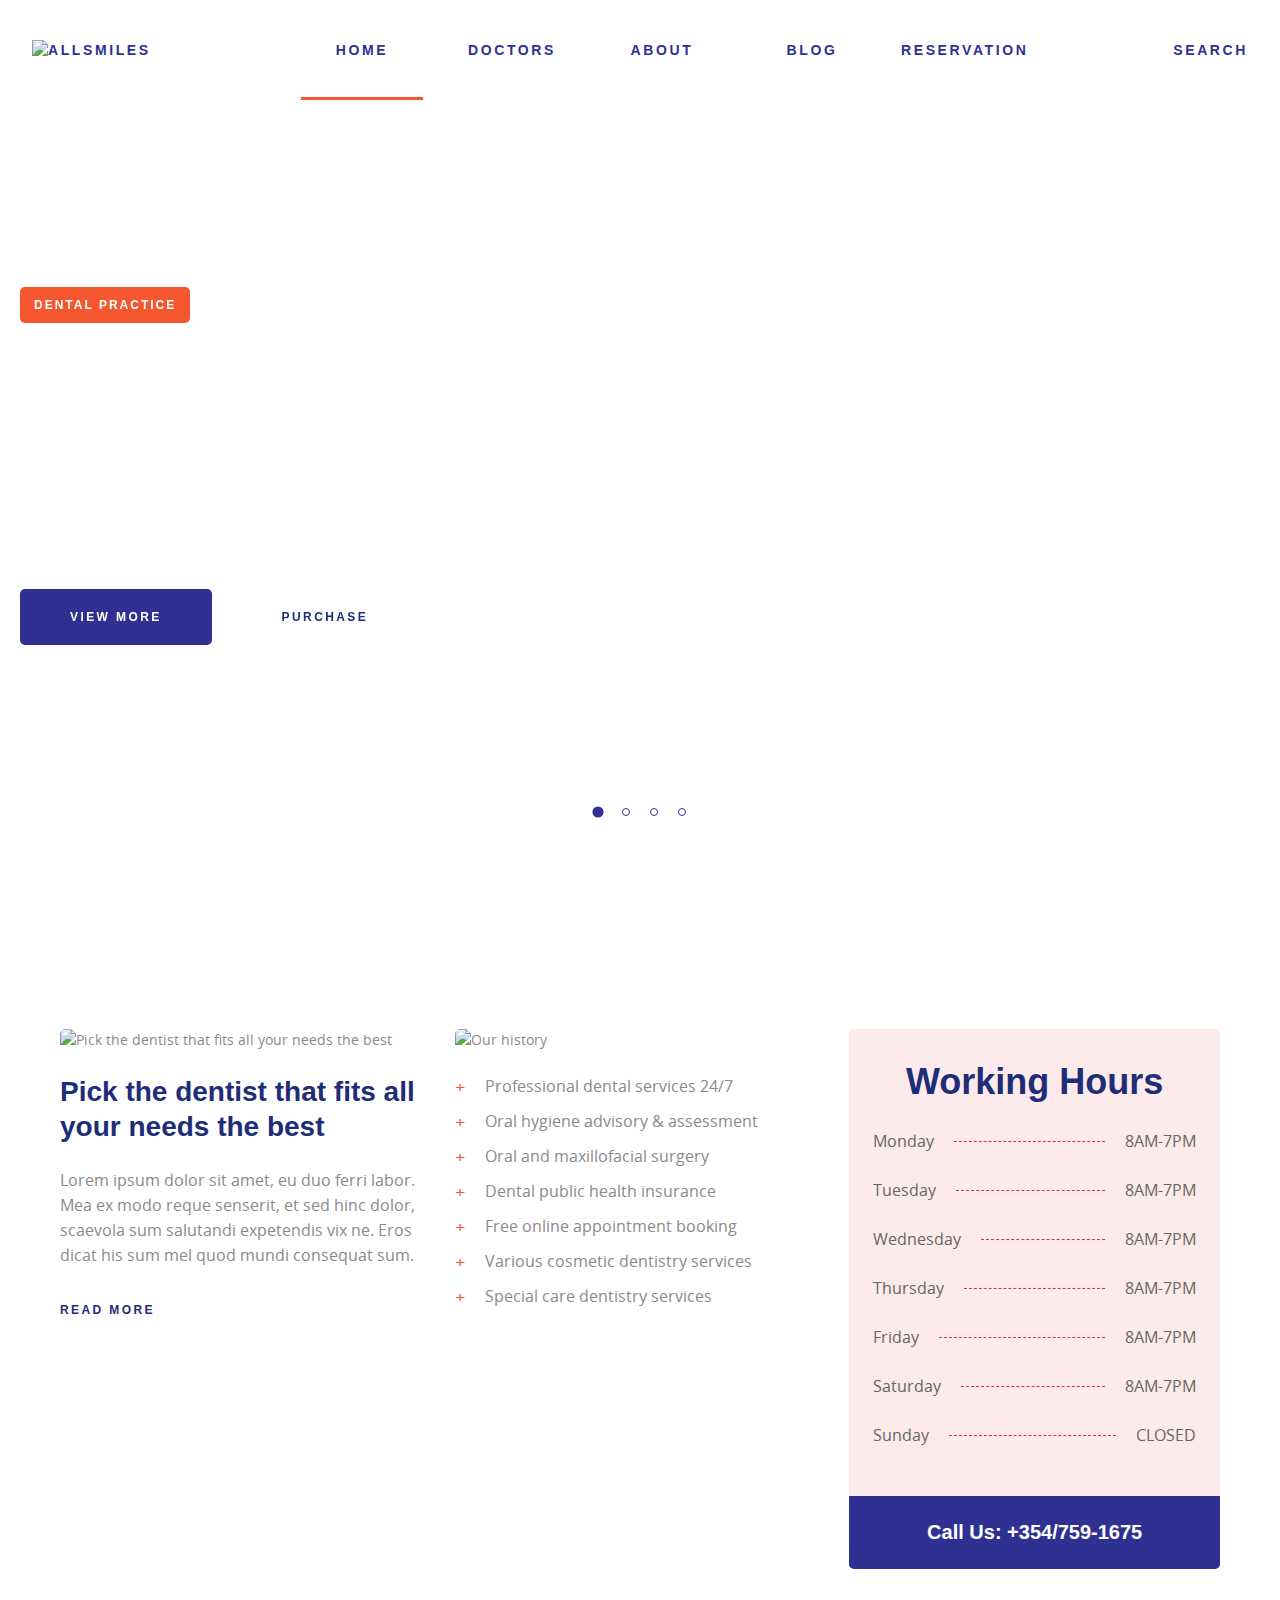
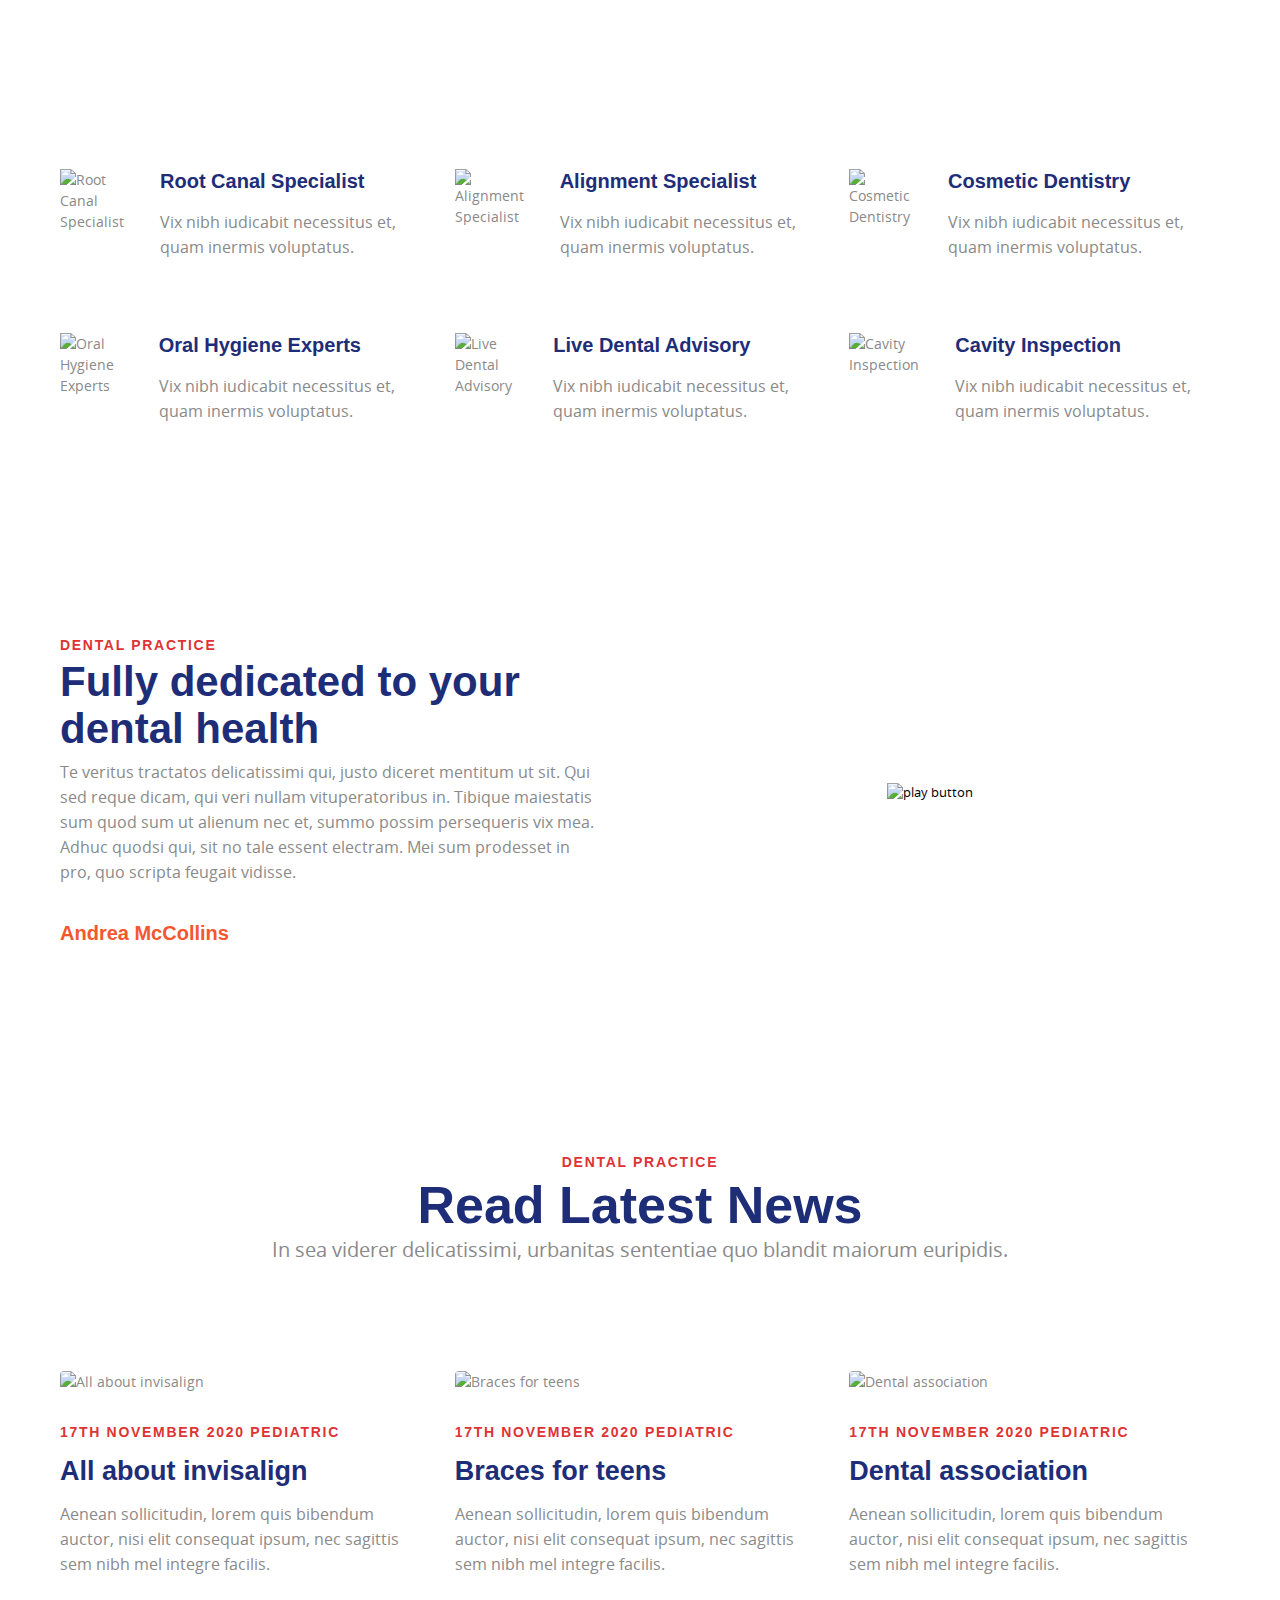
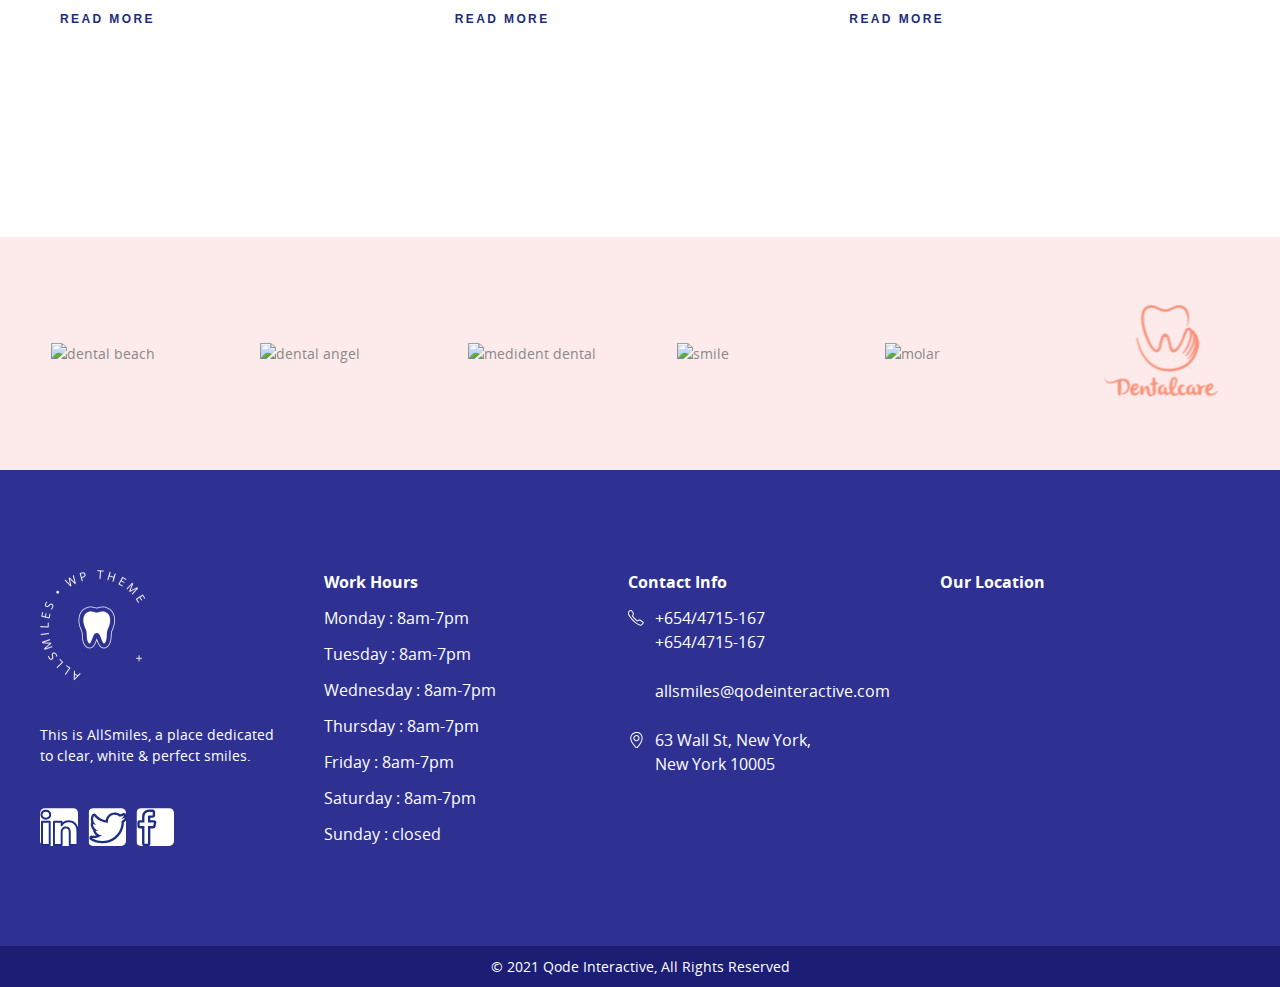
==== commit 7f1a35f0: "Merge pull request #9 from cleooo5857/main" ====
--- a/index.html
+++ b/index.html
@@ -17,47 +17,12 @@
     -->
     <!-- header 공통 사용 -->
     <header class="header">
-      <h1>
-        <a href="#"><img src="./assets/images/logo.svg" alt="ALLSMILES" /></a>
-      </h1>
-      <h2 class="a11y-hidden">메뉴</h2>
-      <nav class="gnb-pc">
-        <ul>
-          <li class="active">
-            <a href=".">HOME</a>
-          </li>
-          <li>
-            <a href="./sub/doctors/doctors.html">DOCTORS</a>
-          </li>
-          <li>
-            <a href="./sub/about/about.html">ABOUT</a>
-          </li>
-          <li>
-            <a href="./sub/blog/blog.html">BLOG</a>
-          </li>
-          <li>
-            <a href="./sub/reservation/reservation.html">RESERVATION</a>
-          </li>
-        </ul>
-      </nav>
-      <div class="utility">
-        <button type="button" class="btn-search"><span>Search</span></button>
-      </div>
-      <button type="button" class="btn-hamburger">
-        <span class="a11y-hidden">사이드 메뉴 보기</span>
-      </button>
-      <div class="moblie-menu">
-        <button type="button" class="btn-mobile-menu-close">
-          <span class="a11y-hidden">닫기</span>
-        </button>
-        <!-- <div class="input-wrap">
-          <input type="search" placeholder="serach" />
-          <button class="btn-search">
-            <span class="a11y-hidden"> 검색 </span>
-          </button>
-        </div> -->
+      <div class="header-inner">
+        <h1>
+          <a href="#"><img src="./assets/images/logo.svg" alt="ALLSMILES" /></a>
+        </h1>
         <h2 class="a11y-hidden">메뉴</h2>
-        <nav class="gnb-m">
+        <nav class="gnb-pc">
           <ul>
             <li class="active">
               <a href=".">HOME</a>
@@ -76,6 +41,43 @@
             </li>
           </ul>
         </nav>
+        <div class="utility">
+          <button type="button" class="btn-search"><span>Search</span></button>
+        </div>
+        <button type="button" class="btn-hamburger">
+          <span class="a11y-hidden">사이드 메뉴 보기</span>
+        </button>
+        <div class="moblie-menu">
+          <button type="button" class="btn-mobile-menu-close">
+            <span class="a11y-hidden">닫기</span>
+          </button>
+          <!-- <div class="input-wrap">
+          <input type="search" placeholder="serach" />
+          <button class="btn-search">
+            <span class="a11y-hidden"> 검색 </span>
+          </button>
+        </div> -->
+          <h2 class="a11y-hidden">메뉴</h2>
+          <nav class="gnb-m">
+            <ul>
+              <li class="active">
+                <a href=".">HOME</a>
+              </li>
+              <li>
+                <a href="./sub/doctors/doctors.html">DOCTORS</a>
+              </li>
+              <li>
+                <a href="./sub/about/about.html">ABOUT</a>
+              </li>
+              <li>
+                <a href="./sub/blog/blog.html">BLOG</a>
+              </li>
+              <li>
+                <a href="./sub/reservation/reservation.html">RESERVATION</a>
+              </li>
+            </ul>
+          </nav>
+        </div>
       </div>
     </header>
     <!-- 
@@ -495,7 +497,6 @@
         <p>© 2021 Qode Interactive, All Rights Reserved</p>
       </div>
     </footer>
-    <footer></footer>
 
     <!-- Swiper JS -->
     <script src="https://cdn.jsdelivr.net/npm/swiper@11/swiper-bundle.min.js"></script>
--- a/assets/css/style.css
+++ b/assets/css/style.css
@@ -272,6 +272,12 @@
 .header {
   position: fixed;
   inset: 0 0 0 0;
+  width: 100%;
+  height: 10rem;
+  background-color: #fff;
+  z-index: 1000;
+}
+.header .header-inner {
   display: -webkit-box;
   display: -ms-flexbox;
   display: flex;
@@ -283,21 +289,20 @@
           align-items: center;
   width: 100%;
   max-width: 192rem;
-  height: 10rem;
+  margin: 0 auto;
   padding: 0 3.2rem;
   background-color: #fff;
-  z-index: 1000;
-}
-.header .gnb-pc ul {
+}
+.header .header-inner .gnb-pc ul {
   display: -webkit-box;
   display: -ms-flexbox;
   display: flex;
   gap: 2.8rem;
 }
-.header .gnb-pc ul li {
+.header .header-inner .gnb-pc ul li {
   width: 12.2rem;
 }
-.header .gnb-pc ul li a {
+.header .header-inner .gnb-pc ul li a {
   position: relative;
   display: inline-block;
   width: 100%;
@@ -305,7 +310,7 @@
   font-size: 1.4rem;
   text-align: center;
 }
-.header .gnb-pc ul li a::after {
+.header .header-inner .gnb-pc ul li a::after {
   content: "";
   position: absolute;
   width: 100%;
@@ -317,14 +322,14 @@
   -webkit-transition: 0.3s;
   transition: 0.3s;
 }
-.header .gnb-pc ul li a:hover::after {
+.header .header-inner .gnb-pc ul li a:hover::after {
   opacity: 1;
 }
-.header .gnb-pc ul li.active a::after {
+.header .header-inner .gnb-pc ul li.active a::after {
   opacity: 1;
 }
-.header a,
-.header .btn-search {
+.header .header-inner a,
+.header .header-inner .btn-search {
   color: #2e3192;
   letter-spacing: 0.26rem;
   font-weight: 600;
@@ -332,22 +337,22 @@
           box-sizing: border-box;
   text-transform: uppercase;
 }
-.header .utility {
+.header .header-inner .utility {
   display: -webkit-box;
   display: -ms-flexbox;
   display: flex;
 }
-.header .utility .btn-search {
+.header .header-inner .utility .btn-search {
   font-size: 1.4rem;
   line-height: 10rem;
 }
-.header .btn-hamburger {
+.header .header-inner .btn-hamburger {
   display: none;
   width: 3.6rem;
   aspect-ratio: 1;
   background: url(./../images/ico_hamburger_primary.svg) no-repeat center/cover;
 }
-.header .moblie-menu {
+.header .header-inner .moblie-menu {
   display: none;
   position: fixed;
   left: 100%;
@@ -359,69 +364,72 @@
   transition: 0.3s;
   z-index: 1000;
 }
-.header .moblie-menu .btn-mobile-menu-close {
+.header .header-inner .moblie-menu .btn-mobile-menu-close {
   width: 3.6rem;
   margin: 3.2rem 2rem 2rem;
   aspect-ratio: 1;
   background: url(./../images/ico_close_primary.svg) no-repeat center/cover;
 }
-.header .moblie-menu .input-wrap {
+.header .header-inner .moblie-menu .input-wrap {
   margin: 2rem;
 }
-.header .moblie-menu .gnb-m ul li a {
+.header .header-inner .moblie-menu .gnb-m ul li a {
   display: block;
   padding: 2rem;
   font-size: 2rem;
   letter-spacing: 0.18rem;
 }
-.header .moblie-menu .gnb-m ul li:hover a {
+.header .header-inner .moblie-menu .gnb-m ul li:hover a {
   background-color: #eef7ff;
 }
-.header .moblie-menu .gnb-m ul li.active a {
+.header .header-inner .moblie-menu .gnb-m ul li.active a {
   background-color: #eef7ff;
 }
-.header .moblie-menu.active {
+.header .header-inner .moblie-menu.active {
   -webkit-box-shadow: 0 4px 8px rgba(0, 0, 0, 0.2);
           box-shadow: 0 4px 8px rgba(0, 0, 0, 0.2);
   -webkit-transform: translateX(-100%);
       -ms-transform: translateX(-100%);
           transform: translateX(-100%);
 }
-@media (width <= 1024px) {
+@media (width < 1024px) {
   .header {
     height: 8rem;
   }
-  .header .gnb-pc {
+  .header .header-inner {
+    height: 100%;
+  }
+  .header .header-inner .gnb-pc {
     display: none;
   }
-  .header .utility {
+  .header .header-inner .utility {
     margin-left: auto;
     margin-right: 1.2rem;
   }
-  .header .utility .btn-search {
+  .header .header-inner .utility .btn-search {
     line-height: 1;
     width: 2.4rem;
     aspect-ratio: 1;
     background: url(./../images/ico_search_primary.svg) no-repeat center/cover;
   }
-  .header .utility .btn-search span {
+  .header .header-inner .utility .btn-search span {
     overflow: hidden;
     position: absolute;
     width: 1px;
     height: 1px;
     clip: rect(1px, 1px, 1px, 1px);
   }
-  .header .btn-hamburger {
+  .header .header-inner .btn-hamburger {
     display: -webkit-box;
     display: -ms-flexbox;
     display: flex;
   }
-  .header .moblie-menu {
+  .header .header-inner .moblie-menu {
     display: block;
   }
 }
-@media (width <= 600px) {
-  .header .moblie-menu {
+@media (width < 768px) {
+  .header .header-inner .moblie-menu {
     display: block;
     width: 100%;
   }
@@ -431,7 +439,7 @@
   padding-top: 10rem !important;
   padding-bottom: 20rem !important;
 }
-@media (width <= 1024px) {
+@media (width < 1024px) {
   .container {
     padding-top: 8rem !important;
   }
@@ -439,7 +447,7 @@
 
 .wrapper {
   width: 100%;
-  max-width: 124rem;
+  max-width: 120rem;
   margin: 0 auto;
   padding: 0 2rem;
 }
@@ -451,6 +459,11 @@
 }
 .footer .footer_top {
   padding: 10rem 0;
+}
+@media (max-width: 1024px) {
+  .footer .footer_top {
+    padding: 10rem 2rem;
+  }
 }
 .footer .footer_top .footer_top_inner {
   display: -webkit-box;
@@ -494,6 +507,9 @@
   .footer .footer_top .footer_top_inner .work_info {
     display: block;
     text-align: center;
+  }
+  .footer .footer_top .footer_top_inner .work_info li.none {
+    display: none;
   }
 }
 .footer .footer_top .footer_top_inner .footer_item b {
@@ -563,7 +579,7 @@
 .footer .footer_top .footer_top_inner .social_ico span:nth-child(3) {
   background: url(./../images/ico-facebook.svg) no-repeat;
 }
-@media (max-width: 480px) {
+@media (max-width: 767px) {
   .footer .footer_top .footer_top_inner .contact_info {
     margin-top: 2rem;
   }
@@ -581,7 +597,7 @@
   padding-left: 2.7rem;
   position: relative;
 }
-@media (max-width: 480px) {
+@media (max-width: 767px) {
   .footer .footer_top .footer_top_inner .contact_info ul .work_phone span,
   .footer .footer_top .footer_top_inner .contact_info ul .work_addr span {
     padding: 0;
@@ -612,7 +628,7 @@
   top: 0.3rem;
   left: 0;
 }
-@media (max-width: 480px) {
+@media (max-width: 767px) {
   .footer .footer_top .footer_top_inner .contact_info ul .work_phone span:first-child:before,
   .footer .footer_top .footer_top_inner .contact_info ul .work_addr span:first-child:before {
     left: -2.5rem;
@@ -623,6 +639,11 @@
 }
 .footer .footer_top .footer_top_inner .contact_info li:nth-child(2) {
   margin-left: 2.7rem;
+}
+@media (max-width: 767px) {
+  .footer .footer_top .footer_top_inner .contact_info li:nth-child(2) {
+    margin-left: 0;
+  }
 }
 .footer .footer_top .footer_top_inner .our_location .footer_map iframe {
   width: 100%;
@@ -663,12 +684,12 @@
   line-height: 3.2rem;
   margin: 0.8rem 0;
 }
-@media (width <= 1024px) {
+@media (width < 1024px) {
   .sub-top {
     margin: 6rem 0;
   }
 }
-@media (width <= 600px) {
+@media (width < 768px) {
   .sub-top .sub-title {
     font-size: 4.8rem;
     line-height: 6rem;
@@ -699,7 +720,7 @@
   font-size: 2rem;
   line-height: 3rem;
 }
-@media (width <= 600px) {
+@media (width < 768px) {
   .section-title-area .section-title {
     margin-top: 1.8rem;
     font-size: 4.2rem;
@@ -757,7 +778,7 @@
   line-height: 2.5rem;
   margin-bottom: 2.4rem;
 }
-@media (max-width: 1024px) {
+@media (width < 1024px) {
   .news .news-list {
     grid-template-columns: repeat(2, 1fr);
   }
@@ -765,7 +786,7 @@
     min-width: 50%;
   }
 }
-@media (max-width: 600px) {
+@media (width < 768px) {
   .news .news-list {
     grid-template-columns: 1fr;
   }
@@ -891,12 +912,12 @@
   opacity: 1;
   margin-inline: 1rem;
 }
-@media (max-width: 1024px) {
+@media (width < 1024px) {
   .container.home .main-swiper {
     margin-bottom: 12rem;
   }
 }
-@media (max-width: 600px) {
+@media (width < 768px) {
   .container.home .main-swiper {
     margin-bottom: 10rem;
   }
@@ -1042,13 +1063,13 @@
   border-radius: 0 0 0.5rem 0.5rem;
   padding: 2.4rem;
 }
-@media (max-width: 1024px) {
+@media (width < 1024px) {
   .container.home .section-intro {
     margin-bottom: 10rem;
     grid-template-columns: repeat(2, 1fr);
   }
 }
-@media (max-width: 600px) {
+@media (width < 768px) {
   .container.home .section-intro {
     grid-template-columns: 1fr;
     gap: 3.6rem;
@@ -1082,7 +1103,7 @@
   font-size: 1.6rem;
   line-height: 2.5rem;
 }
-@media (max-width: 1024px) {
+@media (width < 1024px) {
   .container.home .section-inspection {
     margin-bottom: 10rem;
   }
@@ -1093,7 +1114,7 @@
     min-width: 50%;
   }
 }
-@media (max-width: 600px) {
+@media (width < 768px) {
   .container.home .section-inspection {
     grid-template-columns: 1fr;
     gap: 4rem;
@@ -1157,7 +1178,7 @@
       -ms-transform: translate(-50%, -50%);
           transform: translate(-50%, -50%);
 }
-@media (max-width: 1024px) {
+@media (width < 1024px) {
   .container.home .section-dental-health {
     display: block;
     margin-bottom: 10rem;
@@ -1218,7 +1239,7 @@
   text-transform: uppercase;
   margin-bottom: 0.47rem;
 }
-@media (max-width: 600px) {
+@media (width < 768px) {
   .container.home .section-news {
     margin-bottom: 10rem;
   }
@@ -1242,7 +1263,7 @@
 .container.home .section-symbols .symbols-image img {
   width: 100%;
 }
-@media (max-width: 1024px) {
+@media (width < 1024px) {
   .container.home .section-symbols {
     display: grid;
     grid-template-columns: repeat(3, 1fr);
@@ -1250,7 +1271,7 @@
     padding: 5.2rem 4rem;
   }
 }
-@media (max-width: 600px) {
+@media (width < 768px) {
   .container.home .section-symbols {
     display: grid;
     grid-template-columns: repeat(1, 1fr);
@@ -1390,6 +1411,247 @@
   color: #fff;
 }
 
+.wrapper {
+  width: 100%;
+  max-width: 120rem;
+  margin: 0 auto;
+}
+@media (max-width: 1024px) {
+  .wrapper {
+    padding: 0 2rem;
+  }
+}
+
+.about_title h2 {
+  font-size: 7.2rem;
+  font-weight: 600;
+  color: #2e3192;
+}
+.about_title p {
+  color: #8a8a8a;
+}
+
+.about_visu img {
+  max-width: 100%;
+}
+
+.hospital_info {
+  width: 100%;
+  max-width: 120rem;
+  margin: 0 auto;
+  margin: 4rem auto 20rem;
+}
+
+.hospital_wrap {
+  display: -webkit-box;
+  display: -ms-flexbox;
+  display: flex;
+  -ms-flex-pack: distribute;
+      justify-content: space-around;
+}
+
+.hospital_inner {
+  position: relative;
+  width: 100%;
+}
+
+.hospital_inner div:first-child::after {
+  content: "";
+  position: absolute;
+  right: 0;
+  top: 0;
+  border-right: 2px solid #CCCAFF;
+  height: 100%;
+}
+@media (max-width: 600px) {
+  .hospital_inner div:first-child::after {
+    content: none;
+  }
+}
+
+.hospital_inner:last-child div:first-child::after {
+  content: none;
+}
+
+.hospital_inner div {
+  text-align: center;
+  font-family: "Catamaran", sans-serif;
+  font-size: 2.2rem;
+  font-weight: 600;
+  text-align: center;
+  color: #8a8a8a;
+}
+@media (max-width: 1024px) {
+  .hospital_inner div {
+    font-size: 1.8rem;
+  }
+}
+@media (max-width: 600px) {
+  .hospital_inner div {
+    font-size: 1.2rem;
+  }
+}
+
+.hospital_inner div:first-child span {
+  font-family: "Catamaran", sans-serif;
+  font-size: 6rem;
+  font-weight: 600;
+  line-height: 60.01px;
+  text-align: center;
+  color: #1e2d78;
+  position: relative;
+}
+@media (max-width: 600px) {
+  .hospital_inner div:first-child span {
+    font-size: 4rem;
+  }
+}
+.hospital_inner div:first-child span b {
+  font-size: 4rem;
+  margin-left: 0.5rem;
+}
+@media (max-width: 600px) {
+  .hospital_inner div:first-child span b {
+    font-size: 2rem;
+    margin-left: 0.5rem;
+  }
+}
+
+.hospital_inner:nth-child(2) div:first-child span b {
+  font-size: 5rem;
+}
+@media (max-width: 600px) {
+  .hospital_inner:nth-child(2) div:first-child span b {
+    font-size: 3rem;
+    margin-left: 0.5rem;
+  }
+}
+
+.hospital_inner div:last-child span {
+  font-family: "Catamaran", sans-serif;
+  font-size: 2.4rem;
+  font-weight: 600;
+  line-height: 6rem;
+  text-align: center;
+}
+
+@media (max-width: 1024px) {
+  .our_core {
+    padding: 0 2rem;
+  }
+}
+
+.sub_text p {
+  color: #8a8a8a;
+  text-align: center;
+  line-height: 2.5rem;
+  font-family: "Open sans", sans-serif;
+}
+.sub_text .practice {
+  font-size: 1.4rem;
+  font-weight: 600;
+  line-height: 2.5rem;
+  letter-spacing: 0.6rem;
+  color: #dd3333;
+  text-transform: uppercase;
+}
+.sub_text .practice:last-child {
+  font-size: 1.4rem;
+  text-transform: none;
+  font-family: "Catamaran", sans-serif;
+}
+.sub_text h2 {
+  font-family: "Catamaran", sans-serif;
+  font-size: 5.2rem;
+  font-weight: 600;
+  line-height: 6.7rem;
+  text-align: center;
+  color: #2e3192;
+}
+
+.our_list_wrap {
+  max-width: 120rem;
+  margin: 0 auto;
+}
+
+.our_list {
+  display: grid;
+  grid-template-columns: repeat(3, 1fr);
+  gap: 6rem 0;
+  padding: 8rem 0 20rem 0;
+}
+@media (max-width: 1024px) {
+  .our_list {
+    grid-template-columns: repeat(2, 1fr);
+  }
+}
+@media (max-width: 600px) {
+  .our_list {
+    grid-template-columns: 1fr;
+    gap: 4rem;
+  }
+}
+
+.list_item {
+  display: -webkit-box;
+  display: -ms-flexbox;
+  display: flex;
+}
+
+.list_item h3 {
+  font-family: "Open sans", sans-serif;
+  font-size: 2rem;
+  font-weight: 600;
+}
+
+.list_item img {
+  width: 10rem;
+  height: 10rem;
+  -o-object-fit: contain;
+     object-fit: contain;
+  margin-right: 3.5rem;
+}
+
+.list_item h3 {
+  font-size: 2rem;
+  margin: 10px 0;
+}
+
+.list_item p {
+  font-size: 1.6rem;
+  color: #666;
+  text-align: left;
+}
+
+.dental_video_wrapper {
+  padding: 8rem 9rem 20rem;
+  position: relative;
+}
+@media (max-width: 1024px) {
+  .dental_video_wrapper {
+    padding: 0 2rem;
+  }
+}
+
+.dental_wrap {
+  position: relative;
+}
+.dental_wrap .dental_video {
+  width: 100%;
+  max-width: 100%;
+  -o-object-fit: cover;
+     object-fit: cover;
+}
+
+.play_btn {
+  position: absolute;
+  top: 50%;
+  left: 50%;
+  -webkit-transform: translate(-50%, -50%);
+      -ms-transform: translate(-50%, -50%);
+          transform: translate(-50%, -50%);
+}
+
 .container.blog .selected-news {
   display: -webkit-box;
   display: -ms-flexbox;
@@ -1449,7 +1711,7 @@
   color: #656565;
   line-height: 2.4rem;
 }
-@media (max-width: 1024px) {
+@media (width < 1024px) {
   .container.blog .selected-news {
     display: block;
     margin-bottom: 10rem;
@@ -1555,7 +1817,7 @@
   letter-spacing: 0.24rem;
   text-transform: uppercase;
 }
-@media (max-width: 1024px) {
+@media (width < 1024px) {
   .container.reservation .sub-description br {
     display: none;
   }
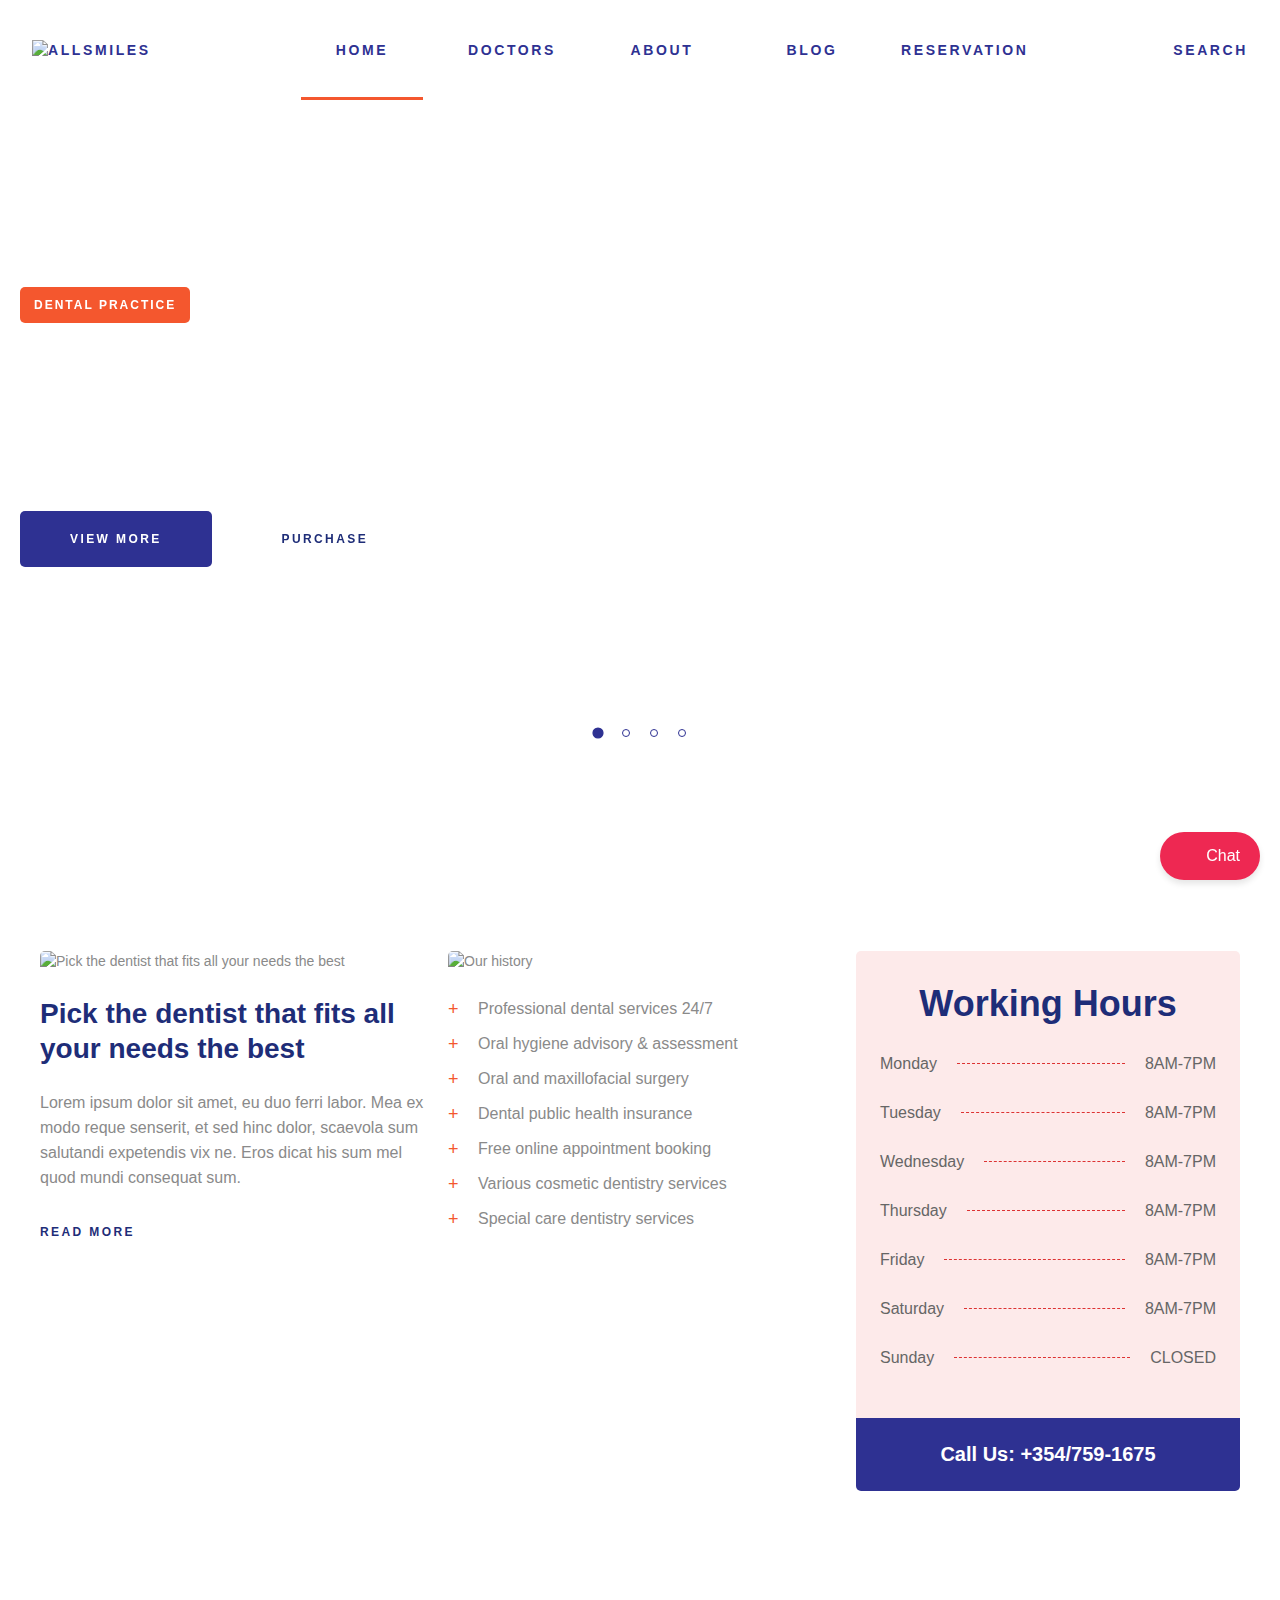
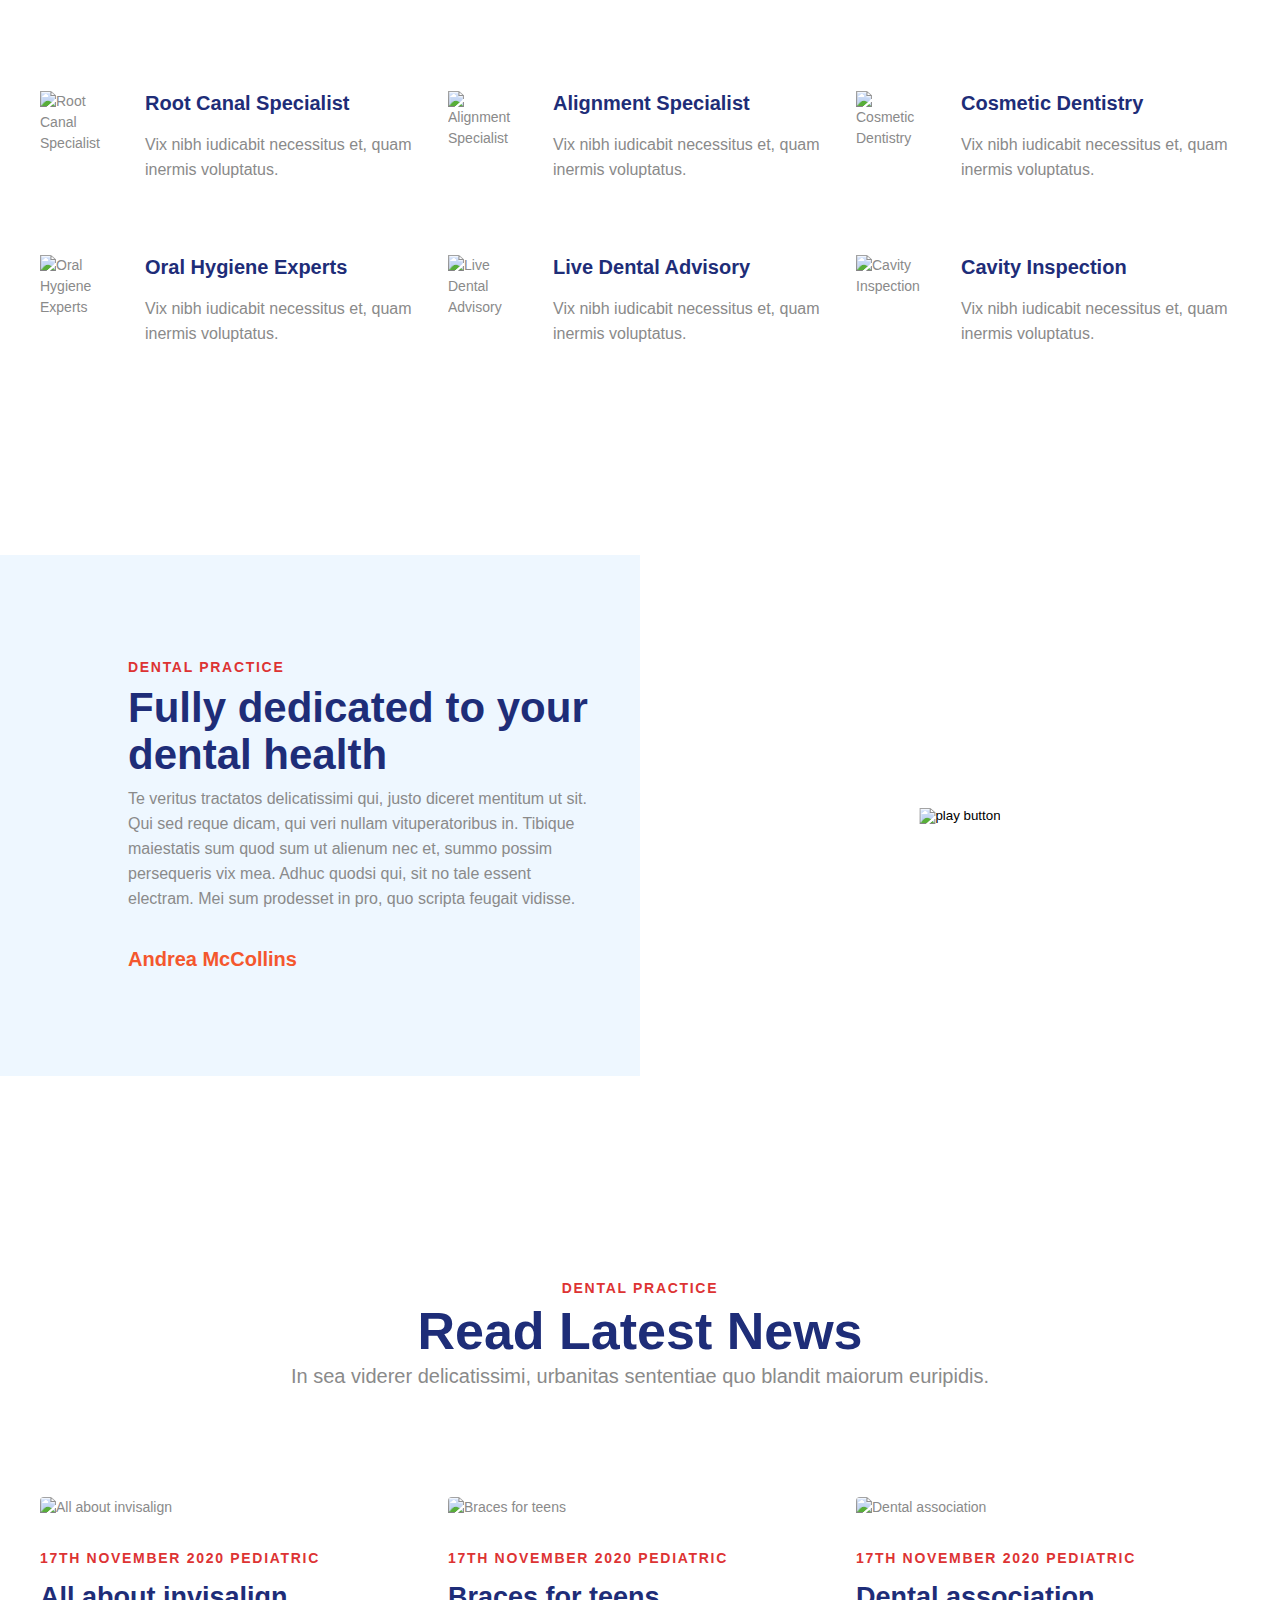
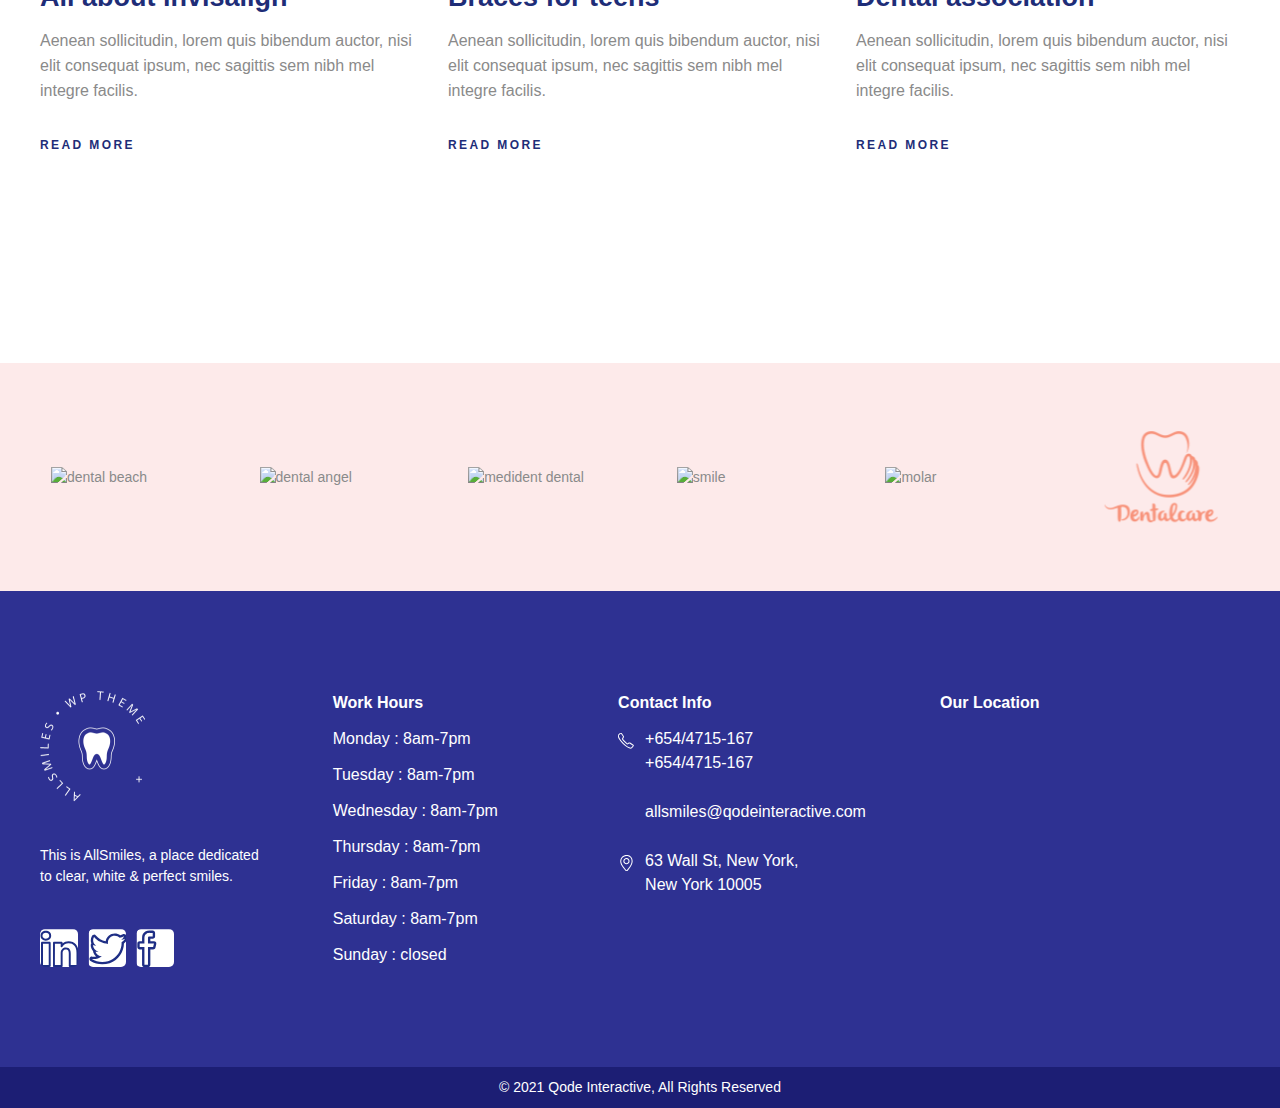
==== commit aaeffba0: "Merge pull request #21 from cleooo5857/main" ====
--- a/index.html
+++ b/index.html
@@ -9,6 +9,9 @@
       rel="stylesheet"
       href="https://cdn.jsdelivr.net/npm/swiper@11/swiper-bundle.min.css"
     />
+    <link href="https://fonts.googleapis.com/css2?family=Open+Sans:wght@300;400;500;600;700;800&display=swap"
+      rel="stylesheet">
+      <link href="https://fonts.googleapis.com/css2?family=Catamaran:wght@100..900&display=swap" rel="stylesheet">
   </head>
   <body>
     <!-- 
@@ -84,19 +87,9 @@
       페이지별 container 옆에 페이지 클래스 작성해서 작업
       ex) home 페이지 경우 <div class="container home">
       ex) shop 페이지 경우 <div class="container shop">
-        
+         
       css 작업 시 중복 클래스 작성방법
       ex) .container.home 띄어쓰기 없이 붙여서 사용하면 됨
-    -->
-    <!--
-         확인이 필요한 부분
-      1. .container에 공통으로 들어간 padding-bottom:20rem이 
-          container home에도 적용돼서 푸터 위쪽으로 공백이 생기는데
-          메인에서는 없애는 게 좋을지! (현재 없애둔 상태)
-      2. 스와이퍼 + 마지막섹션 모바일 호환성 아직!
-      3. hover 스타일은 아직 미적용 (어디에 어떻게 넣을지 상의 후 넣을 예정)
-      4. index.html에서 헤더의 logo.svg 경로 수정함
-      5. index.html footer 밑에 footer가 또 있는데 지워도 되는지!
     -->
     <div class="container home">
       <main class="main-swiper">
@@ -254,7 +247,9 @@
               </li>
             </ul>
           </div>
-          <div class="intro-call">Call Us: +354/759-1675</div>
+          <div class="intro-call">
+            Call Us: <a href="tel:+354/759-1675">+354/759-1675</a>
+          </div>
         </div>
       </section>
 
@@ -332,7 +327,7 @@
           </div>
         </div>
       </section>
-      <section class="section-dental-health wrapper">
+      <section class="section-dental-health">
         <div class="dental-health-content">
           <span class="dental-practice">dental practice</span>
           <h3 class="dental-health-title">
@@ -349,7 +344,10 @@
         </div>
         <div class="dental-health-video-wrap">
           <video class="dental-health-video">
-            <source src="./assets/images/dental_health.mp4" type="video/mp4" />
+            <source
+              src="./assets/images/dental_health.mp4#t=0.001"
+              type="video/mp4"
+            />
           </video>
           <button type="button" class="btn-play">
             <img src="./assets/images/ico-video.svg" alt="play button" />
@@ -434,28 +432,29 @@
           <img src="./assets/images/main_symbols6.svg" alt="dentalcare" />
         </div>
       </section>
+      <button class="chat-button">Chat</button>
     </div>
 
     <!-- footer 공통 사용 -->
     <footer class="footer">
-      <div class="footer_top wrapper">
-        <div class="footer_top_inner">
-          <div class="footer_item social">
+      <div class="footer-top wrapper">
+        <div class="footer-top-inner">
+          <div class="footer-item social">
             <img src="./assets/images/footer-logo.png" alt="all samiles" />
             <p>
               This is AllSmiles, a place dedicated <br />
               to clear, white & perfect smiles.
             </p>
-            <div class="social_ico">
-              <span></span>
-              <span></span>
-              <span></span>
-            </div>
-          </div>
-          <div class="work_info">
-            <div class="footer_item work_hours">
+            <div class="social-ico">
+              <a href="#"><span></span></a>
+              <a href="#"><span></span></a>
+              <a href="#"><span></span></a>
+            </div>
+          </div>
+          <div class="work-info">
+            <div class="footer-item work-hours">
               <b>Work Hours</b>
-              <ul>
+              <ul class="pc-work">
                 <li>Monday : 8am-7pm</li>
                 <li>Tuesday : 8am-7pm</li>
                 <li>Wednesday : 8am-7pm</li>
@@ -464,24 +463,29 @@
                 <li>Saturday : 8am-7pm</li>
                 <li>Sunday : closed</li>
               </ul>
-            </div>
-            <div class="footer_item contact_info">
+              <ul class="m-work">
+                <li>Monday ~ Saturday : 8am-7pm</li>
+                <li>Sunday : closed</li>
+              </ul>
+            </div>
+            <div class="footer-item contact-info">
               <b>Contact Info</b>
               <ul>
-                <li class="work_phone">
-                  <span>+654/4715-167</span><br /><span>+654/4715-167</span>
+                <li class="work-phone">
+                  <a href="tel:+654/4715-167">+654/4715-167</a><br />
+                  <a href="tel:+654/4715-167">+654/4715-167</a>
                 </li>
                 <li>allsmiles@qodeinteractive.com</li>
-                <li class="work_addr">
+                <li class="work-addr">
                   <span>63 Wall St, New York,</span><br />
                   <span>New York 10005</span>
                 </li>
               </ul>
             </div>
           </div>
-          <div class="footer_item our_location none">
+          <div class="footer-item our-location none">
             <b>Our Location</b>
-            <div class="footer_map">
+            <div class="footer-map">
               <iframe
                 src="https://www.google.com/maps/embed?pb=!1m18!1m12!1m3!1d3162.232654163779!2d126.9778709!3d37.5731389!2m3!1f0!2f0!3f0!3m2!1i1024!2i768!4f13.1!3m3!1m2!1s0x357ca2eafa23602f%3A0x6eef5535fad5db7d!2z7KO87ZWcIOuvuOq1rSDrjIDsgqzqtIA!5e0!3m2!1sko!2skr!4v1734067989916!5m2!1sko!2skr"
                 style="border: 0"
@@ -493,7 +497,7 @@
           </div>
         </div>
       </div>
-      <div class="footer_bottom">
+      <div class="footer-bottom">
         <p>© 2021 Qode Interactive, All Rights Reserved</p>
       </div>
     </footer>
--- a/assets/css/style.css
+++ b/assets/css/style.css
@@ -1,3 +1,4 @@
+@charset "UTF-8";
 /* http://meyerweb.com/eric/tools/css/reset/ 
     v2.0 | 20110126
     License: none (public domain)
@@ -343,8 +344,24 @@
   display: flex;
 }
 .header .header-inner .utility .btn-search {
+  position: relative;
   font-size: 1.4rem;
   line-height: 10rem;
+}
+.header .header-inner .utility .btn-search::after {
+  content: "";
+  position: absolute;
+  width: 100%;
+  height: 0.3rem;
+  background-color: #f4572e;
+  left: 0;
+  bottom: 0;
+  opacity: 0;
+  -webkit-transition: 0.3s;
+  transition: 0.3s;
+}
+.header .header-inner .utility .btn-search:hover::after {
+  opacity: 1;
 }
 .header .header-inner .btn-hamburger {
   display: none;
@@ -398,6 +415,7 @@
   }
   .header .header-inner {
     height: 100%;
+    padding: 0 2rem;
   }
   .header .header-inner .gnb-pc {
     display: none;
@@ -419,6 +437,9 @@
     height: 1px;
     clip: rect(1px, 1px, 1px, 1px);
   }
+  .header .header-inner .utility .btn-search::after {
+    display: none;
+  }
   .header .header-inner .btn-hamburger {
     display: -webkit-box;
     display: -ms-flexbox;
@@ -442,12 +463,13 @@
 @media (width < 1024px) {
   .container {
     padding-top: 8rem !important;
+    padding-bottom: 10rem !important;
   }
 }
 
 .wrapper {
   width: 100%;
-  max-width: 120rem;
+  max-width: 124rem;
   margin: 0 auto;
   padding: 0 2rem;
 }
@@ -457,71 +479,65 @@
   background: #2e3192;
   color: #fff;
 }
-.footer .footer_top {
-  padding: 10rem 0;
-}
-@media (max-width: 1024px) {
-  .footer .footer_top {
-    padding: 10rem 2rem;
-  }
-}
-.footer .footer_top .footer_top_inner {
+.footer .footer-top {
+  padding-top: 10rem;
+  padding-bottom: 10rem;
+}
+.footer .footer-top .footer-top-inner {
   display: -webkit-box;
   display: -ms-flexbox;
   display: flex;
-  -webkit-box-pack: center;
-      -ms-flex-pack: center;
-          justify-content: center;
-  gap: 5rem;
-}
-@media (max-width: 1024px) {
-  .footer .footer_top .footer_top_inner {
-    -webkit-box-pack: justify;
-        -ms-flex-pack: justify;
-            justify-content: space-between;
-  }
-}
-@media (max-width: 767px) {
-  .footer .footer_top .footer_top_inner {
+  gap: 1.4rem;
+}
+@media (width < 768px) {
+  .footer .footer-top .footer-top-inner {
     display: block;
   }
 }
-.footer .footer_top .footer_top_inner .work_info {
+.footer .footer-top .footer-top-inner .work-info {
   display: -webkit-box;
   display: -ms-flexbox;
   display: flex;
-  -webkit-box-pack: justify;
-      -ms-flex-pack: justify;
-          justify-content: space-between;
-  -webkit-box-flex: 3;
-      -ms-flex-positive: 3;
-          flex-grow: 3;
-}
-@media (max-width: 1024px) {
-  .footer .footer_top .footer_top_inner .work_info {
-    -ms-flex-pack: distribute;
-        justify-content: space-around;
-  }
-}
-@media (max-width: 480px) {
-  .footer .footer_top .footer_top_inner .work_info {
+  -webkit-box-flex: 1;
+      -ms-flex: 1;
+          flex: 1;
+  -ms-flex-pack: distribute;
+      justify-content: space-around;
+}
+.footer .footer-top .footer-top-inner .work-info .m-work {
+  display: none;
+}
+@media (width < 1024px) {
+  .footer .footer-top .footer-top-inner .work-info {
     display: block;
     text-align: center;
   }
-  .footer .footer_top .footer_top_inner .work_info li.none {
+  .footer .footer-top .footer-top-inner .work-info .pc-work {
     display: none;
   }
-}
-.footer .footer_top .footer_top_inner .footer_item b {
+  .footer .footer-top .footer-top-inner .work-info .m-work {
+    display: block;
+  }
+}
+@media (width < 480px) {
+  .footer .footer-top .footer-top-inner .work-info {
+    display: block;
+    text-align: center;
+  }
+  .footer .footer-top .footer-top-inner .work-info li.none {
+    display: none;
+  }
+}
+.footer .footer-top .footer-top-inner .footer-item b {
   font-size: 1.6rem;
   font-weight: 700;
   margin-bottom: 1rem;
 }
-.footer .footer_top .footer_top_inner .footer_item li {
+.footer .footer-top .footer-top-inner .footer-item li {
   font-size: 1.6rem;
   font-weight: 400;
 }
-.footer .footer_top .footer_top_inner .social {
+.footer .footer-top .footer-top-inner .social {
   display: -webkit-box;
   display: -ms-flexbox;
   display: flex;
@@ -534,80 +550,98 @@
       -ms-flex-pack: justify;
           justify-content: space-between;
 }
-.footer .footer_top .footer_top_inner .social img {
+.footer .footer-top .footer-top-inner .social img {
   max-width: 10.5rem;
 }
-.footer .footer_top .footer_top_inner .social p {
+.footer .footer-top .footer-top-inner .social p {
   word-wrap: break-word;
 }
-@media (max-width: 767px) {
-  .footer .footer_top .footer_top_inner .social {
+@media (width < 768px) {
+  .footer .footer-top .footer-top-inner .social {
     -webkit-box-align: center;
         -ms-flex-align: center;
             align-items: center;
     margin-bottom: 4rem;
   }
 }
-.footer .footer_top .footer_top_inner .work_hours b {
+.footer .footer-top .footer-top-inner .work-hours b {
   margin-bottom: 1.2rem;
   display: block;
 }
-.footer .footer_top .footer_top_inner .work_hours ul {
+.footer .footer-top .footer-top-inner .work-hours ul {
   margin: 0;
 }
-.footer .footer_top .footer_top_inner .work_hours li:not(:last-child) {
+@media (width < 1024px) {
+  .footer .footer-top .footer-top-inner .work-hours ul.pc-work {
+    display: none;
+  }
+}
+.footer .footer-top .footer-top-inner .work-hours ul.m-work {
+  display: none;
+}
+@media (width < 1024px) {
+  .footer .footer-top .footer-top-inner .work-hours ul.m-work {
+    display: block;
+  }
+}
+.footer .footer-top .footer-top-inner .work-hours li:not(:last-child) {
   margin-bottom: 1.2rem;
 }
-.footer .footer_top .footer_top_inner .social_ico {
+.footer .footer-top .footer-top-inner .social-ico {
   display: -webkit-box;
   display: -ms-flexbox;
   display: flex;
   gap: 1rem;
 }
-.footer .footer_top .footer_top_inner .social_ico span {
-  display: inline-block;
+.footer .footer-top .footer-top-inner .social-ico a {
   width: 3.8rem;
   height: 3.8rem;
   border-radius: 0.5rem;
 }
-.footer .footer_top .footer_top_inner .social_ico span:nth-child(1) {
+.footer .footer-top .footer-top-inner .social-ico a:nth-child(1) {
   background: url(./../images/ico-instar.svg) no-repeat;
 }
-.footer .footer_top .footer_top_inner .social_ico span:nth-child(2) {
+.footer .footer-top .footer-top-inner .social-ico a:nth-child(2) {
   background: url(./../images/ico-twitter.svg) no-repeat;
 }
-.footer .footer_top .footer_top_inner .social_ico span:nth-child(3) {
+.footer .footer-top .footer-top-inner .social-ico a:nth-child(3) {
   background: url(./../images/ico-facebook.svg) no-repeat;
 }
-@media (max-width: 767px) {
-  .footer .footer_top .footer_top_inner .contact_info {
+@media (width < 1024px) {
+  .footer .footer-top .footer-top-inner .contact-info {
     margin-top: 2rem;
   }
 }
-.footer .footer_top .footer_top_inner .contact_info b {
+.footer .footer-top .footer-top-inner .contact-info b {
   margin-bottom: 1.2rem;
   display: block;
 }
-.footer .footer_top .footer_top_inner .contact_info ul {
+.footer .footer-top .footer-top-inner .contact-info ul {
   margin: 0;
   position: relative;
 }
-.footer .footer_top .footer_top_inner .contact_info ul .work_phone span,
-.footer .footer_top .footer_top_inner .contact_info ul .work_addr span {
+.footer .footer-top .footer-top-inner .contact-info ul .work-phone a {
+  color: #fff;
+}
+.footer .footer-top .footer-top-inner .contact-info ul .work-phone a,
+.footer .footer-top .footer-top-inner .contact-info ul .work-addr span {
   padding-left: 2.7rem;
   position: relative;
 }
-@media (max-width: 767px) {
-  .footer .footer_top .footer_top_inner .contact_info ul .work_phone span,
-  .footer .footer_top .footer_top_inner .contact_info ul .work_addr span {
+@media (width < 1024px) {
+  .footer .footer-top .footer-top-inner .contact-info ul .work-phone a,
+  .footer .footer-top .footer-top-inner .contact-info ul .work-addr span {
     padding: 0;
   }
 }
-.footer .footer_top .footer_top_inner .contact_info ul .work_phone,
-.footer .footer_top .footer_top_inner .contact_info ul .work_addr {
+.footer .footer-top .footer-top-inner .contact-info ul .work-phone,
+.footer .footer-top .footer-top-inner .contact-info ul .work-addr {
   position: relative;
 }
-.footer .footer_top .footer_top_inner .contact_info ul .work_phone span:first-child:before {
+.footer .footer-top .footer-top-inner .contact-info ul .work-phone a:last-child a::before {
+  content: none;
+}
+.footer .footer-top .footer-top-inner .contact-info ul .work-phone a:first-child:before {
   content: "";
   display: inline-block;
   width: 1.6rem;
@@ -617,7 +651,7 @@
   top: 0.3rem;
   left: 0;
 }
-.footer .footer_top .footer_top_inner .contact_info ul .work_addr span:first-child:before {
+.footer .footer-top .footer-top-inner .contact-info ul .work-addr span:first-child:before {
   content: "";
   display: inline-block;
   width: 1.6rem;
@@ -628,38 +662,46 @@
   top: 0.3rem;
   left: 0;
 }
+@media (width < 1024px) {
+  .footer .footer-top .footer-top-inner .contact-info ul .work-phone a:first-child:before,
+  .footer .footer-top .footer-top-inner .contact-info ul .work-addr span:first-child:before {
+    left: -2.5rem;
+  }
+}
+.footer .footer-top .footer-top-inner .contact-info li:not(:last-child) {
+  margin-bottom: 2.5rem;
+}
+.footer .footer-top .footer-top-inner .contact-info li:nth-child(2) {
+  margin-left: 2.7rem;
+}
 @media (max-width: 767px) {
-  .footer .footer_top .footer_top_inner .contact_info ul .work_phone span:first-child:before,
-  .footer .footer_top .footer_top_inner .contact_info ul .work_addr span:first-child:before {
-    left: -2.5rem;
-  }
-}
-.footer .footer_top .footer_top_inner .contact_info li:not(:last-child) {
-  margin-bottom: 2.5rem;
-}
-.footer .footer_top .footer_top_inner .contact_info li:nth-child(2) {
-  margin-left: 2.7rem;
+  .footer .footer-top .footer-top-inner .contact-info li:nth-child(2) {
+    margin-left: 0;
+  }
+}
+.footer .footer-top .footer-top-inner .our-location .footer-map {
+  margin-top: 1.2rem;
 }
 @media (max-width: 767px) {
-  .footer .footer_top .footer_top_inner .contact_info li:nth-child(2) {
-    margin-left: 0;
-  }
-}
-.footer .footer_top .footer_top_inner .our_location .footer_map iframe {
+  .footer .footer-top .footer-top-inner .our-location {
+    margin-top: 2rem;
+    text-align: center;
+  }
+}
+.footer .footer-top .footer-top-inner .our-location .footer-map iframe {
   width: 100%;
   max-width: 30rem;
   height: 17rem;
 }
-.footer .footer_top .footer_top_inner .our_location b {
+.footer .footer-top .footer-top-inner .our-location b {
   margin-bottom: 1.2rem;
 }
-@media (max-width: 1024px) {
-  .footer .footer_top .footer_top_inner .our_location.none {
-    border: 1px solid #000;
-    display: none;
-  }
-}
-.footer .footer_bottom {
+@media (width < 768px) {
+  .footer .footer-top {
+    padding: 6rem 0;
+  }
+}
+.footer .footer-bottom {
   text-align: center;
   background-color: #1c1e74;
   padding: 1rem 0;
@@ -809,6 +851,50 @@
   padding-right: 5.6rem;
 }
 
+.chat-button {
+  position: fixed;
+  bottom: 20px;
+  right: 20px;
+  padding: 1.5rem 2rem;
+  background-color: #EE2852;
+  color: white;
+  border: none;
+  border-radius: 50px;
+  -webkit-box-shadow: 0 4px 6px rgba(0, 0, 0, 0.1);
+  box-shadow: 0 4px 6px rgba(0, 0, 0, 0.1);
+  cursor: pointer;
+  font-size: 1.6rem;
+  display: -webkit-box;
+  display: -ms-flexbox;
+  display: flex;
+  -webkit-box-align: center;
+      -ms-flex-align: center;
+          align-items: center;
+  -webkit-box-pack: center;
+      -ms-flex-pack: center;
+          justify-content: center;
+  z-index: 9999;
+}
+
+.chat-button::before {
+  content: "";
+  display: inline-block;
+  background: url(./../images/ico-chat.svg) no-repeat center center;
+  background-size: contain;
+  width: 1.8rem;
+  height: 1.8rem;
+  margin-right: 0.8rem;
+}
+
+@media (max-width: 767px) {
+  .chat-button {
+    font-size: 0;
+    padding: 1.5rem;
+  }
+  .chat-button::before {
+    margin: 0;
+  }
+}
 .container.home {
   padding-bottom: 0rem !important;
 }
@@ -1063,6 +1149,13 @@
   border-radius: 0 0 0.5rem 0.5rem;
   padding: 2.4rem;
 }
+.container.home .section-intro .intro-schedule .intro-call a {
+  color: #fff;
+  font-family: "Catamaran", sans-serif;
+  font-size: 2rem;
+  font-weight: 600;
+  line-height: 2.5rem;
+}
 @media (width < 1024px) {
   .container.home .section-intro {
     margin-bottom: 10rem;
@@ -1125,12 +1218,21 @@
   display: -ms-flexbox;
   display: flex;
   margin-bottom: 20rem;
-  gap: 4rem;
 }
 .container.home .section-dental-health .dental-health-content {
-  -webkit-box-flex: 1;
-      -ms-flex: 1;
-          flex: 1;
+  display: -webkit-box;
+  display: -ms-flexbox;
+  display: flex;
+  -webkit-box-orient: vertical;
+  -webkit-box-direction: normal;
+      -ms-flex-direction: column;
+          flex-direction: column;
+  -webkit-box-pack: center;
+      -ms-flex-pack: center;
+          justify-content: center;
+  width: 50%;
+  padding: 10rem 4rem 10rem 10%;
+  background-color: #eef7ff;
 }
 .container.home .section-dental-health .dental-health-content .dental-practice {
   color: #dd3333;
@@ -1167,6 +1269,7 @@
 }
 .container.home .section-dental-health .dental-health-video-wrap .dental-health-video {
   width: 100%;
+  height: 100%;
   -o-object-fit: cover;
      object-fit: cover;
 }
@@ -1185,12 +1288,17 @@
   }
   .container.home .section-dental-health .dental-health-content {
     width: 100%;
-    max-width: 70rem;
-    margin: 0 auto 3.2rem;
+    margin: 0 auto;
+    padding: 6rem 10rem;
   }
   .container.home .section-dental-health .dental-health-video-wrap {
     width: 100%;
     margin: 0 auto;
+  }
+}
+@media (width < 768px) {
+  .container.home .section-dental-health .dental-health-content {
+    padding: 6rem 5rem;
   }
 }
 .container.home .section-news {
@@ -1239,6 +1347,11 @@
   text-transform: uppercase;
   margin-bottom: 0.47rem;
 }
+@media (width < 1024px) {
+  .container.home .section-news {
+    margin-bottom: 10rem;
+  }
+}
 @media (width < 768px) {
   .container.home .section-news {
     margin-bottom: 10rem;
@@ -1261,6 +1374,7 @@
   width: 13.5rem;
 }
 .container.home .section-symbols .symbols-image img {
+  display: block;
   width: 100%;
 }
 @media (width < 1024px) {
@@ -1273,9 +1387,7 @@
 }
 @media (width < 768px) {
   .container.home .section-symbols {
-    display: grid;
-    grid-template-columns: repeat(1, 1fr);
-    gap: 2rem 1rem;
+    grid-template-columns: 1fr;
     padding: 4rem 2rem;
   }
   .container.home .section-symbols .symbols-image {
@@ -1283,33 +1395,332 @@
   }
 }
 
-.request_form {
+.container.home .section-reveiws .reviews {
+  -webkit-box-pack: center;
+      -ms-flex-pack: center;
+          justify-content: center;
+  text-align: center;
+  margin-bottom: 10rem;
+}
+.container.home .section-reveiws .reviews .reviews-title {
+  color: #1e2d78;
+  font-family: "Catamaran", sans-serif;
+  font-size: 5.2rem;
+  font-weight: 600;
+  line-height: 6rem;
+}
+.container.home .section-reveiws .reviews .reviews-description {
+  font-size: 2rem;
+  line-height: 3rem;
+}
+.container.home .swiper-area {
+  position: relative;
+  margin-bottom: 20rem;
+}
+.container.home .swiper-area .swiper.peopleSwiper {
+  max-width: 1200px;
+  margin: 0 auto;
+}
+.container.home .swiper-area .swiper.peopleSwiper .swiper-wrapper {
+  margin-bottom: 8rem;
+}
+.container.home .swiper-area .swiper.peopleSwiper .swiper-wrapper .home-review-card {
+  text-align: center;
+  padding: 0 2rem;
+}
+.container.home .swiper-area .swiper.peopleSwiper .swiper-wrapper .home-review-card .home-review-image img {
+  width: 100px;
+}
+.container.home .swiper-area .swiper.peopleSwiper .swiper-wrapper .home-review-card h3 {
+  font-size: 2.5rem;
+  font-weight: 600;
+  color: #2e3192;
+  padding: 20px 0;
+  font-family: "Catamaran", sans-serif;
+}
+.container.home .swiper-area .swiper.peopleSwiper .swiper-wrapper .home-review-card p {
+  font-size: 1.3rem;
+  padding-bottom: 1.3rem;
+}
+.container.home .swiper-area .swiper.peopleSwiper .swiper-wrapper .home-review-card span {
+  font-family: "Open sans", sans-serif;
+  font-size: 1.2rem;
+  font-weight: 600;
+  color: #f4572e;
+  letter-spacing: 0.17rem;
+}
+.container.home .swiper-area .swiper-button-prev {
+  position: absolute;
+  left: -2%;
+}
+.container.home .swiper-area .swiper-button-next {
+  position: absolute;
+  right: -2%;
+}
+.container.home .swiper-area .swiper-button-next:after,
+.container.home .swiper-area .swiper-button-prev:after {
+  font-size: 1.5rem;
+  font-weight: 800;
+  color: #2e3192;
+}
+.container.home .swiper-area .swiper-pagination-bullets .swiper-pagination-bullet-active {
+  background: #2e3192 !important;
+  -webkit-transform: scale(1.4);
+      -ms-transform: scale(1.4);
+          transform: scale(1.4);
+}
+.container.home .swiper-area .swiper-pagination-bullets .swiper-pagination-bullet {
+  background: #fff;
+  border: 0.1rem solid #2e3192;
+  opacity: 1;
+  margin-inline: 1rem;
+}
+@media (width < 1024px) {
+  .container.home .swiper-area {
+    margin-bottom: 12rem;
+  }
+}
+@media (width < 768px) {
+  .container.home .swiper-area {
+    margin-bottom: 10rem;
+  }
+}
+.container.home .section-banner {
+  background-color: #2e3192;
+  color: #fff;
+  max-width: 1920px;
+  padding: 5rem 0;
+  margin-bottom: 20rem;
+}
+.container.home .section-banner .banner-area {
   display: -webkit-box;
   display: -ms-flexbox;
   display: flex;
-}
-@media (max-width: 1024px) {
-  .request_form {
-    display: block;
-  }
-}
-.request_form .request_img {
+  max-width: 124rem;
+  margin: 0 auto;
+  padding: 0 2rem;
+  -webkit-box-pack: justify;
+      -ms-flex-pack: justify;
+          justify-content: space-between;
+}
+.container.home .section-banner .banner-area .banner-text h2 {
+  font-size: 2rem;
+}
+.container.home .section-banner .banner-area .banner-text span {
+  color: #f4572e;
+  font-weight: 600;
+}
+.container.home .section-banner .banner-area .banner-text .btn-white {
+  letter-spacing: 0.24rem;
+  text-transform: uppercase;
+  margin-left: 1.6rem;
+}
+@media (width < 768px) {
+  .container.home .section-banner .banner-area {
+    -webkit-box-orient: vertical;
+    -webkit-box-direction: normal;
+        -ms-flex-direction: column;
+            flex-direction: column;
+  }
+  .container.home .section-banner .banner-area p {
+    margin-bottom: 2rem;
+  }
+}
+@media (width < 1024px) {
+  .container.home .section-banner {
+    margin-bottom: 12rem;
+  }
+}
+@media (width < 768px) {
+  .container.home .section-banner {
+    margin-bottom: 10rem;
+  }
+}
+.container.home .section-specialists .specialists-services {
+  display: grid;
+  grid-template-columns: repeat(4, 1fr);
+  max-width: 1200px;
+  margin: 0 auto;
+  margin-bottom: 3rem;
+}
+.container.home .section-specialists .specialists-services .specialists-services-item {
+  color: #2e3192;
+  text-align: center;
+  border-bottom: 2px solid #ddd;
+  margin-bottom: 2rem;
+}
+.container.home .section-specialists .specialists-services .specialists-services-item h3 {
+  margin-bottom: 1rem;
+  font-weight: 600;
+  font-size: 1.6rem;
+}
+.container.home .section-specialists .specialists-services .specialists-services-item:hover {
+  border-bottom-color: #f4572e;
+}
+@media (max-width: 1023px) {
+  .container.home .section-specialists .specialists-services {
+    grid-template-columns: repeat(2, 1fr);
+    margin-bottom: 5rem;
+  }
+}
+@media (max-width: 767px) {
+  .container.home .section-specialists .specialists-services {
+    grid-template-columns: repeat(1, 1fr);
+    margin-bottom: 0rem;
+  }
+}
+.container.home .section-specialists .specialists-content {
+  display: -webkit-box;
+  display: -ms-flexbox;
+  display: flex;
+  gap: 40px;
+  margin: 0 auto;
+  -webkit-box-align: center;
+      -ms-flex-align: center;
+          align-items: center;
+  margin-bottom: 20rem;
+}
+.container.home .section-specialists .specialists-content .specialists-content-text h2 {
+  color: #1e2d78;
+  font-family: "Catamaran", sans-serif;
+  font-size: 4.2rem;
+  font-weight: 600;
+  line-height: 4.7rem;
+  margin-bottom: 0.8rem;
+}
+.container.home .section-specialists .specialists-content .specialists-content-text h3 {
+  font-family: "Catamaran", sans-serif;
+  font-size: 2.3rem;
+  font-weight: 200;
+  line-height: 3.2rem;
+  margin-bottom: 1.2rem;
+}
+.container.home .section-specialists .specialists-content .specialists-content-text p {
+  font-size: 1.6rem;
+  line-height: 2.5rem;
+}
+@media (width < 1024px) {
+  .container.home .section-specialists .specialists-content .specialists-content-text {
+    margin-bottom: 3rem;
+  }
+}
+.container.home .section-specialists .specialists-content .specialists-content-image img {
+  max-width: 100%;
+  border-radius: 8px;
+}
+@media (width < 1024px) {
+  .container.home .section-specialists .specialists-content {
+    width: 100%;
+    margin: 0 auto;
+    -webkit-box-orient: vertical;
+    -webkit-box-direction: normal;
+        -ms-flex-direction: column;
+            flex-direction: column;
+    padding: 0 10rem 10rem 10rem;
+  }
+}
+@media (width < 768px) {
+  .container.home .section-specialists .specialists-content {
+    padding: 6rem 2.5rem;
+    -webkit-box-orient: vertical;
+    -webkit-box-direction: normal;
+        -ms-flex-direction: column;
+            flex-direction: column;
+    margin-bottom: 4rem;
+  }
+}
+.container.home .section-experts {
+  text-align: center;
+  -webkit-box-pack: center;
+      -ms-flex-pack: center;
+          justify-content: center;
+  margin-bottom: 20rem;
+}
+.container.home .section-experts .experts-top {
+  text-align: center;
+  margin-bottom: 10rem;
+}
+.container.home .section-experts .experts-top .experts-practice {
+  color: #dd3333;
+  font-size: 1.4rem;
+  font-weight: 600;
+  line-height: 2.5rem;
+  letter-spacing: 0.1rem;
+  text-transform: uppercase;
+}
+.container.home .section-experts .experts-top .experts-title {
+  color: #1e2d78;
+  font-family: "Catamaran", sans-serif;
+  font-size: 5.2rem;
+  font-weight: 600;
+  line-height: 6rem;
+}
+.container.home .section-experts .experts-top .experts-description {
+  font-size: 2rem;
+  line-height: 3rem;
+}
+.container.home .section-experts .experts-grid {
+  display: grid;
+  grid-template-columns: repeat(4, 1fr);
+  gap: 5rem;
+  margin: 0px auto;
+}
+.container.home .section-experts .experts-grid .experts-grid-member {
+  position: relative;
+  -webkit-box-pack: center;
+      -ms-flex-pack: center;
+          justify-content: center;
+}
+.container.home .section-experts .experts-grid .experts-grid-member .share-experts {
+  width: 100%;
+}
+.container.home .section-experts .experts-grid .experts-info {
+  margin-top: 15px;
+}
+.container.home .section-experts .experts-grid .experts-info h4 {
+  color: #2e3192;
+  font-family: "Catamaran", sans-serif;
+  font-size: 2.5rem;
+  font-weight: 600;
+  padding: 0 0 0 2rem;
+}
+.container.home .section-experts .experts-grid .experts-info p {
+  color: #dd3333;
+  font-size: 1.4rem;
+  font-weight: 600;
+  line-height: 2.5rem;
+  letter-spacing: 0.17rem;
+  text-transform: uppercase;
+  margin-bottom: 0.4rem;
+  padding: 0 0 0 2.3rem;
+}
+@media (width < 1024px) {
+  .container.home .section-experts .experts-grid {
+    grid-template-columns: repeat(2, 1fr);
+  }
+}
+@media (width < 1024px) {
+  .container.home .section-experts {
+    margin-bottom: 10rem;
+  }
+}
+.container.home .request-form {
+  display: -webkit-box;
+  display: -ms-flexbox;
+  display: flex;
+}
+.container.home .request-form .request-img {
   width: 50%;
   position: relative;
   overflow: hidden;
 }
-@media (max-width: 1024px) {
-  .request_form .request_img {
-    display: none;
-  }
-}
-.request_form .request_img img {
+.container.home .request-form .request-img img {
   -o-object-fit: cover;
      object-fit: cover;
   height: 100%;
   width: 100%;
 }
-.request_form .request_img::before {
+.container.home .request-form .request-img::before {
   content: "";
   position: absolute;
   top: 0;
@@ -1318,15 +1729,29 @@
   bottom: 0;
   width: 10rem;
   height: 121%;
-  background: #EEF7FF;
+  background: #eef7ff;
   -webkit-transform: rotate(6deg);
   -ms-transform: rotate(6deg);
   transform: rotate(6deg);
   overflow: hidden;
 }
-.request_form .request_right {
+@media (width < 1024px) {
+  .container.home .request-form .request-img::before {
+    content: none;
+  }
+  .container.home .request-form .request-img img {
+    width: 100%; /* 이미지가 부모 요소에 꽉 차게 하기 */
+    height: auto; /* 비율 유지 */
+  }
+}
+@media (width < 1024px) {
+  .container.home .request-form .request-img {
+    width: 100%;
+  }
+}
+.container.home .request-form .request-right {
   width: 50%;
-  background: #EEF7FF;
+  background: #eef7ff;
   display: -webkit-box;
   display: -ms-flexbox;
   display: flex;
@@ -1337,55 +1762,59 @@
       -ms-flex-align: center;
           align-items: center;
 }
-@media (max-width: 1024px) {
-  .request_form .request_right {
+@media (width < 1024px) {
+  .container.home .request-form .request-right {
     width: 100%;
     padding: 0 1rem;
   }
 }
-.request_form .request_right .request_right_wrap {
+.container.home .request-form .request-right .request-right-wrap {
   padding: 5rem 0 16rem 0;
 }
-@media (max-width: 1024px) {
-  .request_form .request_right .request_right_wrap {
+@media (width < 1024px) {
+  .container.home .request-form .request-right .request-right-wrap {
     max-width: 80rem;
     width: 100%;
   }
 }
-.request_form .request_right b {
-  font-size: 3.6rem;
-  color: #1e2d78;
-}
-.request_form .request_right p {
+.container.home .request-form .request-right h2 {
+  color: #2e3192;
+  font-family: "Catamaran", sans-serif;
+  font-size: 4.2rem;
+  font-weight: 600;
+  line-height: 4.7rem;
+  margin-bottom: 0.8rem;
+}
+.container.home .request-form .request-right p {
   font-size: 2rem;
   color: #656565;
   margin-bottom: 3.5rem;
 }
-.request_form .request_right form .request_ipt {
+.container.home .request-form .request-right form .request-ipt {
   margin-bottom: 3rem;
 }
-@media (max-width: 1024px) {
-  .request_form .request_right form .request_ipt {
+@media (width < 1024px) {
+  .container.home .request-form .request-right form .request-ipt {
     margin-bottom: 0;
   }
 }
-.request_form .request_right form input {
+.container.home .request-form .request-right form input {
   padding: 1.5rem 2.2rem;
-  border: 2px solid #BFD9FF;
+  border: 2px solid #bfd9ff;
   border-radius: 5px;
   -webkit-box-sizing: border-box;
           box-sizing: border-box;
 }
-@media (max-width: 1024px) {
-  .request_form .request_right form input {
+@media (width < 1024px) {
+  .container.home .request-form .request-right form input {
     width: 100%;
     margin-right: 0;
     margin-bottom: 3rem;
   }
 }
-.request_form .request_right form textarea {
+.container.home .request-form .request-right form textarea {
   resize: none;
-  border: 2px solid #BFD9FF;
+  border: 2px solid #bfd9ff;
   border-radius: 5px;
   width: 100%;
   -webkit-box-sizing: border-box;
@@ -1393,15 +1822,15 @@
   padding: 1.5rem 2.2rem;
   margin-bottom: 3rem;
 }
-.request_form .request_right form input:first-child {
+.container.home .request-form .request-right form input:first-child {
   margin-right: 3.5rem;
 }
-@media (max-width: 1024px) {
-  .request_form .request_right form input:first-child {
+@media (width < 1024px) {
+  .container.home .request-form .request-right form input:first-child {
     margin-right: 0;
   }
 }
-.request_form .request_right form .request_form_btn {
+.container.home .request-form .request-right form .request-form-btn {
   text-align: center;
   padding: 1.5rem 0;
   background: #2e3192;
@@ -1410,39 +1839,40 @@
   max-width: 21.5rem;
   color: #fff;
 }
-
-.wrapper {
-  width: 100%;
-  max-width: 120rem;
-  margin: 0 auto;
-}
-@media (max-width: 1024px) {
-  .wrapper {
-    padding: 0 2rem;
-  }
-}
-
-.about_title h2 {
-  font-size: 7.2rem;
-  font-weight: 600;
-  color: #2e3192;
-}
-.about_title p {
-  color: #8a8a8a;
-}
-
-.about_visu img {
-  max-width: 100%;
-}
-
-.hospital_info {
+@media (width < 1024px) {
+  .container.home .request-form {
+    -webkit-box-orient: vertical;
+    -webkit-box-direction: normal;
+        -ms-flex-direction: column;
+            flex-direction: column;
+  }
+}
+
+.container.about .sub-top {
+  margin: 16rem auto 14rem;
+  padding: 0 2rem;
+  text-align: center;
+}
+
+.about-visu {
+  height: 65rem;
+}
+.about-visu img {
+  display: block;
+  width: 100%;
+  height: 100%;
+  -o-object-fit: cover;
+     object-fit: cover;
+}
+
+.hospital-info {
   width: 100%;
   max-width: 120rem;
   margin: 0 auto;
   margin: 4rem auto 20rem;
 }
 
-.hospital_wrap {
+.hospital-wrap {
   display: -webkit-box;
   display: -ms-flexbox;
   display: flex;
@@ -1450,12 +1880,12 @@
       justify-content: space-around;
 }
 
-.hospital_inner {
+.hospital-inner {
   position: relative;
   width: 100%;
 }
 
-.hospital_inner div:first-child::after {
+.hospital-inner div:first-child::after {
   content: "";
   position: absolute;
   right: 0;
@@ -1463,17 +1893,17 @@
   border-right: 2px solid #CCCAFF;
   height: 100%;
 }
-@media (max-width: 600px) {
-  .hospital_inner div:first-child::after {
+@media (max-width: 767px) {
+  .hospital-inner div:first-child::after {
     content: none;
   }
 }
 
-.hospital_inner:last-child div:first-child::after {
+.hospital-inner:last-child div:first-child::after {
   content: none;
 }
 
-.hospital_inner div {
+.hospital-inner div {
   text-align: center;
   font-family: "Catamaran", sans-serif;
   font-size: 2.2rem;
@@ -1482,17 +1912,17 @@
   color: #8a8a8a;
 }
 @media (max-width: 1024px) {
-  .hospital_inner div {
+  .hospital-inner div {
     font-size: 1.8rem;
   }
 }
-@media (max-width: 600px) {
-  .hospital_inner div {
+@media (max-width: 767px) {
+  .hospital-inner div {
     font-size: 1.2rem;
   }
 }
 
-.hospital_inner div:first-child span {
+.hospital-inner div:first-child span {
   font-family: "Catamaran", sans-serif;
   font-size: 6rem;
   font-weight: 600;
@@ -1501,33 +1931,34 @@
   color: #1e2d78;
   position: relative;
 }
-@media (max-width: 600px) {
-  .hospital_inner div:first-child span {
+@media (max-width: 767px) {
+  .hospital-inner div:first-child span {
     font-size: 4rem;
   }
 }
-.hospital_inner div:first-child span b {
+.hospital-inner div:first-child span b {
   font-size: 4rem;
   margin-left: 0.5rem;
-}
-@media (max-width: 600px) {
-  .hospital_inner div:first-child span b {
+  color: #132ABE;
+}
+@media (max-width: 767px) {
+  .hospital-inner div:first-child span b {
     font-size: 2rem;
     margin-left: 0.5rem;
   }
 }
 
-.hospital_inner:nth-child(2) div:first-child span b {
+.hospital-inner:nth-child(2) div:first-child span b {
   font-size: 5rem;
 }
-@media (max-width: 600px) {
-  .hospital_inner:nth-child(2) div:first-child span b {
+@media (max-width: 767px) {
+  .hospital-inner:nth-child(2) div:first-child span b {
     font-size: 3rem;
     margin-left: 0.5rem;
   }
 }
 
-.hospital_inner div:last-child span {
+.hospital-inner div:last-child span {
   font-family: "Catamaran", sans-serif;
   font-size: 2.4rem;
   font-weight: 600;
@@ -1536,18 +1967,24 @@
 }
 
 @media (max-width: 1024px) {
-  .our_core {
+  .our-core {
     padding: 0 2rem;
   }
 }
 
-.sub_text p {
+.sub-text p {
   color: #8a8a8a;
   text-align: center;
   line-height: 2.5rem;
   font-family: "Open sans", sans-serif;
 }
-.sub_text .practice {
+@media (max-width: 768px) {
+  .sub-text p {
+    font-size: 1.4rem;
+    line-height: 2.4rem;
+  }
+}
+.sub-text .practice {
   font-size: 1.4rem;
   font-weight: 600;
   line-height: 2.5rem;
@@ -1555,12 +1992,13 @@
   color: #dd3333;
   text-transform: uppercase;
 }
-.sub_text .practice:last-child {
-  font-size: 1.4rem;
+.sub-text .practice:last-child {
+  font-size: 2rem;
   text-transform: none;
   font-family: "Catamaran", sans-serif;
-}
-.sub_text h2 {
+  margin-top: 1.6rem;
+}
+.sub-text h2 {
   font-family: "Catamaran", sans-serif;
   font-size: 5.2rem;
   font-weight: 600;
@@ -1568,43 +2006,50 @@
   text-align: center;
   color: #2e3192;
 }
-
-.our_list_wrap {
+@media (max-width: 768px) {
+  .sub-text h2 {
+    margin-top: 1.8rem;
+    font-size: 4.2rem;
+    line-height: 5rem !important;
+  }
+}
+
+.our-list-wrap {
   max-width: 120rem;
   margin: 0 auto;
 }
 
-.our_list {
+.our-list {
   display: grid;
   grid-template-columns: repeat(3, 1fr);
   gap: 6rem 0;
   padding: 8rem 0 20rem 0;
 }
 @media (max-width: 1024px) {
-  .our_list {
+  .our-list {
     grid-template-columns: repeat(2, 1fr);
   }
 }
-@media (max-width: 600px) {
-  .our_list {
+@media (max-width: 767px) {
+  .our-list {
     grid-template-columns: 1fr;
     gap: 4rem;
   }
 }
 
-.list_item {
+.list-item {
   display: -webkit-box;
   display: -ms-flexbox;
   display: flex;
 }
 
-.list_item h3 {
+.list-item h3 {
   font-family: "Open sans", sans-serif;
   font-size: 2rem;
   font-weight: 600;
 }
 
-.list_item img {
+.list-item img {
   width: 10rem;
   height: 10rem;
   -o-object-fit: contain;
@@ -1612,44 +2057,177 @@
   margin-right: 3.5rem;
 }
 
-.list_item h3 {
+.list-item h3 {
   font-size: 2rem;
   margin: 10px 0;
 }
 
-.list_item p {
+.list-item p {
   font-size: 1.6rem;
   color: #666;
   text-align: left;
 }
 
-.dental_video_wrapper {
-  padding: 8rem 9rem 20rem;
+.dental-video-wrapper {
+  width: 100%;
+  max-width: 192rem;
+  margin: 0 auto;
+  padding: 8rem 9rem 0;
   position: relative;
 }
 @media (max-width: 1024px) {
-  .dental_video_wrapper {
+  .dental-video-wrapper {
     padding: 0 2rem;
-  }
-}
-
-.dental_wrap {
+    margin-top: 6rem;
+  }
+}
+
+.dental-wrap {
   position: relative;
 }
-.dental_wrap .dental_video {
+.dental-wrap p:nth-of-type(2) {
+  line-height: 3rem;
+}
+.dental-wrap h2 {
+  line-height: 6rem;
+}
+.dental-wrap .dental-video {
   width: 100%;
   max-width: 100%;
   -o-object-fit: cover;
      object-fit: cover;
 }
 
-.play_btn {
+.play-btn {
   position: absolute;
   top: 50%;
   left: 50%;
   -webkit-transform: translate(-50%, -50%);
       -ms-transform: translate(-50%, -50%);
           transform: translate(-50%, -50%);
+}
+
+.container.doctors .section-doctors-specialists .specialists-services {
+  display: grid;
+  grid-template-columns: repeat(4, 1fr);
+  max-width: 1200px;
+  margin: 0 auto;
+  margin-bottom: 3rem;
+}
+.container.doctors .section-doctors-specialists .specialists-services .specialists-services-item {
+  color: #2e3192;
+  text-align: center;
+  border-bottom: 2px solid #ddd;
+  margin-bottom: 2rem;
+}
+.container.doctors .section-doctors-specialists .specialists-services .specialists-services-item h3 {
+  margin-bottom: 1rem;
+  font-weight: 600;
+  font-size: 1.6rem;
+}
+.container.doctors .section-doctors-specialists .specialists-services .specialists-services-item:hover {
+  border-bottom-color: #f4572e;
+}
+@media (max-width: 1023px) {
+  .container.doctors .section-doctors-specialists .specialists-services {
+    grid-template-columns: repeat(2, 1fr);
+    margin-bottom: 0rem;
+  }
+}
+@media (max-width: 767px) {
+  .container.doctors .section-doctors-specialists .specialists-services {
+    grid-template-columns: repeat(1, 1fr);
+    margin-bottom: 0rem;
+  }
+}
+.container.doctors .section-doctors-specialists .specialists-content {
+  display: -webkit-box;
+  display: -ms-flexbox;
+  display: flex;
+  -webkit-box-pack: center;
+      -ms-flex-pack: center;
+          justify-content: center;
+  max-width: 1200px;
+  padding: 40px 20px;
+  gap: 40px;
+  margin: 0 auto;
+}
+.container.doctors .section-doctors-specialists .specialists-content .specialists-content-text h2 {
+  color: #2e3192;
+  margin-bottom: 20px;
+  font-size: 2.5rem;
+  font-weight: 600;
+}
+.container.doctors .section-doctors-specialists .specialists-content .specialists-content-image img {
+  max-width: 100%;
+  border-radius: 8px;
+}
+.container.doctors .experts {
+  padding: 60px 20px;
+  text-align: center;
+  -webkit-box-pack: center;
+      -ms-flex-pack: center;
+          justify-content: center;
+  max-width: 1200px;
+  margin: 0 auto;
+}
+.container.doctors .experts h3 {
+  color: #f4572e;
+  margin-bottom: 1rem;
+  font-size: 1rem;
+}
+.container.doctors .experts h2 {
+  color: #2e3192;
+  margin-bottom: 10px;
+  font-size: 3rem;
+}
+.container.doctors .experts p {
+  padding-bottom: 5rem;
+}
+.container.doctors .experts .experts-grid {
+  display: grid;
+  grid-template-columns: repeat(3, 1fr);
+  gap: 5rem;
+  margin: 0px auto;
+}
+.container.doctors .experts .experts-grid .experts-grid-member {
+  position: relative;
+  -webkit-box-pack: center;
+      -ms-flex-pack: center;
+          justify-content: center;
+}
+.container.doctors .experts .experts-grid .experts-grid-member .share-experts {
+  width: 100%;
+}
+.container.doctors .experts .experts-grid .experts-info {
+  margin-top: 15px;
+}
+.container.doctors .experts .experts-grid .experts-info h4 {
+  color: #2e3192;
+  font-family: "Catamaran", sans-serif;
+  font-size: 2.5rem;
+  font-weight: 600;
+}
+.container.doctors .experts .experts-grid .experts-info p {
+  color: #dd3333;
+  font-size: 1.4rem;
+  font-weight: 600;
+  line-height: 2.5rem;
+  letter-spacing: 0.1rem;
+  text-transform: uppercase;
+  margin-bottom: 0.4rem;
+}
+@media (width < 1024px) {
+  .container.doctors .experts .experts-grid {
+    display: grid;
+    grid-template-columns: repeat(2, 1fr);
+  }
+}
+@media (width < 768px) {
+  .container.doctors .experts .experts-grid {
+    display: grid;
+    grid-template-columns: repeat(1, 1fr);
+  }
 }
 
 .container.blog .selected-news {
@@ -1756,7 +2334,7 @@
 }
 .container.reservation .section-reservation .reservation-form .label-animation .label {
   position: absolute;
-  top: 2rem;
+  top: 2.2rem;
   left: 2rem;
   font-size: 2rem;
   -webkit-transition: all 0.2s;
@@ -1781,7 +2359,7 @@
   font-family: "Open sans", sans-serif;
   font-size: 2rem;
   width: calc(100% - 4.8rem);
-  padding: 2rem;
+  padding: 2.8rem 2rem 1.2rem 2rem;
   margin-bottom: 1.6rem;
   border-radius: 0.4rem;
   border: 0.2rem solid #BFD9FF;
@@ -1823,7 +2401,6 @@
   }
   .container.reservation .section-reservation {
     display: block;
-    margin-bottom: 10rem;
   }
   .container.reservation .section-reservation .reservation-image {
     width: 100%;
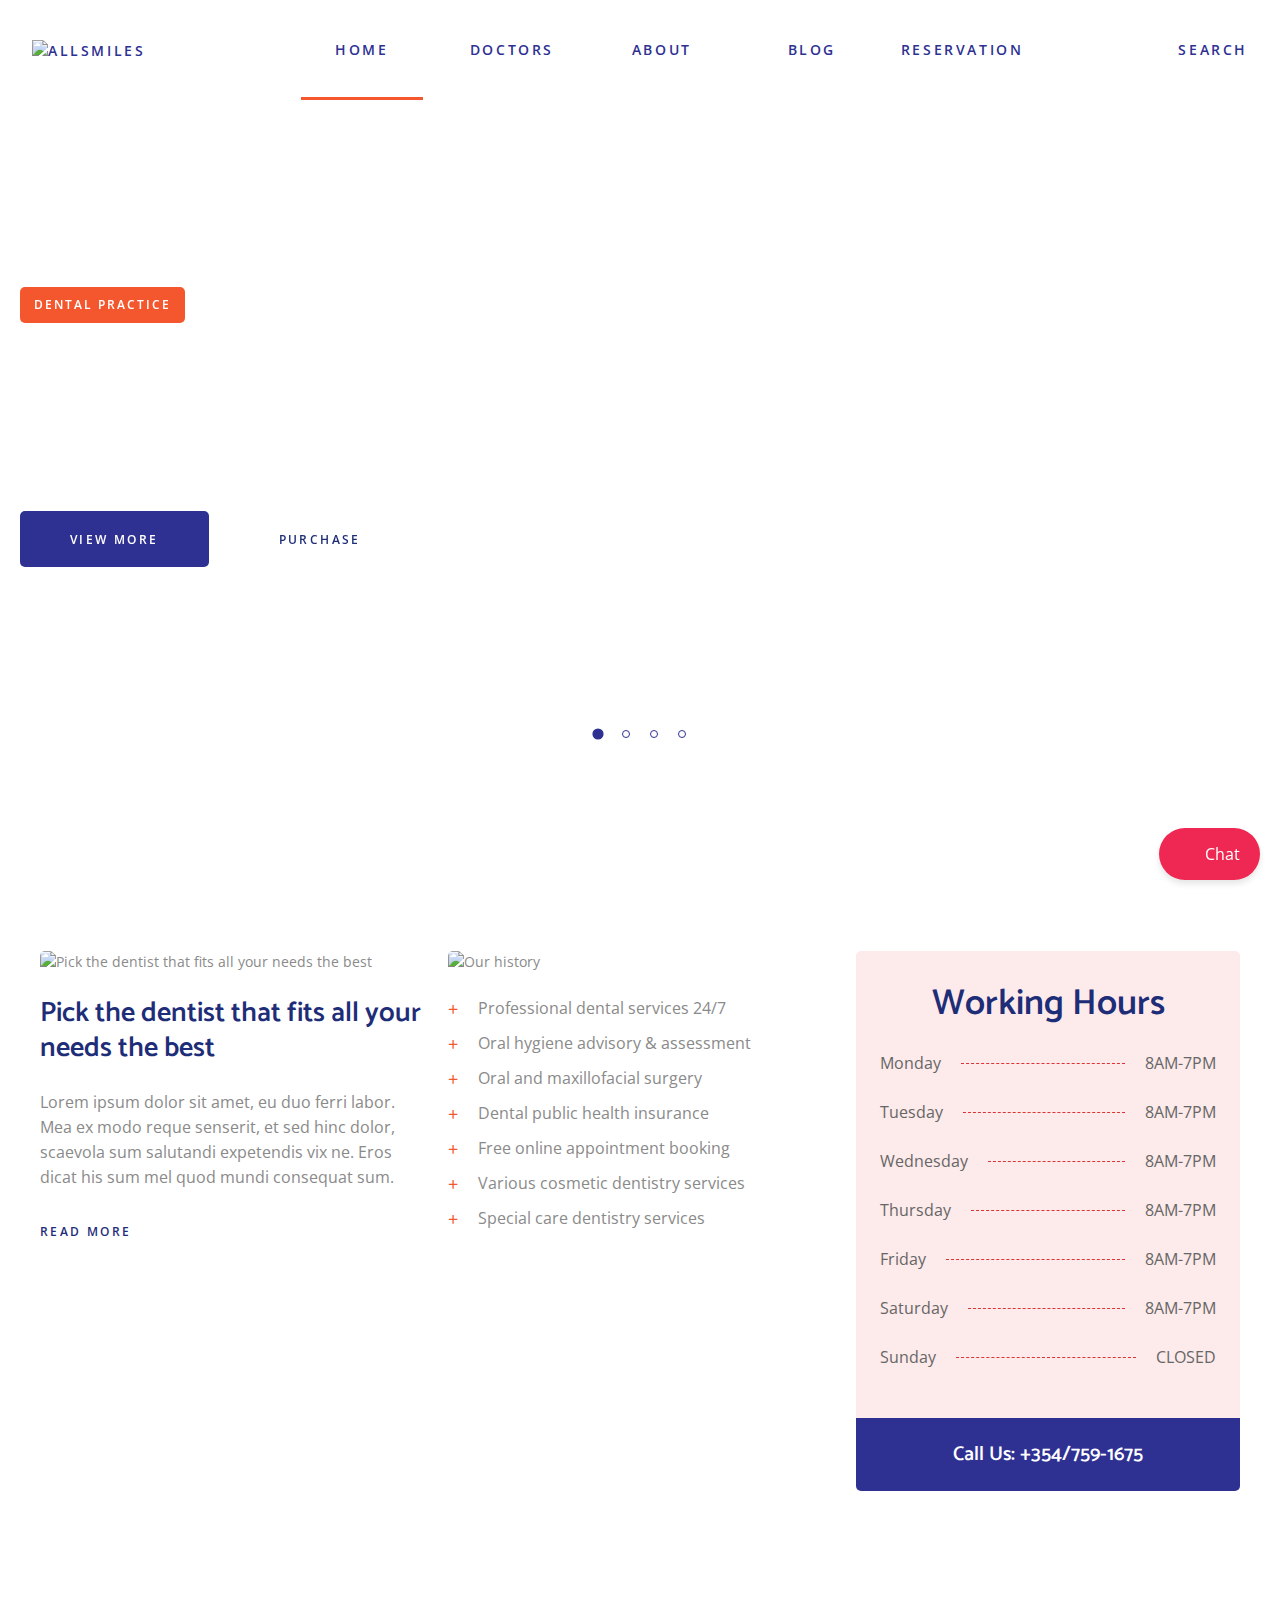
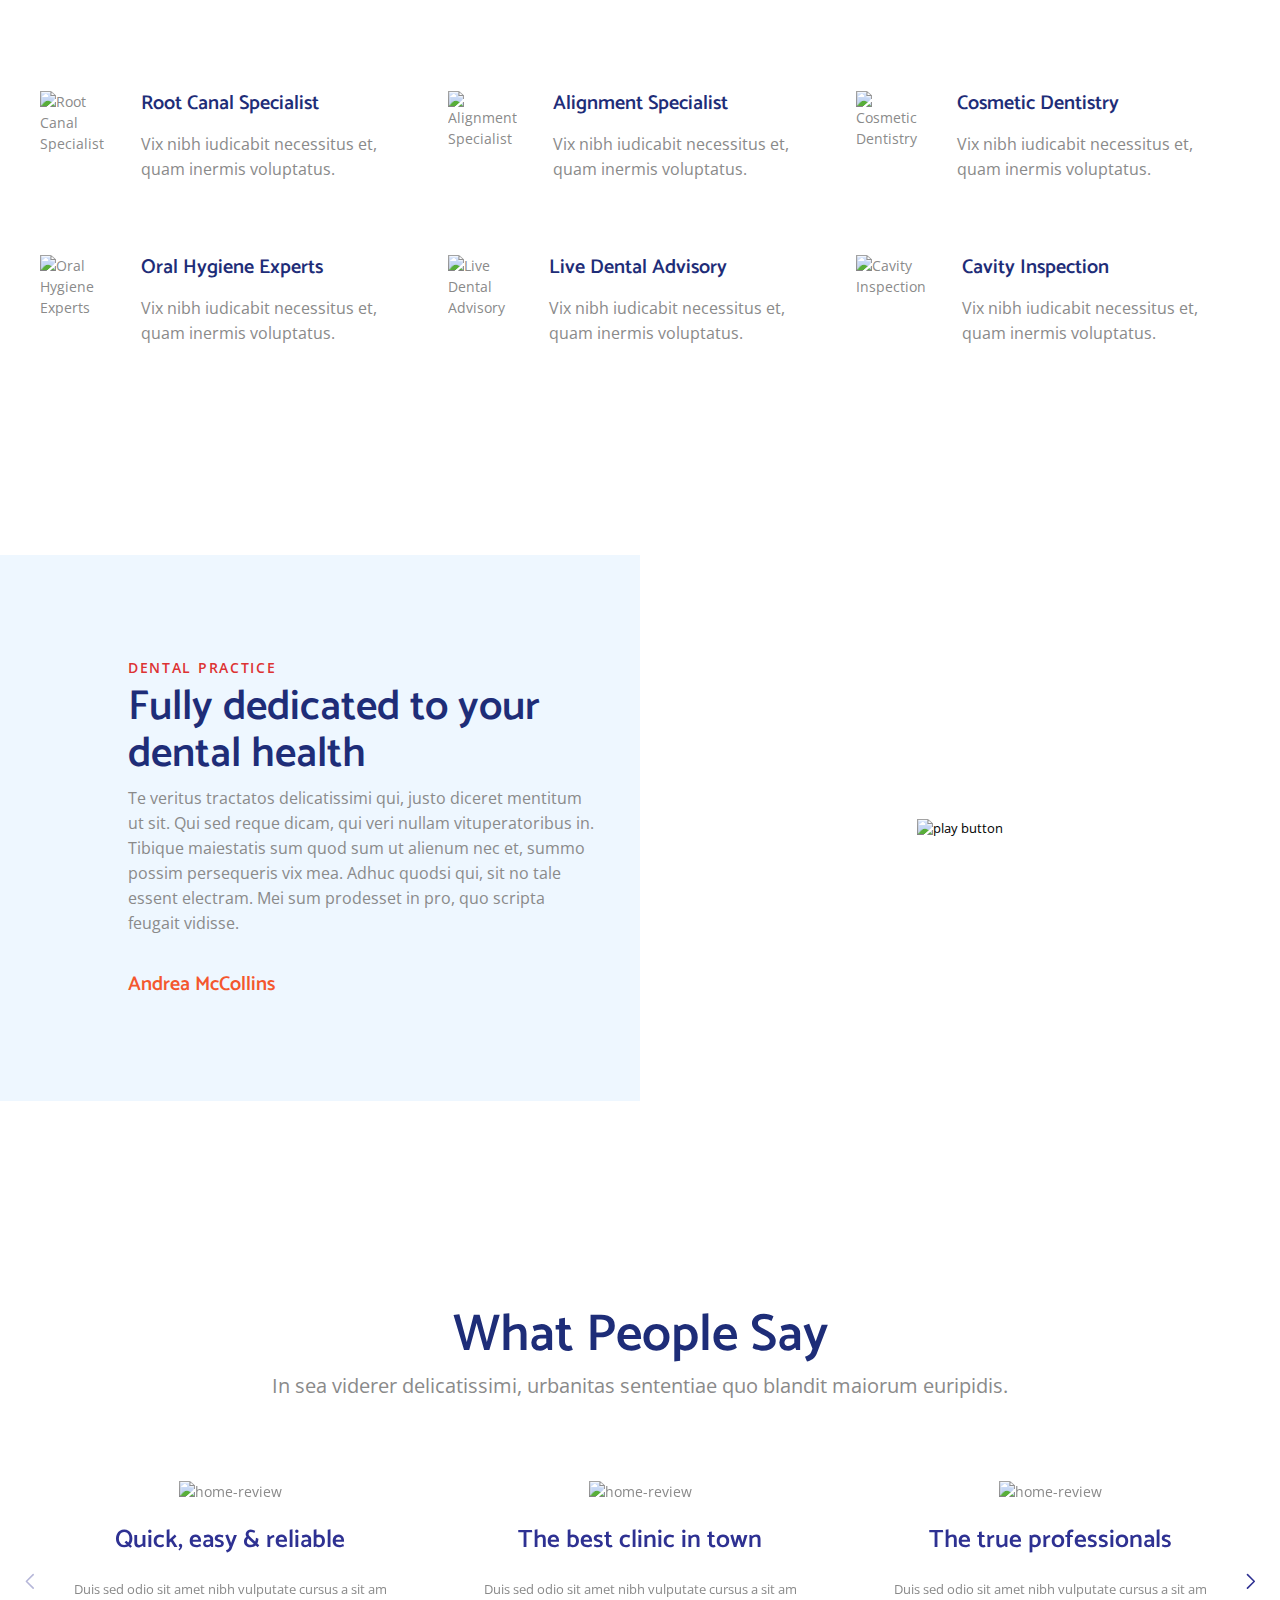
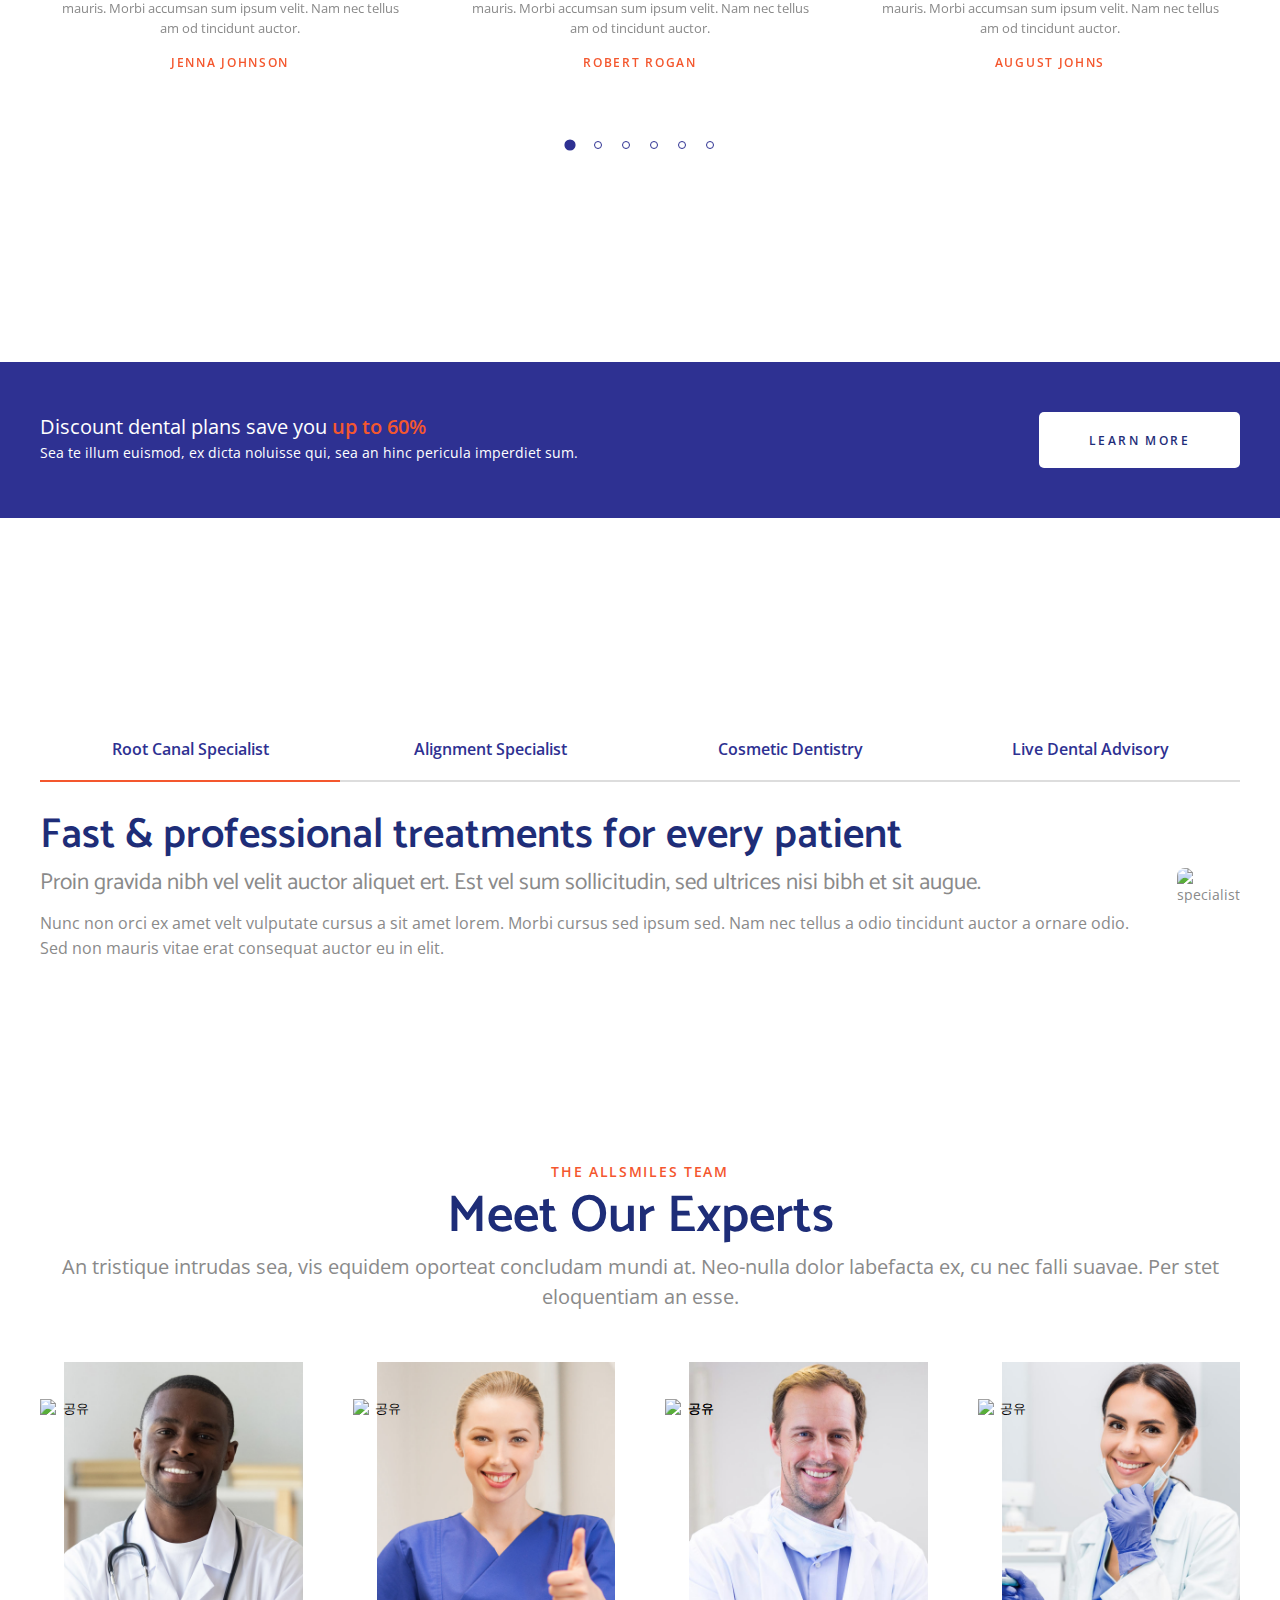
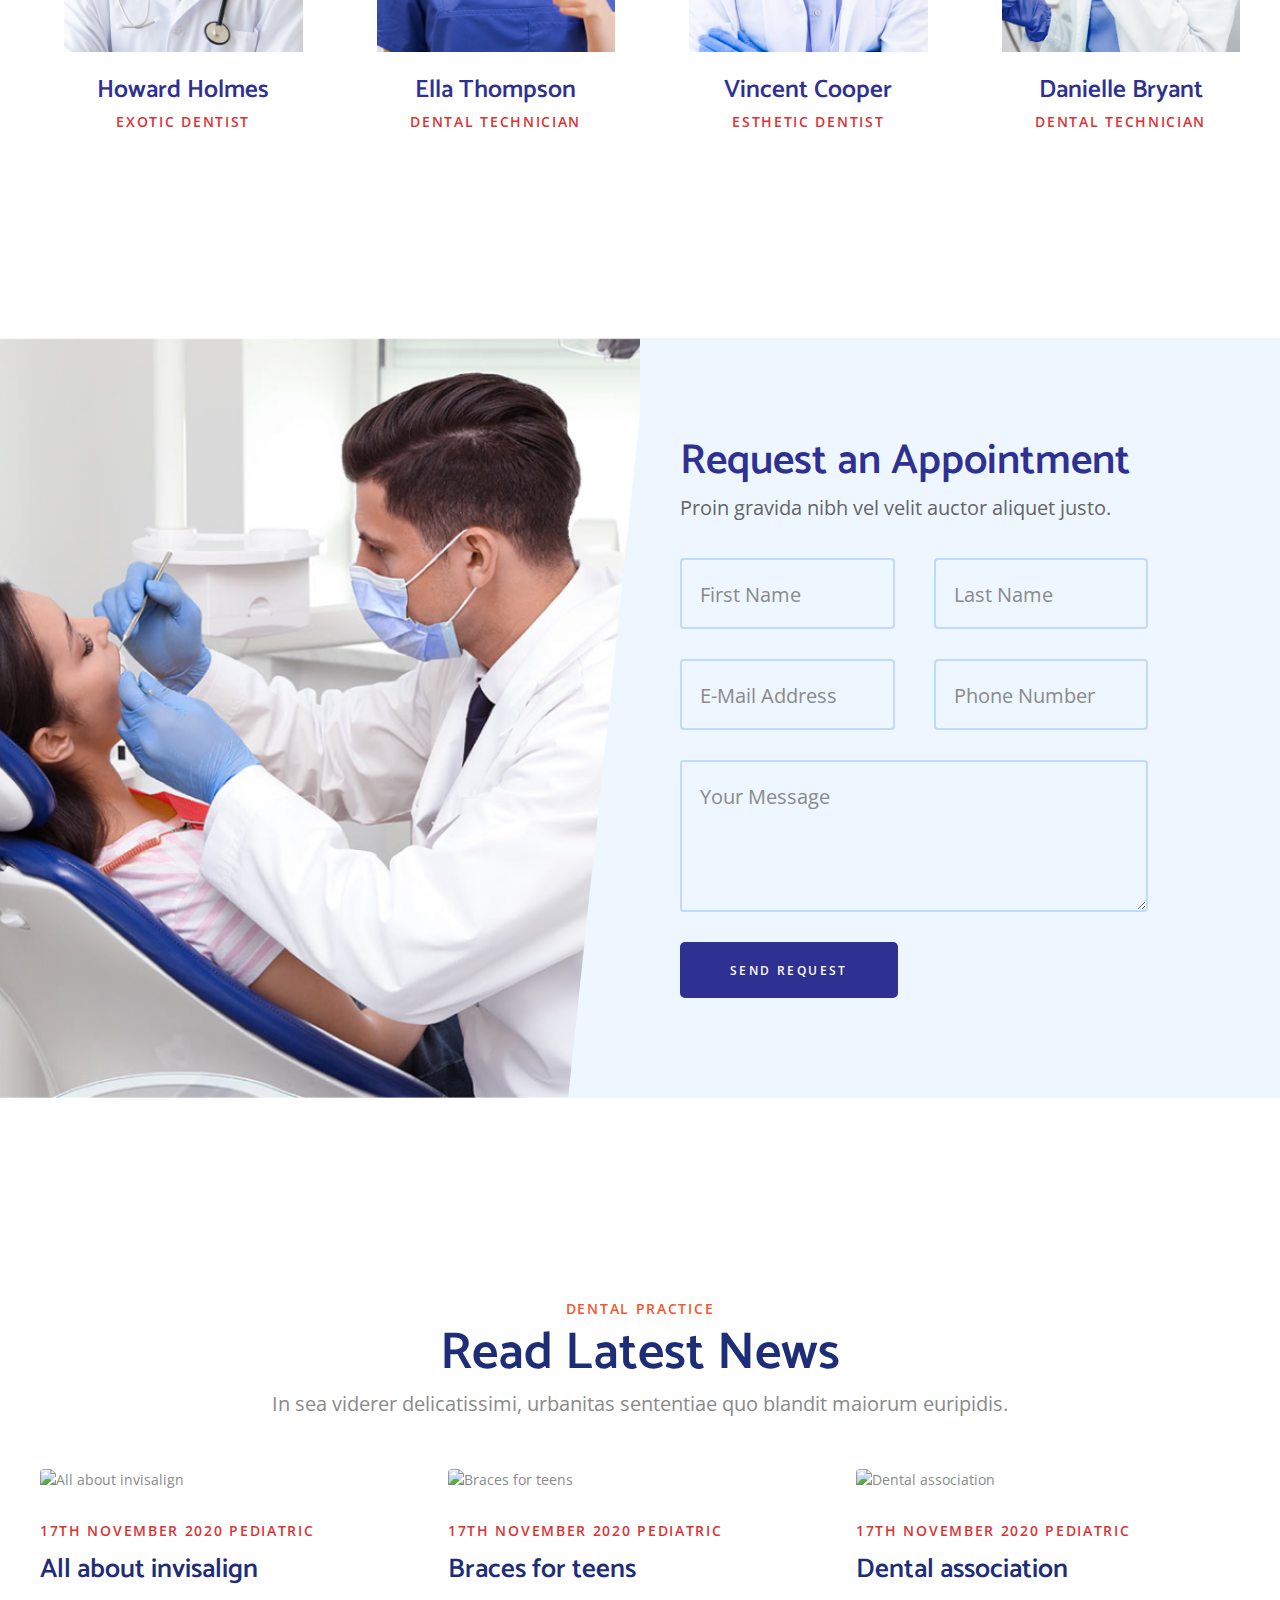
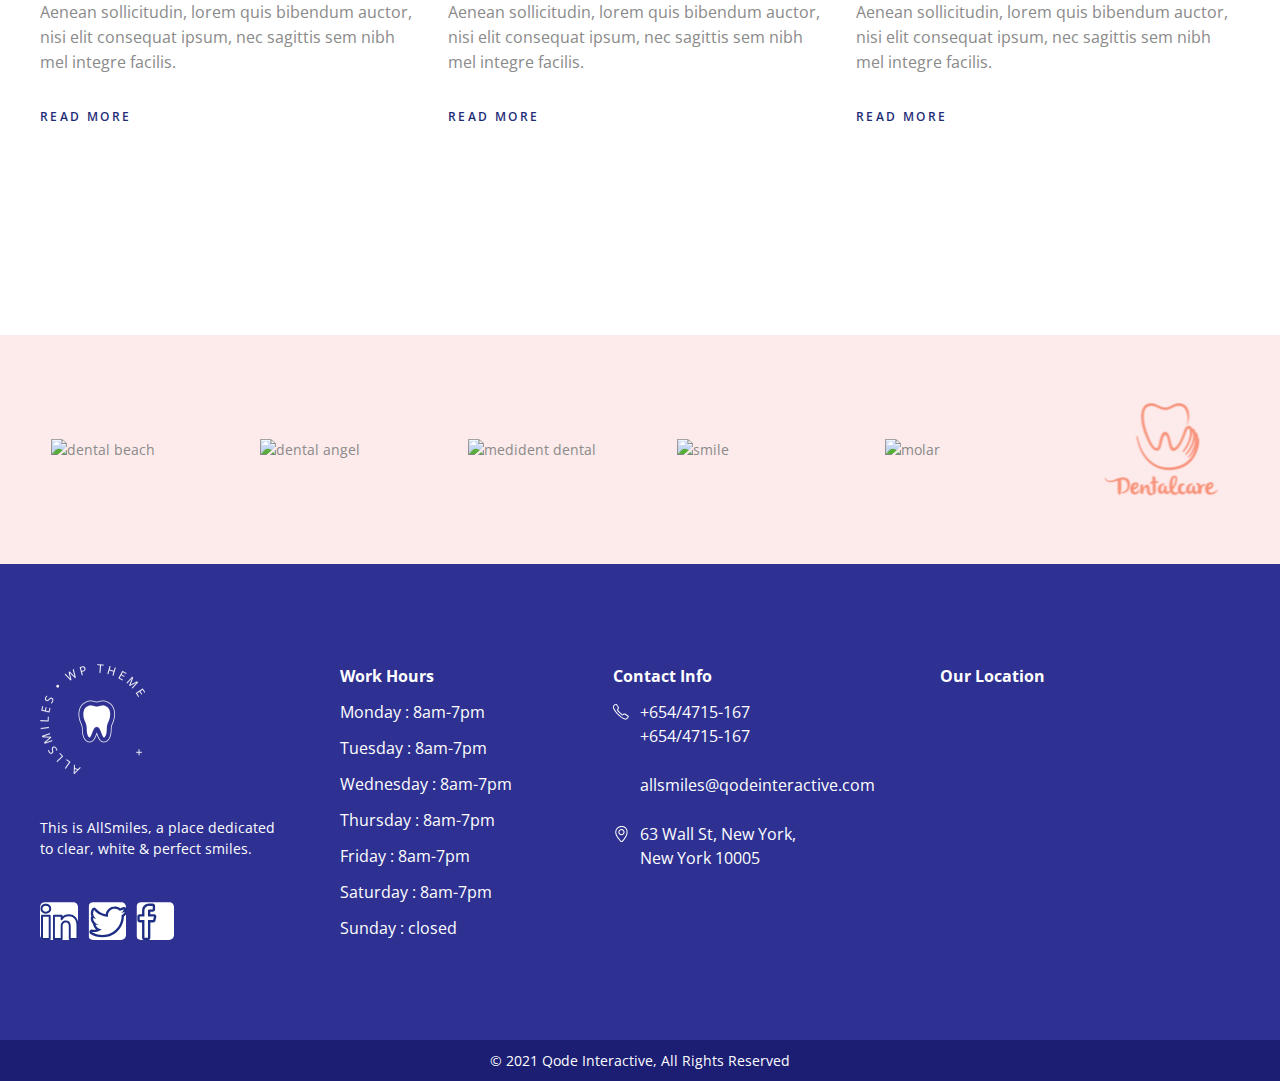
==== commit 15b0d18a: "Merge pull request #24 from claremun/main" ====
--- a/index.html
+++ b/index.html
@@ -9,9 +9,14 @@
       rel="stylesheet"
       href="https://cdn.jsdelivr.net/npm/swiper@11/swiper-bundle.min.css"
     />
-    <link href="https://fonts.googleapis.com/css2?family=Open+Sans:wght@300;400;500;600;700;800&display=swap"
-      rel="stylesheet">
-      <link href="https://fonts.googleapis.com/css2?family=Catamaran:wght@100..900&display=swap" rel="stylesheet">
+    <link
+      href="https://fonts.googleapis.com/css2?family=Open+Sans:wght@300;400;500;600;700;800&display=swap"
+      rel="stylesheet"
+    />
+    <link
+      href="https://fonts.googleapis.com/css2?family=Catamaran:wght@100..900&display=swap"
+      rel="stylesheet"
+    />
   </head>
   <body>
     <!-- 
@@ -93,7 +98,7 @@
     -->
     <div class="container home">
       <main class="main-swiper">
-        <div class="swiper mySwiper">
+        <div class="swiper mainSwiper">
           <div class="swiper-wrapper">
             <div class="swiper-slide">
               <div class="swiper-inner">
@@ -357,12 +362,321 @@
       </section>
 
       <!-- //////////보영 님 작업이 들어갈 영역/////////// -->
+      <section class="section-reveiws wrapper">
+        <div class="section-title-area">
+          <h2 class="section-title">What People Say</h2>
+          <p class="section-description">
+            In sea viderer delicatissimi, urbanitas sententiae quo blandit
+            maiorum euripidis.
+          </p>
+        </div>
+
+        <div class="swiper-area peopleSwiper-area">
+          <div class="swiper peopleSwiper">
+            <div class="swiper-wrapper">
+              <div class="swiper-slide">
+                <div class="home-review-card">
+                  <div class="home-review-image">
+                    <img src="./assets/images/review1.png" alt="home-review" />
+                  </div>
+                  <h3>Quick, easy & reliable</h3>
+                  <p>
+                    Duis sed odio sit amet nibh vulputate cursus a sit am
+                    mauris. Morbi accumsan sum ipsum velit. Nam nec tellus am od
+                    tincidunt auctor.
+                  </p>
+                  <span> JENNA JOHNSON </span>
+                </div>
+              </div>
+              <div class="swiper-slide">
+                <div class="home-review-card">
+                  <div class="home-review-image">
+                    <img src="./assets/images/review2.png" alt="home-review" />
+                  </div>
+                  <h3>The best clinic in town</h3>
+                  <p>
+                    Duis sed odio sit amet nibh vulputate cursus a sit am
+                    mauris. Morbi accumsan sum ipsum velit. Nam nec tellus am od
+                    tincidunt auctor.
+                  </p>
+                  <span> ROBERT ROGAN </span>
+                </div>
+              </div>
+              <div class="swiper-slide">
+                <div class="home-review-card">
+                  <div class="home-review-image">
+                    <img src="./assets/images/review3.png" alt="home-review" />
+                  </div>
+                  <h3>The true professionals</h3>
+                  <p>
+                    Duis sed odio sit amet nibh vulputate cursus a sit am
+                    mauris. Morbi accumsan sum ipsum velit. Nam nec tellus am od
+                    tincidunt auctor.
+                  </p>
+                  <span> AUGUST JOHNS </span>
+                </div>
+              </div>
+              <div class="swiper-slide">
+                <div class="home-review-card">
+                  <div class="home-review-image">
+                    <img src="./assets/images/review2.png" alt="home-review" />
+                  </div>
+                  <h3>Quick, easy & reliable</h3>
+                  <p>
+                    Duis sed odio sit amet nibh vulputate cursus a sit am
+                    mauris. Morbi accumsan sum ipsum velit. Nam nec tellus am od
+                    tincidunt auctor.
+                  </p>
+                </div>
+              </div>
+              <div class="swiper-slide">
+                <div class="home-review-card">
+                  <div class="home-review-image">
+                    <img src="./assets/images/review3.png" alt="home-review" />
+                  </div>
+                  <h3>Quick, easy & reliable</h3>
+                  <p>
+                    Duis sed odio sit amet nibh vulputate cursus a sit am
+                    mauris. Morbi accumsan sum ipsum velit. Nam nec tellus am od
+                    tincidunt auctor.
+                  </p>
+                </div>
+              </div>
+              <div class="swiper-slide">
+                <div class="home-review-card">
+                  <div class="home-review-image">
+                    <img src="./assets/images/review1.png" alt="home-review" />
+                  </div>
+                  <h3>Quick, easy & reliable</h3>
+                  <p>
+                    Duis sed odio sit amet nibh vulputate cursus a sit am
+                    mauris. Morbi accumsan sum ipsum velit. Nam nec tellus am od
+                    tincidunt auctor.
+                  </p>
+                </div>
+              </div>
+              <div class="swiper-slide">
+                <div class="home-review-card">
+                  <div class="home-review-image">
+                    <img src="./assets/images/review2.png" alt="home-review" />
+                  </div>
+                  <h3>Quick, easy & reliable</h3>
+                  <p>
+                    Duis sed odio sit amet nibh vulputate cursus a sit am
+                    mauris. Morbi accumsan sum ipsum velit. Nam nec tellus am od
+                    tincidunt auctor.
+                  </p>
+                </div>
+              </div>
+              <div class="swiper-slide">
+                <div class="home-review-card">
+                  <div class="home-review-image">
+                    <img src="./assets/images/review3.png" alt="home-review" />
+                  </div>
+                  <h3>Quick, easy & reliable</h3>
+                  <p>
+                    Duis sed odio sit amet nibh vulputate cursus a sit am
+                    mauris. Morbi accumsan sum ipsum velit. Nam nec tellus am od
+                    tincidunt auctor.
+                  </p>
+                </div>
+              </div>
+            </div>
+          </div>
+          <div class="swiper-button-prev"></div>
+          <div class="swiper-button-next"></div>
+          <div class="swiper-pagination"></div>
+        </div>
+      </section>
+
+      <!-- banner-->
+      <section class="section-banner wrapper">
+        <div class="banner-area">
+          <div class="banner-text">
+            <h2>Discount dental plans save you <span>up to 60%</span></h2>
+            <p>
+              Sea te illum euismod, ex dicta noluisse qui, sea an hinc pericula
+              imperdiet sum.
+            </p>
+          </div>
+          <button type="button" class="btn btn-white">learn more</button>
+        </div>
+      </section>
+
+      <!-- specialists -->
+      <section class="section-specialists wrapper">
+        <div class="specialists-services">
+          <button type="button" class="active">Root Canal Specialist</button>
+          <button type="button">Alignment Specialist</button>
+          <button type="button">Cosmetic Dentistry</button>
+          <button type="button">Live Dental Advisory</button>
+        </div>
+
+        <div class="specialists-content">
+          <div class="specialists-content-text">
+            <h2>Fast & professional treatments for every patient</h2>
+            <h3>
+              Proin gravida nibh vel velit auctor aliquet ert. Est vel sum
+              sollicitudin, sed ultrices nisi bibh et sit augue.
+            </h3>
+            <p>
+              Nunc non orci ex amet velt vulputate cursus a sit amet lorem.
+              Morbi cursus sed ipsum sed. Nam nec tellus a odio tincidunt auctor
+              a ornare odio. Sed non mauris vitae erat consequat auctor eu in
+              elit.
+            </p>
+          </div>
+          <div class="specialists-content-image">
+            <img src="./assets/images/specialist.png" alt="specialist" />
+          </div>
+        </div>
+      </section>
+
+      <!-- experts -->
+      <section class="section-experts wrapper">
+        <div class="section-title-area">
+          <span class="section-sub-title">THE ALLSMILES TEAM</span>
+          <h2 class="section-title">Meet Our Experts</h2>
+          <p class="section-description">
+            An tristique intrudas sea, vis equidem oporteat concludam mundi at.
+            Neo-nulla dolor labefacta ex, cu nec falli suavae. Per stet
+            eloquentiam an esse.
+          </p>
+        </div>
+
+        <div class="experts-grid">
+          <div class="experts-grid-member">
+            <img
+              src="./assets/images/experts1.png"
+              class="share-experts"
+              alt="Howard Holmes"
+            />
+            <button type="button" class="btn-share">
+              <img src="./assets/images/ico_share.svg" alt="공유" />
+            </button>
+            <div class="experts-info">
+              <h4>Howard Holmes</h4>
+              <p>EXOTIC DENTIST</p>
+            </div>
+          </div>
+          <div class="experts-grid-member">
+            <img
+              src="./assets/images/experts2.png"
+              class="share-experts"
+              alt="Ella Thompson"
+            />
+            <button type="button" class="btn-share">
+              <img src="./assets/images/ico_share.svg" alt="공유" />
+            </button>
+            <div class="experts-info">
+              <h4>Ella Thompson</h4>
+              <p>DENTAL TECHNICIAN</p>
+            </div>
+          </div>
+          <div class="experts-grid-member">
+            <img
+              src="./assets/images/experts3.png"
+              class="share-experts"
+              alt="Vincent Cooper"
+            />
+            <button type="button" class="btn-share">
+              <img src="./assets/images/ico_share.svg" alt="공유" />
+            </button>
+            <button type="button" class="btn-share">
+              <img src="./assets/images/ico_share.svg" alt="공유" />
+            </button>
+            <div class="experts-info">
+              <h4>Vincent Cooper</h4>
+              <p>ESTHETIC DENTIST</p>
+            </div>
+          </div>
+          <div class="experts-grid-member">
+            <img
+              src="./assets/images/experts4.png"
+              class="share-experts"
+              alt="Danielle Bryant"
+            />
+            <button type="button" class="btn-share">
+              <img src="./assets/images/ico_share.svg" alt="공유" />
+            </button>
+            <div class="experts-info">
+              <h4>Danielle Bryant</h4>
+              <p>DENTAL TECHNICIAN</p>
+            </div>
+          </div>
+        </div>
+      </section>
+
+      <!-- request -->
+      <section class="section-request">
+        <div class="request-img">
+          <img src="./assets/images/section5.png" />
+        </div>
+        <div class="request-right">
+          <h2>Request an Appointment</h2>
+          <p>Proin gravida nibh vel velit auctor aliquet justo.</p>
+          <form class="request-form">
+            <div class="request-ipt">
+              <label class="label-animation">
+                <input
+                  type="text"
+                  name="firstname"
+                  id="firstname"
+                  placeholder="&nbsp;"
+                />
+                <span class="label">First Name</span>
+              </label>
+              <label class="label-animation">
+                <input
+                  type="text"
+                  name="lastname"
+                  id="lastname"
+                  placeholder="&nbsp;"
+                />
+                <span class="label">Last Name</span>
+              </label>
+            </div>
+            <div class="request-ipt">
+              <label class="label-animation">
+                <input
+                  type="email"
+                  name="email"
+                  id="email"
+                  placeholder="&nbsp;"
+                />
+                <span class="label">E-Mail Address</span>
+              </label>
+              <label class="label-animation">
+                <input
+                  type="tel"
+                  name="phonenumber"
+                  id="phonenumber"
+                  placeholder="&nbsp;"
+                />
+                <span class="label">Phone Number</span>
+              </label>
+            </div>
+            <div class="request-ipt">
+              <label class="label-animation">
+                <textarea
+                  name="message"
+                  rows="4"
+                  id="message"
+                  placeholder="&nbsp;"
+                ></textarea>
+                <span class="label">Your Message</span>
+              </label>
+            </div>
+            <button class="btn btn-primary">Send Request</button>
+          </form>
+        </div>
+      </section>
 
       <section class="section-news news wrapper">
-        <div class="news-top">
-          <span class="dental-practice">dental practice</span>
-          <h2 class="news-title">Read Latest News</h2>
-          <p class="news-description">
+        <div class="section-title-area">
+          <span class="section-sub-title">dental practice</span>
+          <h2 class="section-title">Read Latest News</h2>
+          <p class="section-description">
             In sea viderer delicatissimi, urbanitas sententiae quo blandit
             maiorum euripidis.
           </p>
@@ -507,7 +821,7 @@
 
     <!-- Initialize Swiper -->
     <script>
-      var swiper = new Swiper(".mySwiper", {
+      var swiper = new Swiper(".mainSwiper", {
         navigation: {
           nextEl: ".swiper-button-next",
           prevEl: ".swiper-button-prev",
@@ -516,6 +830,24 @@
           el: ".swiper-pagination",
         },
       });
+
+      var swiper = new Swiper(".peopleSwiper", {
+        navigation: {
+          nextEl: ".swiper-button-next",
+          prevEl: ".swiper-button-prev",
+        },
+        pagination: {
+          el: ".peopleSwiper-area .swiper-pagination",
+        },
+        slidesPerView: 2,
+        spaceBetween: 20,
+        breakpoints: {
+          768: {
+            slidesPerView: 3,
+            spaceBetween: 30,
+          },
+        },
+      });
     </script>
     <script src="./assets/js/script.js"></script>
   </body>
--- a/assets/css/style.css
+++ b/assets/css/style.css
@@ -185,54 +185,6 @@
   clip: rect(1px, 1px, 1px, 1px);
 }
 
-@font-face {
-  font-family: "Open Sans";
-  font-style: normal;
-  font-weight: 400;
-  src: url("../fonts/OpenSans/OpenSans-Regular.woff") format("woff");
-}
-@font-face {
-  font-family: "Open Sans";
-  font-style: normal;
-  font-weight: 500;
-  src: url("../fonts/OpenSans/OpenSans-Medium.woff") format("woff");
-}
-@font-face {
-  font-family: "Open Sans";
-  font-style: normal;
-  font-weight: 600;
-  src: url("../fonts/OpenSans/OpenSans-SemiBold.woff") format("woff");
-}
-@font-face {
-  font-family: "Open Sans";
-  font-style: normal;
-  font-weight: 700;
-  src: url("../fonts/OpenSans/OpenSans-Bold.woff") format("woff");
-}
-@font-face {
-  font-family: "Catamaran";
-  font-style: normal;
-  font-weight: 400;
-  src: url("../fonts/Catamaran/Catamaran-Regular.woff") format("woff");
-}
-@font-face {
-  font-family: "Catamaran";
-  font-style: normal;
-  font-weight: 500;
-  src: url("../fonts/Catamaran/Catamaran-Medium.woff") format("woff");
-}
-@font-face {
-  font-family: "Catamaran";
-  font-style: normal;
-  font-weight: 600;
-  src: url("../fonts/Catamaran/Catamaran-SemiBold.woff") format("woff");
-}
-@font-face {
-  font-family: "Catamaran";
-  font-style: normal;
-  font-weight: 700;
-  src: url("../fonts/Catamaran/Catamaran-Bold.woff") format("woff");
-}
 .btn {
   display: -webkit-inline-box;
   display: -ms-inline-flexbox;
@@ -757,6 +709,8 @@
   font-weight: 600;
   line-height: 2rem;
   color: #f4572e;
+  text-transform: uppercase;
+  letter-spacing: 0.17rem;
 }
 .section-title-area .section-description {
   font-size: 2rem;
@@ -781,7 +735,7 @@
   display: grid;
   grid-template-columns: repeat(3, 1fr);
   gap: 6.4rem 2.4rem;
-  margin-top: 6.4rem;
+  margin-top: 5rem;
 }
 .news .news-list li {
   min-width: 33.33%;
@@ -802,6 +756,7 @@
   font-weight: 600;
   line-height: 1.8rem;
   color: #f4572e;
+  letter-spacing: 0.17rem;
 }
 .news .news-list li .news-info .news-title {
   overflow: hidden;
@@ -898,6 +853,22 @@
 .container.home {
   padding-bottom: 0rem !important;
 }
+.container.home section[class^=section] {
+  margin-bottom: 20rem;
+}
+@media (width < 1024px) {
+  .container.home section[class^=section] {
+    margin-bottom: 12rem;
+  }
+}
+@media (width < 768px) {
+  .container.home section[class^=section] {
+    margin-bottom: 10rem;
+  }
+}
+.container.home section.section-symbols {
+  margin-bottom: 0;
+}
 .container.home .main-swiper {
   position: relative;
   margin-bottom: 20rem;
@@ -1033,7 +1004,6 @@
 .container.home .section-intro {
   display: grid;
   grid-template-columns: repeat(3, 1fr);
-  margin-bottom: 20rem;
   gap: 2.4rem;
 }
 .container.home .section-intro .intro-content .intro-image {
@@ -1168,56 +1138,10 @@
     gap: 3.6rem;
   }
 }
-.container.home .section-inspection {
-  display: grid;
-  grid-template-columns: repeat(3, 1fr);
-  gap: 6.4rem 2.4rem;
-  margin-bottom: 20rem;
-}
-.container.home .section-inspection .inspection-item {
-  display: -webkit-box;
-  display: -ms-flexbox;
-  display: flex;
-  gap: 3.6rem;
-}
-.container.home .section-inspection .inspection-item img {
-  width: 10rem;
-  height: 10rem;
-}
-.container.home .section-inspection .inspection-item .inspection-item-content .inspection-title {
-  color: #1e2d78;
-  font-family: "Catamaran", sans-serif;
-  font-size: 2rem;
-  font-weight: 600;
-  line-height: 2.5rem;
-  margin-bottom: 1.6rem;
-}
-.container.home .section-inspection .inspection-item .inspection-item-content .inspection-description {
-  font-size: 1.6rem;
-  line-height: 2.5rem;
-}
-@media (width < 1024px) {
-  .container.home .section-inspection {
-    margin-bottom: 10rem;
-  }
-  .container.home .section-inspection {
-    grid-template-columns: repeat(2, 1fr);
-  }
-  .container.home .section-inspection li {
-    min-width: 50%;
-  }
-}
-@media (width < 768px) {
-  .container.home .section-inspection {
-    grid-template-columns: 1fr;
-    gap: 4rem;
-  }
-}
 .container.home .section-dental-health {
   display: -webkit-box;
   display: -ms-flexbox;
   display: flex;
-  margin-bottom: 20rem;
 }
 .container.home .section-dental-health .dental-health-content {
   display: -webkit-box;
@@ -1301,61 +1225,12 @@
     padding: 6rem 5rem;
   }
 }
-.container.home .section-news {
-  display: -webkit-box;
-  display: -ms-flexbox;
-  display: flex;
-  -webkit-box-orient: vertical;
-  -webkit-box-direction: normal;
-      -ms-flex-direction: column;
-          flex-direction: column;
-  -webkit-box-pack: center;
-      -ms-flex-pack: center;
-          justify-content: center;
-  -webkit-box-align: center;
-      -ms-flex-align: center;
-          align-items: center;
-  margin-bottom: 20rem;
-  gap: 4.2rem;
-}
-.container.home .section-news .news-top {
-  text-align: center;
-}
-.container.home .section-news .news-top .dental-practice {
-  color: #dd3333;
-  font-size: 1.4rem;
-  font-weight: 600;
-  line-height: 2.5rem;
-  letter-spacing: 0.17rem;
-  text-transform: uppercase;
-}
-.container.home .section-news .news-top .news-title {
-  color: #1e2d78;
-  font-family: "Catamaran", sans-serif;
-  font-size: 5.2rem;
-  font-weight: 600;
-  line-height: 6rem;
-}
-.container.home .section-news .news-top .news-description {
-  font-size: 2rem;
-  line-height: 3rem;
-}
 .container.home .section-news .news-list li .news-info .news-date {
   color: #dd3333;
   line-height: 2.5rem;
   letter-spacing: 0.17rem;
   text-transform: uppercase;
   margin-bottom: 0.47rem;
-}
-@media (width < 1024px) {
-  .container.home .section-news {
-    margin-bottom: 10rem;
-  }
-}
-@media (width < 768px) {
-  .container.home .section-news {
-    margin-bottom: 10rem;
-  }
 }
 .container.home .section-symbols {
   display: grid;
@@ -1395,38 +1270,64 @@
   }
 }
 
-.container.home .section-reveiws .reviews {
-  -webkit-box-pack: center;
-      -ms-flex-pack: center;
-          justify-content: center;
-  text-align: center;
-  margin-bottom: 10rem;
-}
-.container.home .section-reveiws .reviews .reviews-title {
+.section-inspection {
+  display: grid;
+  grid-template-columns: repeat(3, 1fr);
+  gap: 6.4rem 2.4rem;
+}
+.section-inspection .inspection-item {
+  display: -webkit-box;
+  display: -ms-flexbox;
+  display: flex;
+  gap: 3.6rem;
+}
+.section-inspection .inspection-item img {
+  width: 10rem;
+  height: 10rem;
+}
+.section-inspection .inspection-item .inspection-item-content .inspection-title {
   color: #1e2d78;
   font-family: "Catamaran", sans-serif;
-  font-size: 5.2rem;
-  font-weight: 600;
-  line-height: 6rem;
-}
-.container.home .section-reveiws .reviews .reviews-description {
   font-size: 2rem;
-  line-height: 3rem;
+  font-weight: 600;
+  line-height: 2.5rem;
+  margin-bottom: 1.6rem;
+}
+.section-inspection .inspection-item .inspection-item-content .inspection-description {
+  font-size: 1.6rem;
+  line-height: 2.5rem;
+}
+@media (width < 1024px) {
+  .section-inspection {
+    margin-bottom: 10rem;
+  }
+  .section-inspection {
+    grid-template-columns: repeat(2, 1fr);
+  }
+  .section-inspection li {
+    min-width: 50%;
+  }
+}
+@media (width < 768px) {
+  .section-inspection {
+    grid-template-columns: 1fr;
+    gap: 4rem;
+  }
+}
+
+.container.home {
+  /* request section 종료*/
 }
 .container.home .swiper-area {
   position: relative;
-  margin-bottom: 20rem;
 }
 .container.home .swiper-area .swiper.peopleSwiper {
   max-width: 1200px;
   margin: 0 auto;
 }
-.container.home .swiper-area .swiper.peopleSwiper .swiper-wrapper {
-  margin-bottom: 8rem;
-}
 .container.home .swiper-area .swiper.peopleSwiper .swiper-wrapper .home-review-card {
   text-align: center;
-  padding: 0 2rem;
+  padding: 8rem 2rem 9rem;
 }
 .container.home .swiper-area .swiper.peopleSwiper .swiper-wrapper .home-review-card .home-review-image img {
   width: 100px;
@@ -1490,7 +1391,6 @@
   color: #fff;
   max-width: 1920px;
   padding: 5rem 0;
-  margin-bottom: 20rem;
 }
 .container.home .section-banner .banner-area {
   display: -webkit-box;
@@ -1510,10 +1410,9 @@
   color: #f4572e;
   font-weight: 600;
 }
-.container.home .section-banner .banner-area .banner-text .btn-white {
+.container.home .section-banner .banner-area .btn-white {
   letter-spacing: 0.24rem;
   text-transform: uppercase;
-  margin-left: 1.6rem;
 }
 @media (width < 768px) {
   .container.home .section-banner .banner-area {
@@ -1528,45 +1427,13 @@
 }
 @media (width < 1024px) {
   .container.home .section-banner {
+    padding: 2.8rem 0;
     margin-bottom: 12rem;
   }
 }
 @media (width < 768px) {
   .container.home .section-banner {
     margin-bottom: 10rem;
-  }
-}
-.container.home .section-specialists .specialists-services {
-  display: grid;
-  grid-template-columns: repeat(4, 1fr);
-  max-width: 1200px;
-  margin: 0 auto;
-  margin-bottom: 3rem;
-}
-.container.home .section-specialists .specialists-services .specialists-services-item {
-  color: #2e3192;
-  text-align: center;
-  border-bottom: 2px solid #ddd;
-  margin-bottom: 2rem;
-}
-.container.home .section-specialists .specialists-services .specialists-services-item h3 {
-  margin-bottom: 1rem;
-  font-weight: 600;
-  font-size: 1.6rem;
-}
-.container.home .section-specialists .specialists-services .specialists-services-item:hover {
-  border-bottom-color: #f4572e;
-}
-@media (max-width: 1023px) {
-  .container.home .section-specialists .specialists-services {
-    grid-template-columns: repeat(2, 1fr);
-    margin-bottom: 5rem;
-  }
-}
-@media (max-width: 767px) {
-  .container.home .section-specialists .specialists-services {
-    grid-template-columns: repeat(1, 1fr);
-    margin-bottom: 0rem;
   }
 }
 .container.home .section-specialists .specialists-content {
@@ -1578,7 +1445,6 @@
   -webkit-box-align: center;
       -ms-flex-align: center;
           align-items: center;
-  margin-bottom: 20rem;
 }
 .container.home .section-specialists .specialists-content .specialists-content-text h2 {
   color: #1e2d78;
@@ -1591,7 +1457,6 @@
 .container.home .section-specialists .specialists-content .specialists-content-text h3 {
   font-family: "Catamaran", sans-serif;
   font-size: 2.3rem;
-  font-weight: 200;
   line-height: 3.2rem;
   margin-bottom: 1.2rem;
 }
@@ -1603,20 +1468,28 @@
   .container.home .section-specialists .specialists-content .specialists-content-text {
     margin-bottom: 3rem;
   }
+  .container.home .section-specialists .specialists-content .specialists-content-text h2 {
+    font-size: 3.8rem;
+    line-height: 4.2rem;
+  }
+  .container.home .section-specialists .specialists-content .specialists-content-text h3 {
+    font-size: 2rem;
+    line-height: 2.6rem;
+  }
+  .container.home .section-specialists .specialists-content .specialists-content-text p {
+    font-size: 1.4rem;
+    line-height: 2rem;
+  }
 }
 .container.home .section-specialists .specialists-content .specialists-content-image img {
-  max-width: 100%;
+  display: block;
+  width: 100%;
   border-radius: 8px;
 }
 @media (width < 1024px) {
   .container.home .section-specialists .specialists-content {
     width: 100%;
     margin: 0 auto;
-    -webkit-box-orient: vertical;
-    -webkit-box-direction: normal;
-        -ms-flex-direction: column;
-            flex-direction: column;
-    padding: 0 10rem 10rem 10rem;
   }
 }
 @media (width < 768px) {
@@ -1634,44 +1507,32 @@
   -webkit-box-pack: center;
       -ms-flex-pack: center;
           justify-content: center;
-  margin-bottom: 20rem;
-}
-.container.home .section-experts .experts-top {
-  text-align: center;
-  margin-bottom: 10rem;
-}
-.container.home .section-experts .experts-top .experts-practice {
-  color: #dd3333;
-  font-size: 1.4rem;
-  font-weight: 600;
-  line-height: 2.5rem;
-  letter-spacing: 0.1rem;
-  text-transform: uppercase;
-}
-.container.home .section-experts .experts-top .experts-title {
-  color: #1e2d78;
-  font-family: "Catamaran", sans-serif;
-  font-size: 5.2rem;
-  font-weight: 600;
-  line-height: 6rem;
-}
-.container.home .section-experts .experts-top .experts-description {
-  font-size: 2rem;
-  line-height: 3rem;
 }
 .container.home .section-experts .experts-grid {
   display: grid;
   grid-template-columns: repeat(4, 1fr);
   gap: 5rem;
-  margin: 0px auto;
+  margin: 5rem auto 0;
 }
 .container.home .section-experts .experts-grid .experts-grid-member {
   position: relative;
   -webkit-box-pack: center;
       -ms-flex-pack: center;
           justify-content: center;
+  padding-left: 2.4rem;
 }
 .container.home .section-experts .experts-grid .experts-grid-member .share-experts {
+  width: 100%;
+}
+.container.home .section-experts .experts-grid .experts-grid-member .btn-share {
+  position: absolute;
+  left: 0;
+  top: 5%;
+  width: 5.5rem;
+  aspect-ratio: 1;
+}
+.container.home .section-experts .experts-grid .experts-grid-member .btn-share img {
+  display: block;
   width: 100%;
 }
 .container.home .section-experts .experts-grid .experts-info {
@@ -1682,7 +1543,6 @@
   font-family: "Catamaran", sans-serif;
   font-size: 2.5rem;
   font-weight: 600;
-  padding: 0 0 0 2rem;
 }
 .container.home .section-experts .experts-grid .experts-info p {
   color: #dd3333;
@@ -1692,35 +1552,39 @@
   letter-spacing: 0.17rem;
   text-transform: uppercase;
   margin-bottom: 0.4rem;
-  padding: 0 0 0 2.3rem;
 }
 @media (width < 1024px) {
   .container.home .section-experts .experts-grid {
     grid-template-columns: repeat(2, 1fr);
   }
 }
+@media (width < 768px) {
+  .container.home .section-experts .experts-grid {
+    grid-template-columns: 1fr;
+  }
+}
 @media (width < 1024px) {
   .container.home .section-experts {
     margin-bottom: 10rem;
   }
 }
-.container.home .request-form {
+.container.home .section-request {
   display: -webkit-box;
   display: -ms-flexbox;
   display: flex;
 }
-.container.home .request-form .request-img {
+.container.home .section-request .request-img {
   width: 50%;
   position: relative;
   overflow: hidden;
 }
-.container.home .request-form .request-img img {
+.container.home .section-request .request-img img {
   -o-object-fit: cover;
      object-fit: cover;
   height: 100%;
   width: 100%;
 }
-.container.home .request-form .request-img::before {
+.container.home .section-request .request-img::before {
   content: "";
   position: absolute;
   top: 0;
@@ -1735,49 +1599,19 @@
   transform: rotate(6deg);
   overflow: hidden;
 }
-@media (width < 1024px) {
-  .container.home .request-form .request-img::before {
-    content: none;
-  }
-  .container.home .request-form .request-img img {
-    width: 100%; /* 이미지가 부모 요소에 꽉 차게 하기 */
-    height: auto; /* 비율 유지 */
-  }
-}
-@media (width < 1024px) {
-  .container.home .request-form .request-img {
-    width: 100%;
-  }
-}
-.container.home .request-form .request-right {
+.container.home .section-request .request-right {
   width: 50%;
-  background: #eef7ff;
   display: -webkit-box;
   display: -ms-flexbox;
   display: flex;
-  -webkit-box-pack: center;
-      -ms-flex-pack: center;
-          justify-content: center;
-  -webkit-box-align: center;
-      -ms-flex-align: center;
-          align-items: center;
-}
-@media (width < 1024px) {
-  .container.home .request-form .request-right {
-    width: 100%;
-    padding: 0 1rem;
-  }
-}
-.container.home .request-form .request-right .request-right-wrap {
-  padding: 5rem 0 16rem 0;
-}
-@media (width < 1024px) {
-  .container.home .request-form .request-right .request-right-wrap {
-    max-width: 80rem;
-    width: 100%;
-  }
-}
-.container.home .request-form .request-right h2 {
+  -webkit-box-orient: vertical;
+  -webkit-box-direction: normal;
+      -ms-flex-direction: column;
+          flex-direction: column;
+  background: #eef7ff;
+  padding: 10rem 10% 10rem 4rem;
+}
+.container.home .section-request .request-right h2 {
   color: #2e3192;
   font-family: "Catamaran", sans-serif;
   font-size: 4.2rem;
@@ -1785,91 +1619,191 @@
   line-height: 4.7rem;
   margin-bottom: 0.8rem;
 }
-.container.home .request-form .request-right p {
+.container.home .section-request .request-right p {
   font-size: 2rem;
   color: #656565;
   margin-bottom: 3.5rem;
 }
-.container.home .request-form .request-right form .request-ipt {
+.container.home .section-request .request-right .request-form {
+  width: 100%;
+}
+.container.home .section-request .request-right .request-form .request-ipt {
+  display: -webkit-box;
+  display: -ms-flexbox;
+  display: flex;
   margin-bottom: 3rem;
-}
-@media (width < 1024px) {
-  .container.home .request-form .request-right form .request-ipt {
-    margin-bottom: 0;
-  }
-}
-.container.home .request-form .request-right form input {
-  padding: 1.5rem 2.2rem;
-  border: 2px solid #bfd9ff;
-  border-radius: 5px;
-  -webkit-box-sizing: border-box;
-          box-sizing: border-box;
-}
-@media (width < 1024px) {
-  .container.home .request-form .request-right form input {
-    width: 100%;
-    margin-right: 0;
-    margin-bottom: 3rem;
-  }
-}
-.container.home .request-form .request-right form textarea {
-  resize: none;
-  border: 2px solid #bfd9ff;
-  border-radius: 5px;
-  width: 100%;
-  -webkit-box-sizing: border-box;
-          box-sizing: border-box;
-  padding: 1.5rem 2.2rem;
-  margin-bottom: 3rem;
-}
-.container.home .request-form .request-right form input:first-child {
-  margin-right: 3.5rem;
-}
-@media (width < 1024px) {
-  .container.home .request-form .request-right form input:first-child {
-    margin-right: 0;
-  }
-}
-.container.home .request-form .request-right form .request-form-btn {
-  text-align: center;
-  padding: 1.5rem 0;
-  background: #2e3192;
-  border-radius: 5px;
-  width: 100%;
-  max-width: 21.5rem;
-  color: #fff;
-}
-@media (width < 1024px) {
-  .container.home .request-form {
+  gap: 3.5rem;
+}
+.container.home .section-request .request-right .request-form .request-ipt .label-animation {
+  display: block;
+  position: relative;
+  width: 100%;
+}
+.container.home .section-request .request-right .request-form .request-ipt .label-animation .label {
+  position: absolute;
+  top: 2.2rem;
+  left: 2rem;
+  font-size: 2rem;
+  -webkit-transition: all 0.2s;
+  transition: all 0.2s;
+}
+.container.home .section-request .request-right .request-form .request-ipt .label-animation input,
+.container.home .section-request .request-right .request-form .request-ipt .label-animation textarea {
+  color: #8a8a8a;
+  font-family: "Open sans", sans-serif;
+  font-size: 2rem;
+  padding: 2.8rem 2rem 1.2rem 2rem;
+  border-radius: 0.4rem;
+  border: 0.2rem solid #bfd9ff;
+  outline: none;
+  -webkit-transition: all 0.15s;
+  transition: all 0.15s;
+  background-color: #eef7ff;
+  width: calc(100% - 4.8rem);
+}
+.container.home .section-request .request-right .request-form .request-ipt .label-animation input:focus,
+.container.home .section-request .request-right .request-form .request-ipt .label-animation textarea:focus {
+  border: 0.2rem solid #2e3192;
+  background-color: #fff;
+}
+.container.home .section-request .request-right .request-form .request-ipt .label-animation input:not(:-moz-placeholder-shown) + .label, .container.home .section-request .request-right .request-form .request-ipt .label-animation textarea:not(:-moz-placeholder-shown) + .label {
+  color: #2e3192;
+  transform: translate3d(-1rem, -2rem, 0) scale(0.75);
+}
+.container.home .section-request .request-right .request-form .request-ipt .label-animation input:not(:-ms-input-placeholder) + .label, .container.home .section-request .request-right .request-form .request-ipt .label-animation textarea:not(:-ms-input-placeholder) + .label {
+  color: #2e3192;
+  transform: translate3d(-1rem, -2rem, 0) scale(0.75);
+}
+.container.home .section-request .request-right .request-form .request-ipt .label-animation input:not(:placeholder-shown) + .label,
+.container.home .section-request .request-right .request-form .request-ipt .label-animation textarea:not(:placeholder-shown) + .label {
+  color: #2e3192;
+  -webkit-transform: translate3d(-1rem, -2rem, 0) scale(0.75);
+          transform: translate3d(-1rem, -2rem, 0) scale(0.75);
+}
+.container.home .section-request .request-right .request-form .request-ipt .label-animation input:focus + .label,
+.container.home .section-request .request-right .request-form .request-ipt .label-animation textarea:focus + .label {
+  -webkit-transform: translate3d(-1rem, -2rem, 0) scale(0.75);
+          transform: translate3d(-1rem, -2rem, 0) scale(0.75);
+}
+.container.home .section-request .request-right .request-form .btn-primary {
+  letter-spacing: 0.24rem;
+  text-transform: uppercase;
+}
+@media (width < 1024px) {
+  .container.home .section-request {
     -webkit-box-orient: vertical;
     -webkit-box-direction: normal;
         -ms-flex-direction: column;
             flex-direction: column;
   }
+  .container.home .section-request .request-img {
+    width: 100%;
+  }
+  .container.home .section-request .request-img::before {
+    content: none;
+  }
+  .container.home .section-request .request-img img {
+    display: block;
+    width: 100%; /* 이미지가 부모 요소에 꽉 차게 하기 */
+    height: auto; /* 비율 유지 */
+  }
+  .container.home .section-request .request-right {
+    width: 100%;
+    padding: 6rem 10rem;
+  }
+  .container.home .section-request .request-right .request-form .btn-primary {
+    width: calc(100% - 0.4rem);
+  }
+}
+@media (width < 768px) {
+  .container.home .section-request .request-right {
+    padding: 6rem 2rem;
+  }
+  .container.home .section-request .request-right .request-form .request-ipt {
+    margin-bottom: 1.5rem;
+    gap: 1rem;
+  }
+  .container.home .section-request .request-right .request-form .request-ipt:nth-child(2) {
+    display: -webkit-box;
+    display: -ms-flexbox;
+    display: flex;
+    -webkit-box-orient: vertical;
+    -webkit-box-direction: normal;
+        -ms-flex-direction: column;
+            flex-direction: column;
+    width: calc(100% - 0.2rem);
+  }
+  .container.home .section-request .request-right .request-form .btn-primary {
+    width: calc(100% - 0.4rem);
+  }
+}
+
+/* container 종료*/
+.specialists-services {
+  display: grid;
+  grid-template-columns: repeat(4, 1fr);
+  max-width: 1200px;
+  margin: 0 auto;
+  margin-bottom: 3rem;
+}
+.specialists-services button {
+  color: #2e3192;
+  padding: 2rem 0;
+  border-bottom: 2px solid #ddd;
+  font-size: 1.6rem;
+  font-weight: 600;
+}
+.specialists-services button.active {
+  border-bottom-color: #f4572e;
+}
+.specialists-services button:hover {
+  border-bottom-color: #f4572e;
+}
+@media (max-width: 1023px) {
+  .specialists-services {
+    grid-template-columns: repeat(2, 1fr);
+    margin-bottom: 5rem;
+  }
+}
+@media (max-width: 767px) {
+  .specialists-services {
+    grid-template-columns: repeat(1, 1fr);
+    margin-bottom: 0rem;
+  }
 }
 
 .container.about .sub-top {
-  margin: 16rem auto 14rem;
   padding: 0 2rem;
-  text-align: center;
-}
-
-.about-visu {
+}
+@media (width < 1024px) {
+  .container.about .sub-top {
+    margin: 6rem 0;
+  }
+}
+.container.about .about-visu {
   height: 65rem;
 }
-.about-visu img {
+.container.about .about-visu img {
   display: block;
   width: 100%;
   height: 100%;
   -o-object-fit: cover;
      object-fit: cover;
 }
+.container.about .section-inspection {
+  margin: 5rem 0 20rem;
+}
 
 .hospital-info {
   width: 100%;
   max-width: 120rem;
   margin: 0 auto;
   margin: 4rem auto 20rem;
+}
+@media (width < 1024px) {
+  .hospital-info {
+    margin-bottom: 12rem;
+  }
 }
 
 .hospital-wrap {
@@ -1885,21 +1819,21 @@
   width: 100%;
 }
 
-.hospital-inner div:first-child::after {
+.hospital-inner::after {
   content: "";
   position: absolute;
   right: 0;
   top: 0;
-  border-right: 2px solid #CCCAFF;
+  border-right: 2px solid #cccaff;
   height: 100%;
 }
 @media (max-width: 767px) {
-  .hospital-inner div:first-child::after {
+  .hospital-inner::after {
     content: none;
   }
 }
 
-.hospital-inner:last-child div:first-child::after {
+.hospital-inner:last-child::after {
   content: none;
 }
 
@@ -1922,39 +1856,87 @@
   }
 }
 
-.hospital-inner div:first-child span {
+.hospital-inner div.num {
+  display: -webkit-box;
+  display: -ms-flexbox;
+  display: flex;
+  gap: 0.6rem;
+  -webkit-box-align: center;
+      -ms-flex-align: center;
+          align-items: center;
+  -webkit-box-pack: center;
+      -ms-flex-pack: center;
+          justify-content: center;
   font-family: "Catamaran", sans-serif;
   font-size: 6rem;
   font-weight: 600;
-  line-height: 60.01px;
+  line-height: 6rem;
   text-align: center;
   color: #1e2d78;
   position: relative;
 }
+.hospital-inner div.num .plus {
+  display: inline-block;
+  position: relative;
+  width: 3.2rem;
+  height: 3.2rem;
+}
+.hospital-inner div.num .plus::before, .hospital-inner div.num .plus::after {
+  content: "";
+  position: absolute;
+}
+.hospital-inner div.num .plus::before {
+  width: 100%;
+  height: 8px;
+  background-color: #2e3192;
+  left: 0;
+  top: calc(50% - 4px);
+}
+.hospital-inner div.num .plus::after {
+  width: 8px;
+  height: 100%;
+  background-color: #2e3192;
+  top: 0;
+  left: calc(50% - 4px);
+}
 @media (max-width: 767px) {
-  .hospital-inner div:first-child span {
+  .hospital-inner div.num .plus {
+    width: 2.2rem;
+    height: 2.2rem;
+  }
+  .hospital-inner div.num .plus::before {
+    height: 6px;
+    top: calc(50% - 4px);
+  }
+  .hospital-inner div.num .plus::after {
+    width: 6px;
+    left: calc(50% - 3px);
+  }
+}
+@media (max-width: 767px) {
+  .hospital-inner div.num {
     font-size: 4rem;
   }
 }
-.hospital-inner div:first-child span b {
+.hospital-inner div.num b {
   font-size: 4rem;
   margin-left: 0.5rem;
-  color: #132ABE;
+  color: #132abe;
 }
 @media (max-width: 767px) {
-  .hospital-inner div:first-child span b {
+  .hospital-inner div.num b {
     font-size: 2rem;
     margin-left: 0.5rem;
   }
 }
 
-.hospital-inner:nth-child(2) div:first-child span b {
+.hospital-wrap .hospital-inner:nth-child(2) .num span {
   font-size: 5rem;
+  /* 굵게 설정 */
 }
 @media (max-width: 767px) {
-  .hospital-inner:nth-child(2) div:first-child span b {
-    font-size: 3rem;
-    margin-left: 0.5rem;
+  .hospital-wrap .hospital-inner:nth-child(2) .num span {
+    font-size: 3.3rem;
   }
 }
 
@@ -2163,7 +2145,7 @@
   border-radius: 8px;
 }
 .container.doctors .experts {
-  padding: 60px 20px;
+  padding: 60px 0;
   text-align: center;
   -webkit-box-pack: center;
       -ms-flex-pack: center;
@@ -2195,20 +2177,70 @@
   -webkit-box-pack: center;
       -ms-flex-pack: center;
           justify-content: center;
+  padding-left: 2.4rem;
 }
 .container.doctors .experts .experts-grid .experts-grid-member .share-experts {
-  width: 100%;
-}
-.container.doctors .experts .experts-grid .experts-info {
+  display: block;
+  width: 100%;
+}
+.container.doctors .experts .experts-grid .experts-grid-member:hover .experts-hover {
+  -webkit-transform: translateY(0);
+      -ms-transform: translateY(0);
+          transform: translateY(0);
+}
+.container.doctors .experts .experts-grid .experts-grid-member .experts-img-area {
+  position: relative;
+  overflow: hidden;
+}
+.container.doctors .experts .experts-grid .experts-grid-member .btn-share {
+  position: absolute;
+  left: 0;
+  top: 5%;
+  width: 6rem;
+  aspect-ratio: 1;
+}
+.container.doctors .experts .experts-grid .experts-grid-member .btn-share img {
+  display: block;
+  width: 100%;
+}
+.container.doctors .experts .experts-grid .experts-grid-member .experts-hover {
+  position: absolute;
+  width: 100%;
+  background-color: rgba(255, 255, 255, 0.6);
+  padding: 2rem;
+  left: 0;
+  bottom: 0;
+  -webkit-transform: translateY(101%);
+      -ms-transform: translateY(101%);
+          transform: translateY(101%);
+  max-height: 100%;
+  overflow-y: auto;
+  -webkit-transition: all 0.3s ease-in;
+  transition: all 0.3s ease-in;
+  -webkit-box-sizing: border-box;
+          box-sizing: border-box;
+}
+.container.doctors .experts .experts-grid .experts-grid-member .experts-hover h2 {
+  color: #333;
+  margin-bottom: 15px;
+  font-size: 24px;
+  font-weight: 500;
+}
+.container.doctors .experts .experts-grid .experts-grid-member .experts-hover h3 {
+  color: #666;
+  line-height: 1.6;
+  font-size: 14px;
+}
+.container.doctors .experts .experts-grid .experts-grid-member .experts-info {
   margin-top: 15px;
 }
-.container.doctors .experts .experts-grid .experts-info h4 {
+.container.doctors .experts .experts-grid .experts-grid-member .experts-info h4 {
   color: #2e3192;
   font-family: "Catamaran", sans-serif;
   font-size: 2.5rem;
   font-weight: 600;
 }
-.container.doctors .experts .experts-grid .experts-info p {
+.container.doctors .experts .experts-grid .experts-grid-member .experts-info p {
   color: #dd3333;
   font-size: 1.4rem;
   font-weight: 600;
@@ -2339,20 +2371,6 @@
   font-size: 2rem;
   -webkit-transition: all 0.2s;
   transition: all 0.2s;
-}
-.container.reservation .section-reservation .reservation-form .label-animation .label-focus-bg {
-  position: absolute;
-  top: 0;
-  left: 0;
-  width: 100%;
-  background: #eef7ff;
-  z-index: -1;
-  -webkit-transform: scaleX(0);
-      -ms-transform: scaleX(0);
-          transform: scaleX(0);
-  -webkit-transform-origin: left;
-      -ms-transform-origin: left;
-          transform-origin: left;
 }
 .container.reservation .section-reservation .reservation-form .label-animation input, .container.reservation .section-reservation .reservation-form .label-animation textarea {
   color: #8a8a8a;
@@ -2367,6 +2385,9 @@
   -webkit-transition: all 0.15s;
   transition: all 0.15s;
 }
+.container.reservation .section-reservation .reservation-form .label-animation input:focus, .container.reservation .section-reservation .reservation-form .label-animation textarea:focus {
+  border: 0.2rem solid #2e3192;
+}
 .container.reservation .section-reservation .reservation-form .label-animation input:not(:-moz-placeholder-shown) + .label, .container.reservation .section-reservation .reservation-form .label-animation textarea:not(:-moz-placeholder-shown) + .label {
   color: #2e3192;
   transform: translate3d(-1rem, -2rem, 0) scale(0.75);
@@ -2384,13 +2405,6 @@
   -webkit-transform: translate3d(-1rem, -2rem, 0) scale(0.75);
           transform: translate3d(-1rem, -2rem, 0) scale(0.75);
 }
-.container.reservation .section-reservation .reservation-form .label-animation input:focus + .label + .label-focus-bg, .container.reservation .section-reservation .reservation-form .label-animation textarea:focus + .label + .label-focus-bg {
-  -webkit-transform: scaleX(1);
-      -ms-transform: scaleX(1);
-          transform: scaleX(1);
-  -webkit-transition: all 0.1s;
-  transition: all 0.1s;
-}
 .container.reservation .section-reservation .reservation-form .btn-primary {
   letter-spacing: 0.24rem;
   text-transform: uppercase;
